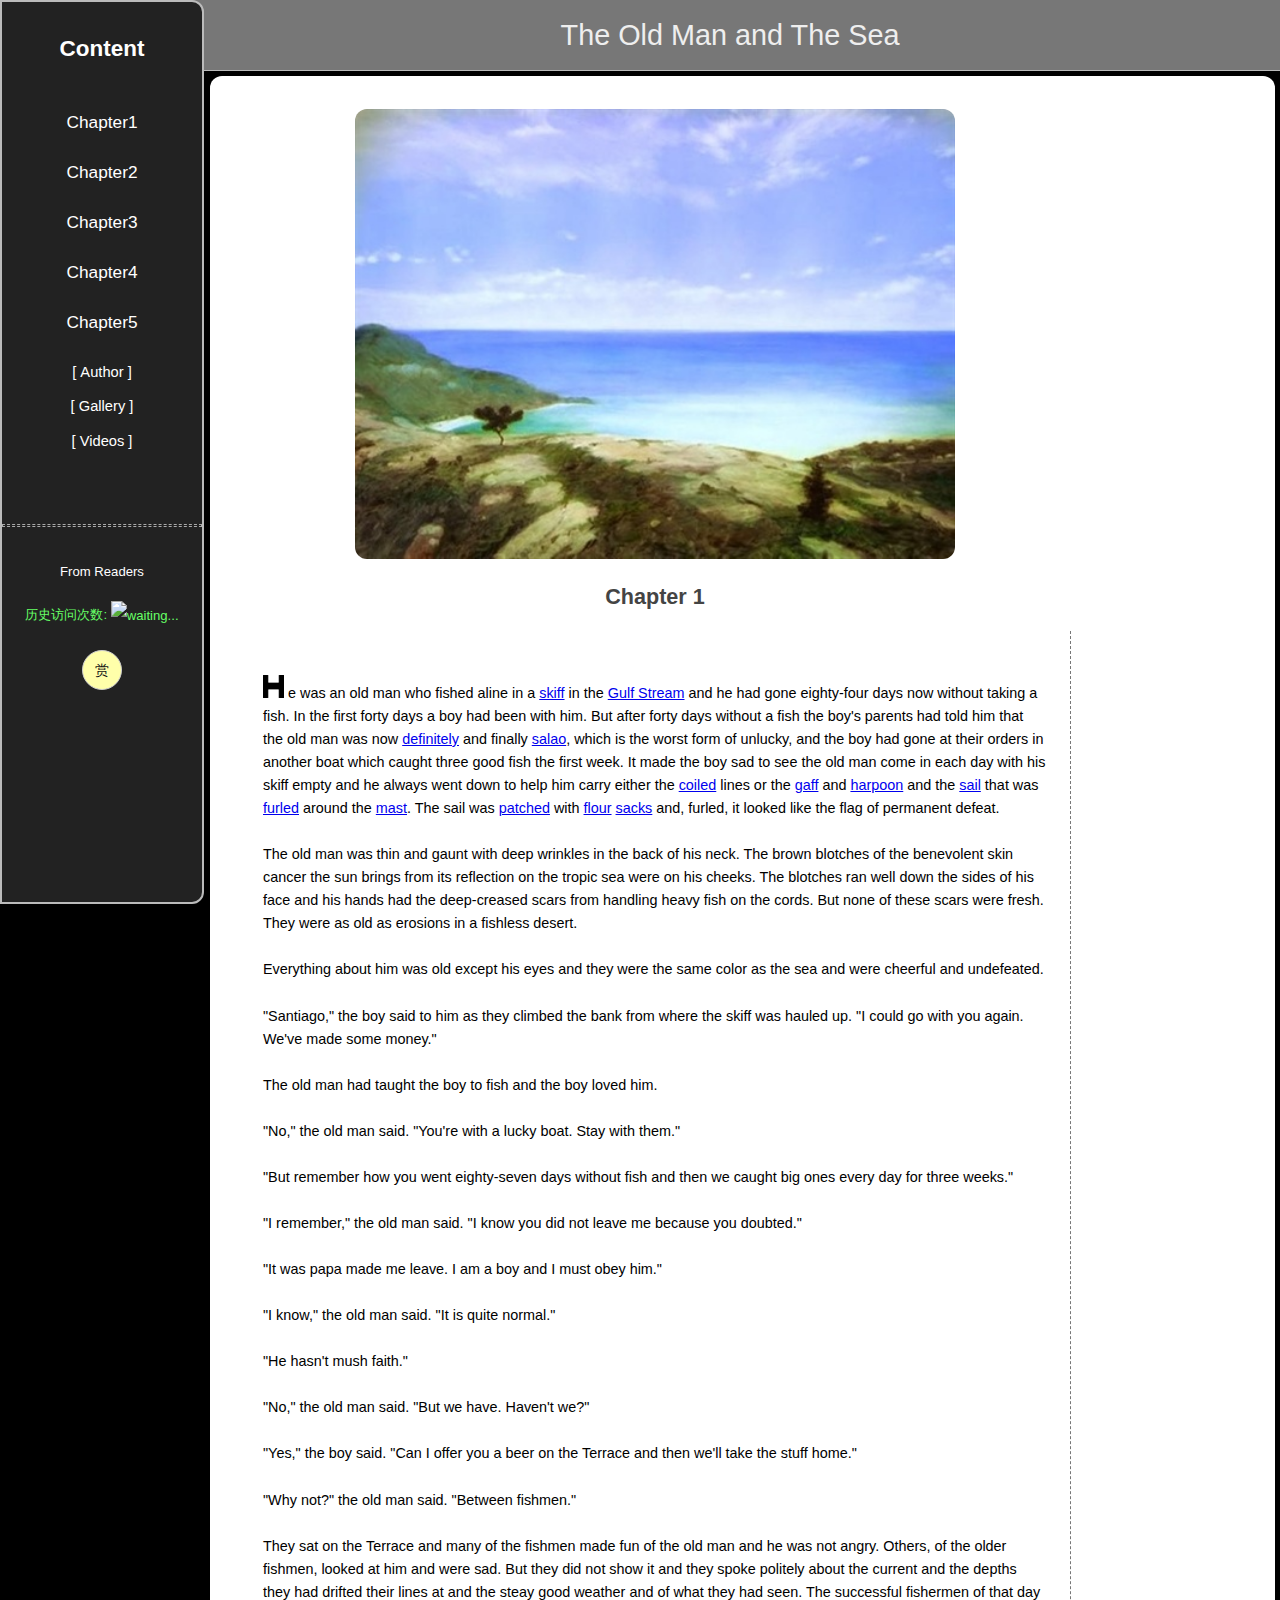
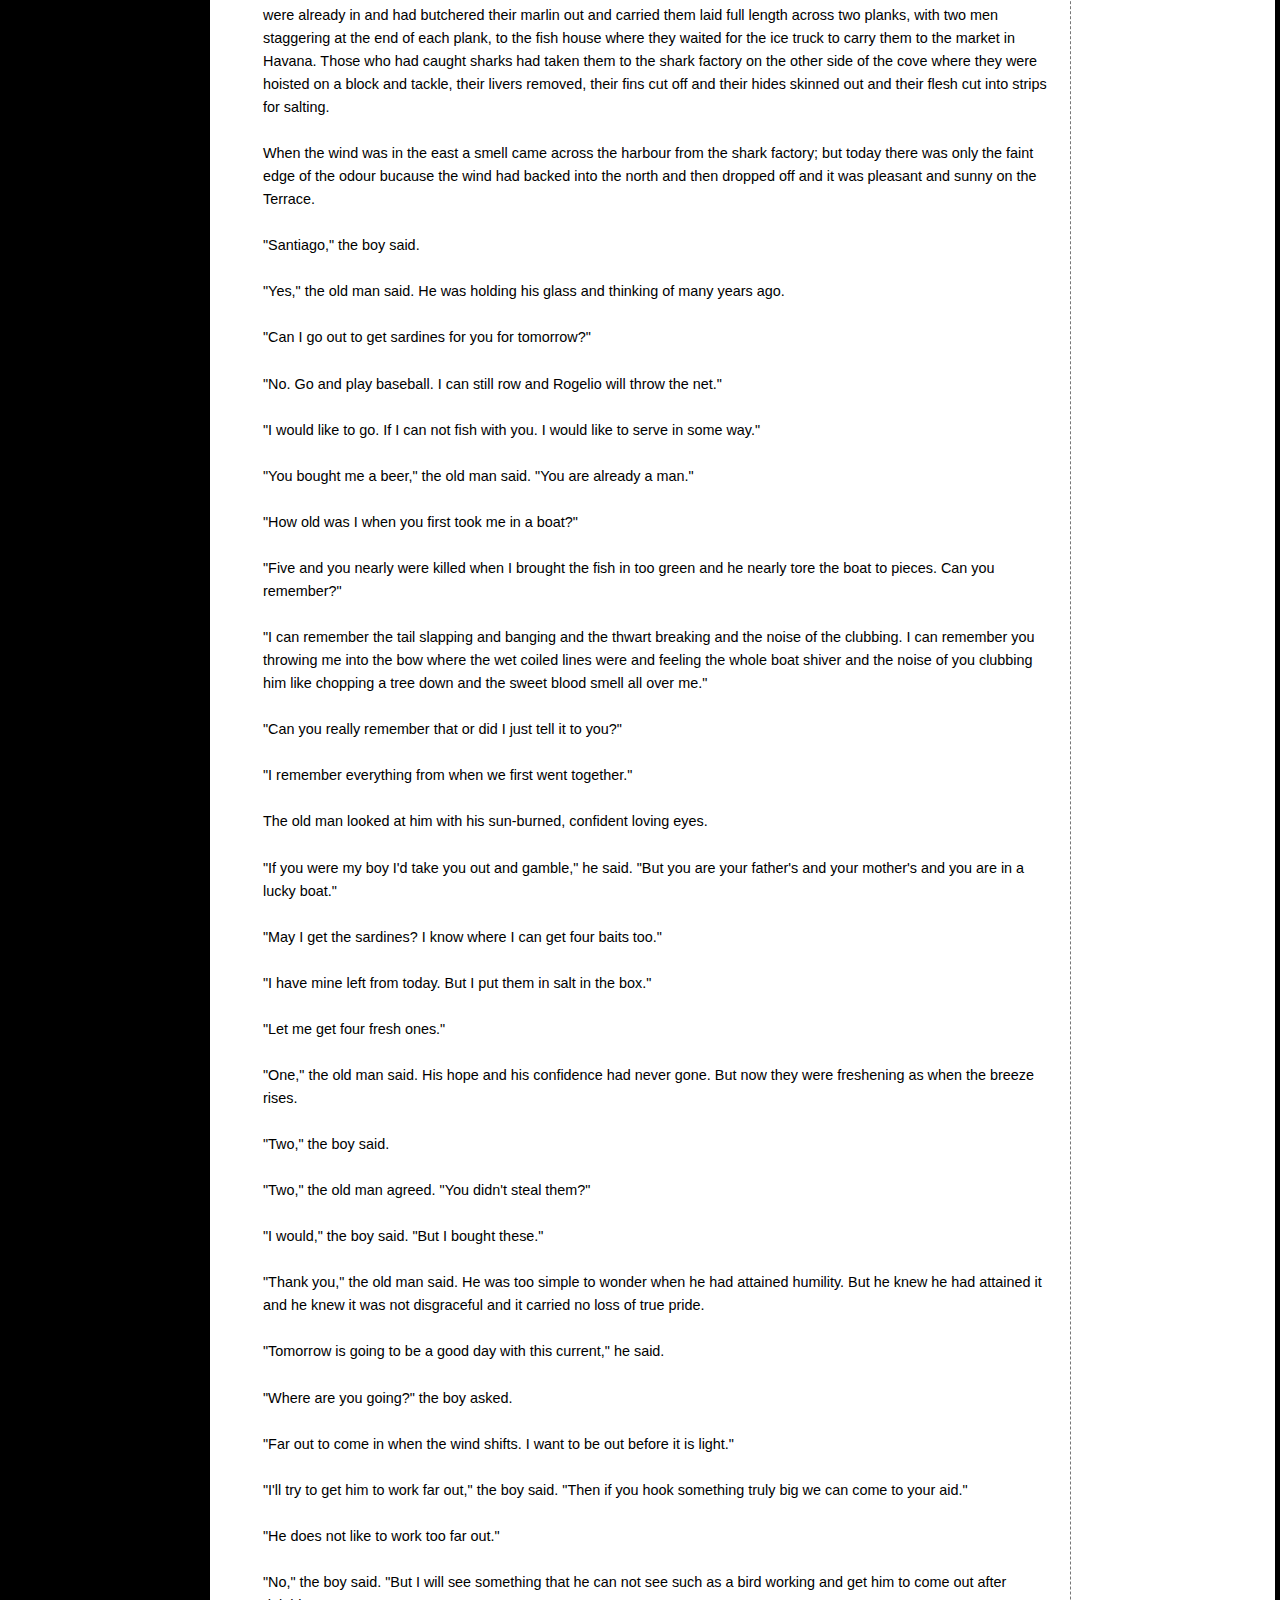
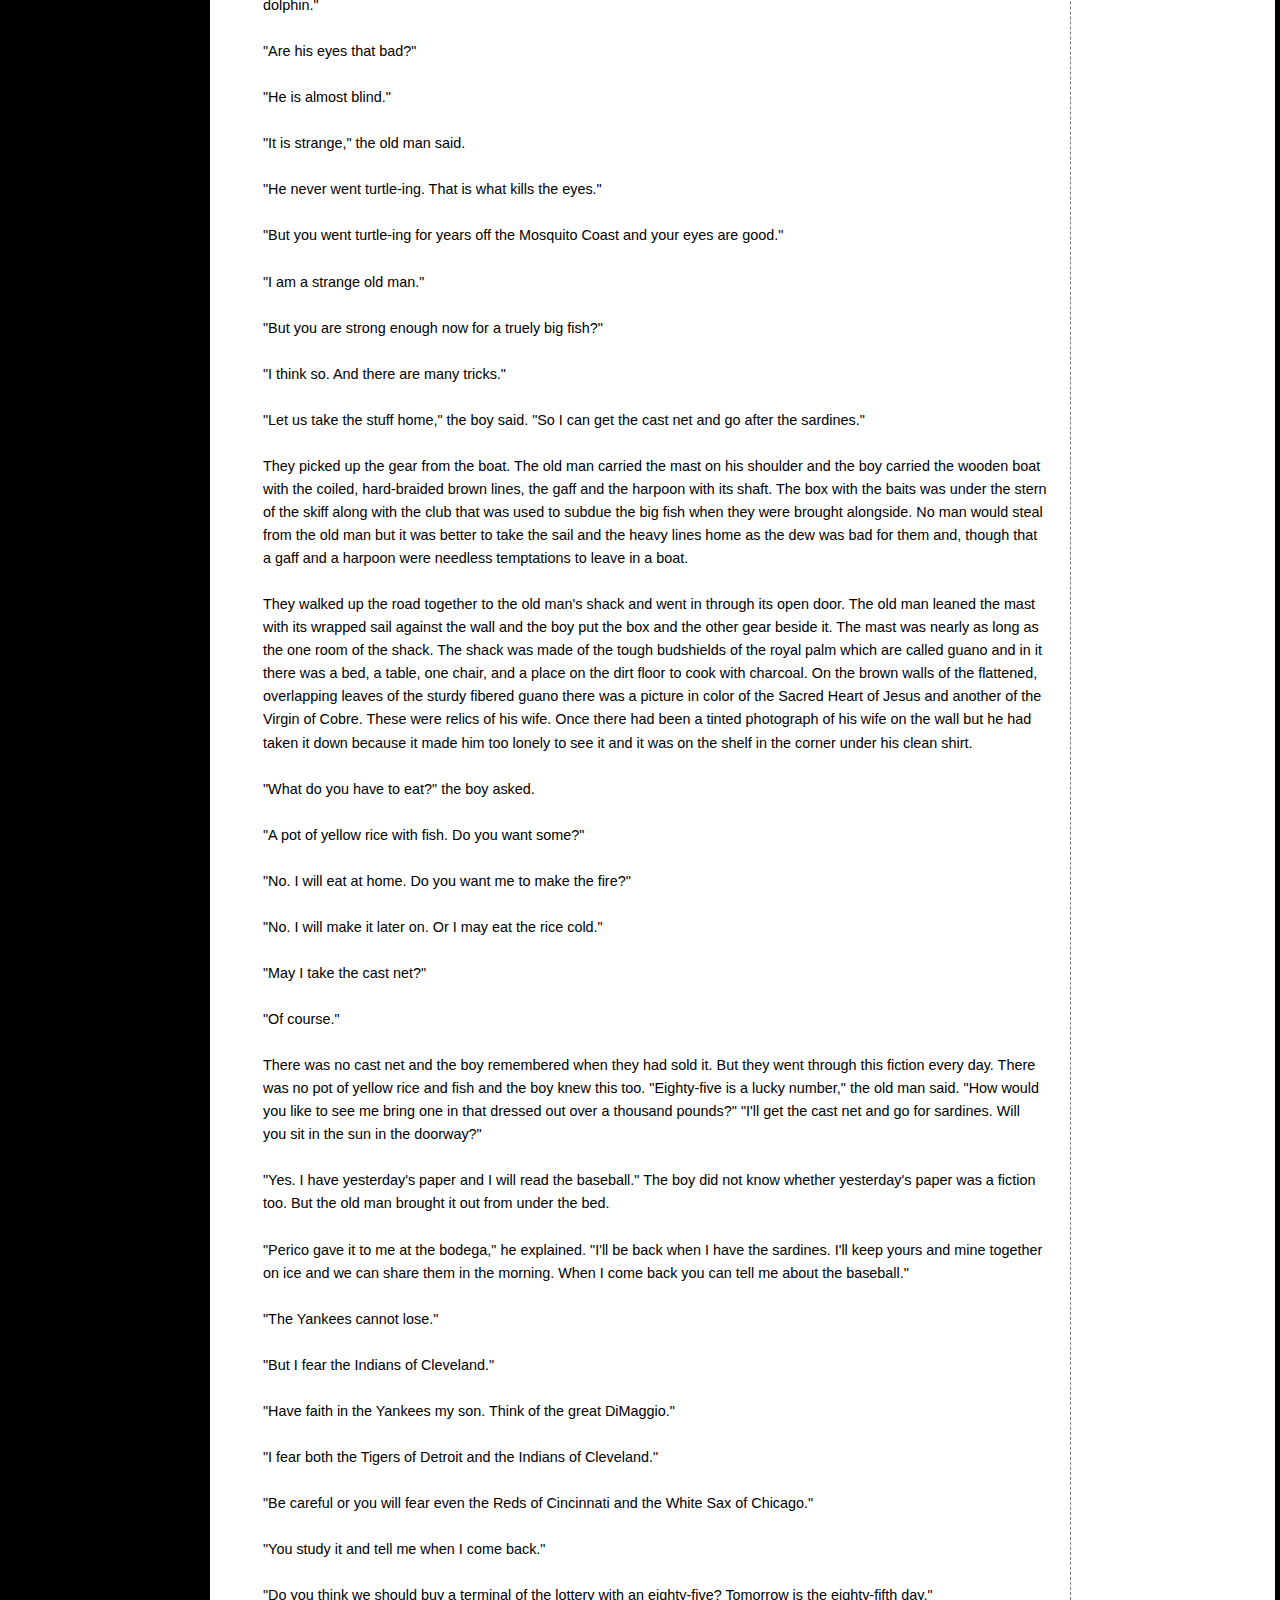
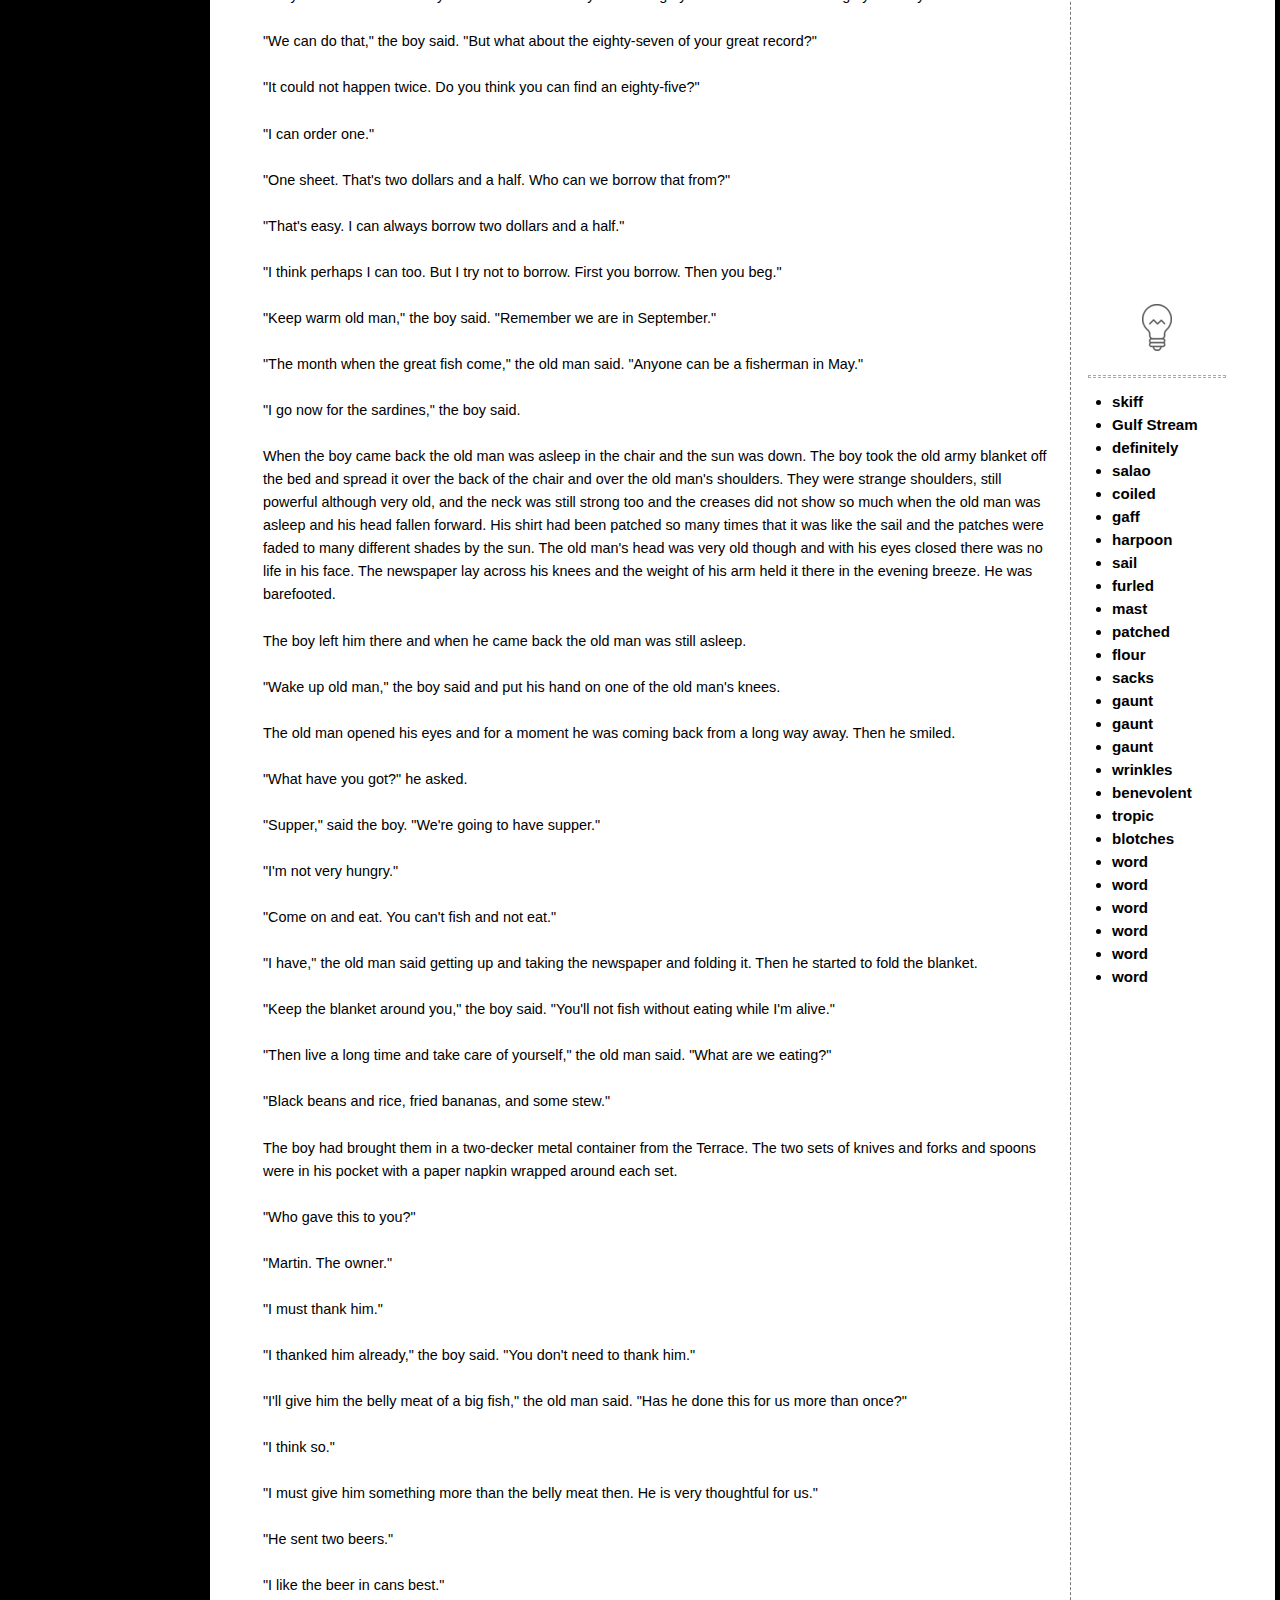
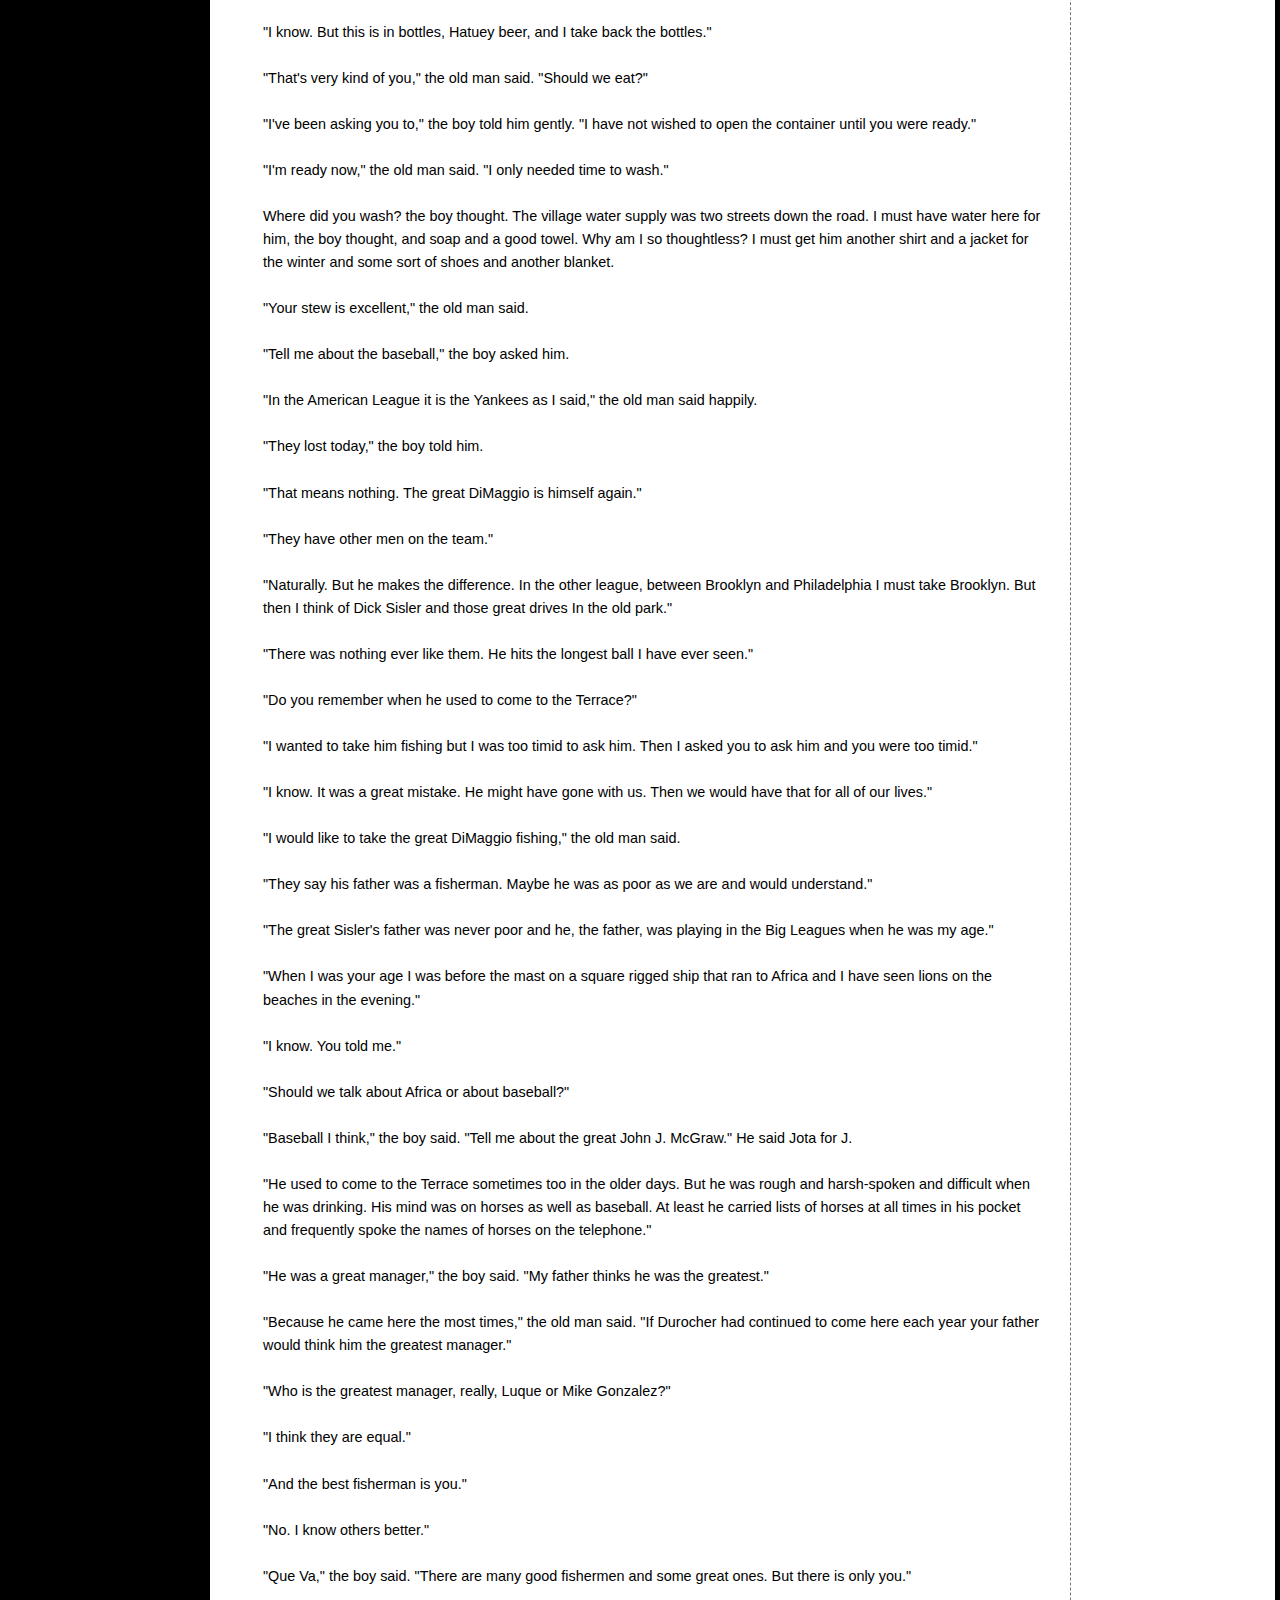
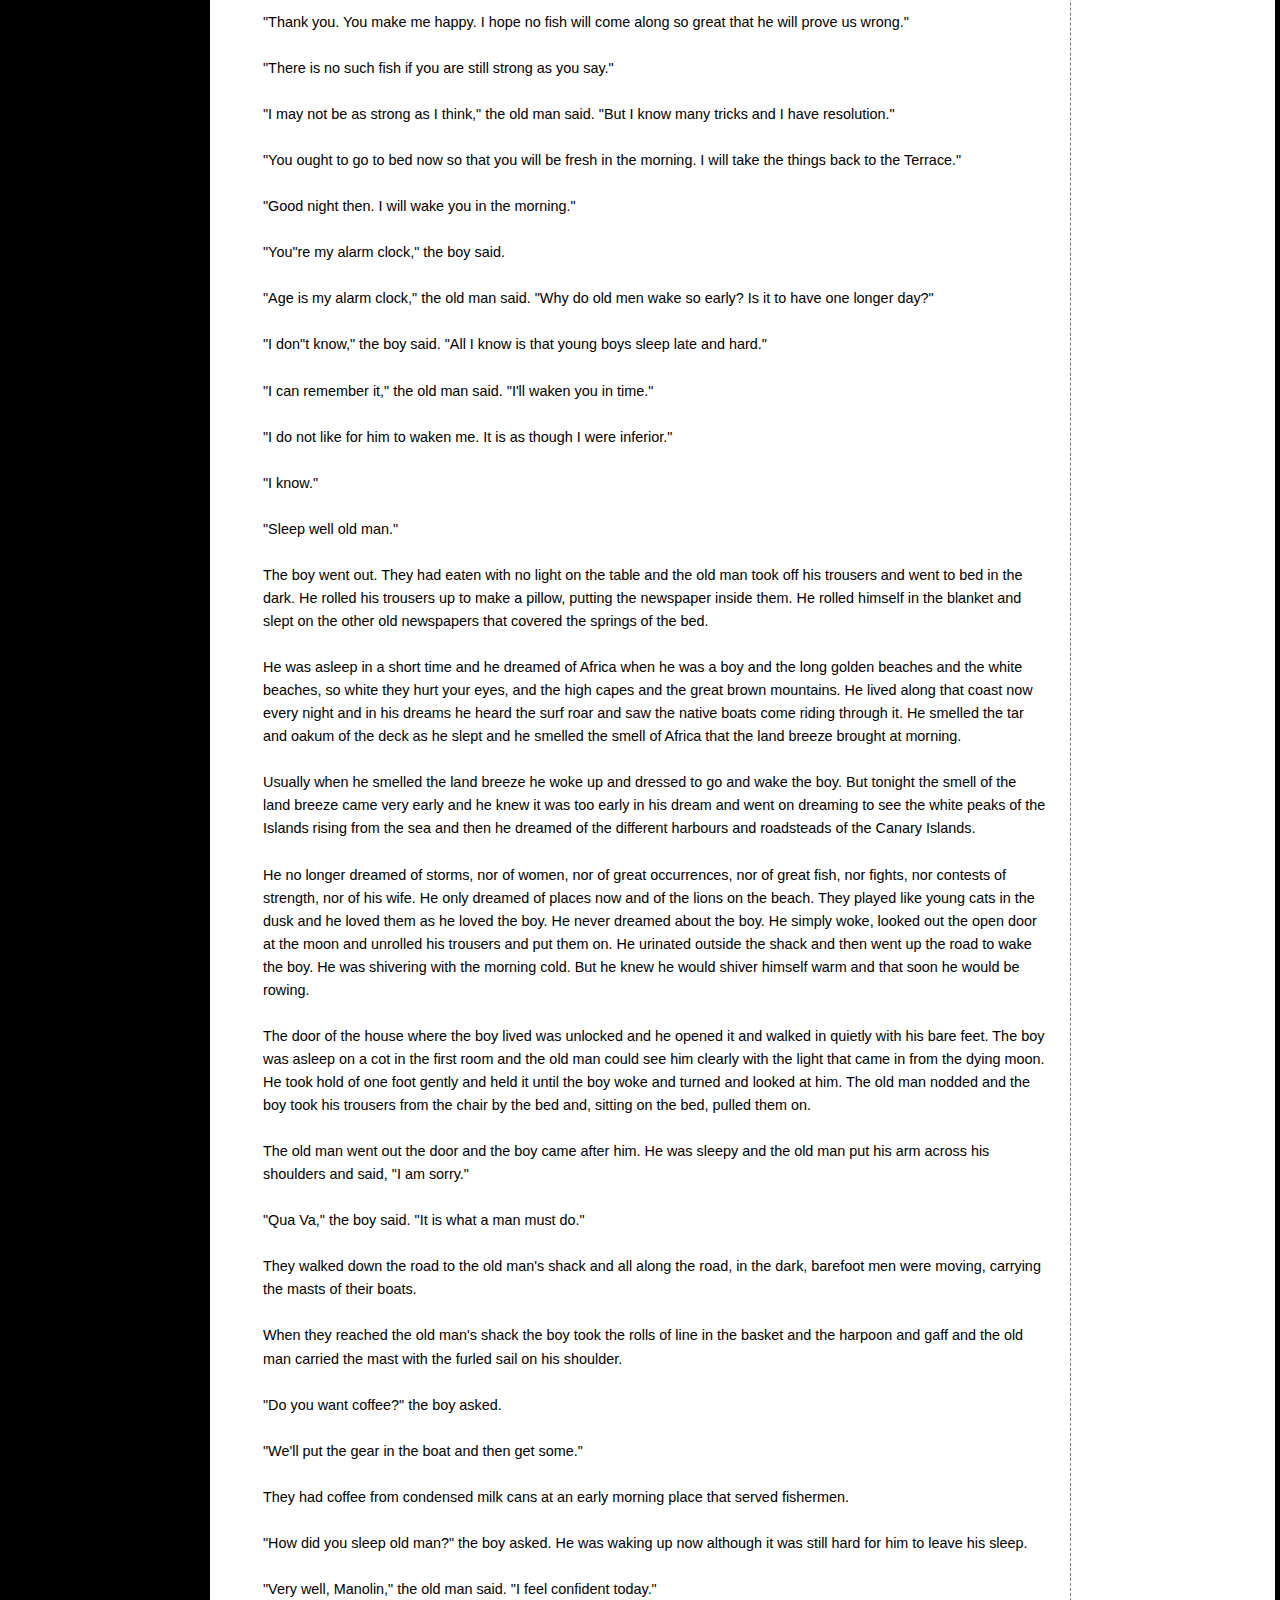
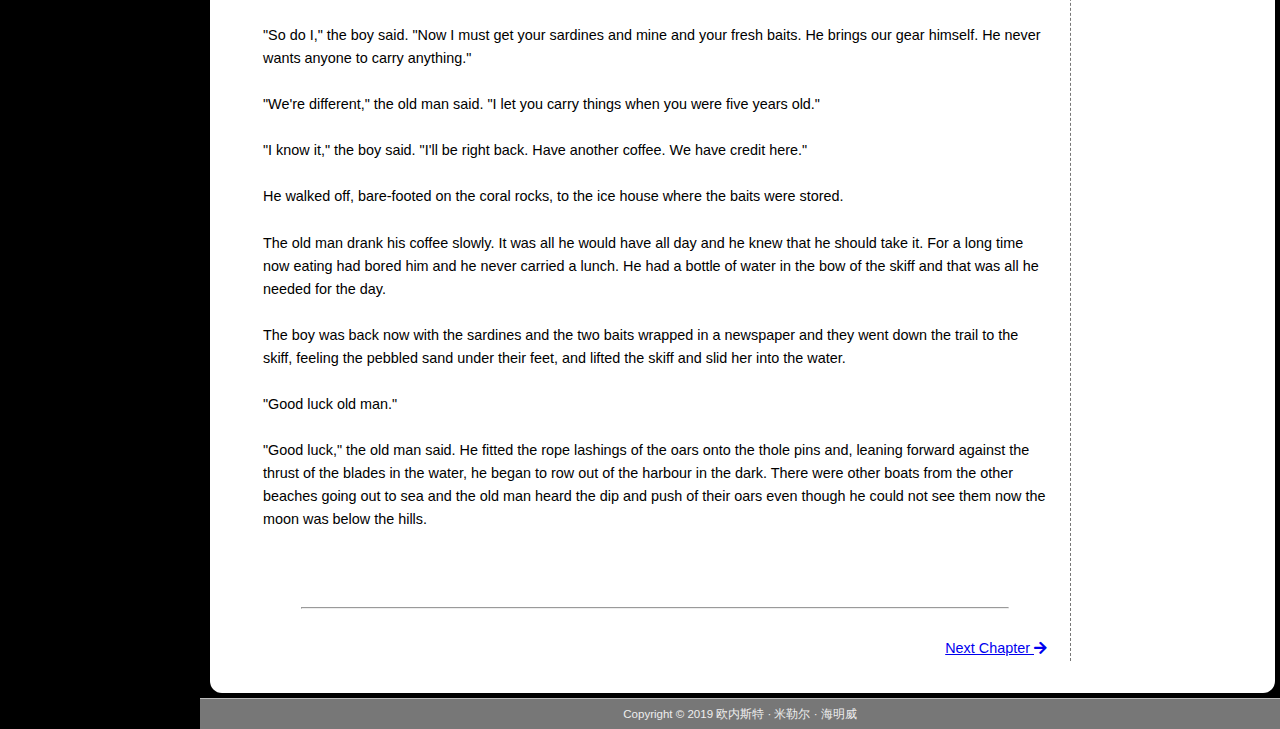
==== index.html @ b6fbca9b "add other pages" ====
<!doctype html>
<html lang="zh">

<head>
	<meta charset="UTF-8">
	<title>时间的朋友|老人与海</title>
	<link href="images/favicon_books.ico" rel="shortcut icon">
	<link href="css/head.css" type="text/css" rel="stylesheet">
	<link href="css/default.css" type="text/css" rel="stylesheet">
	<link href="css/foot.css" type="text/css" rel="stylesheet">
	<link href="css/all.css" rel="stylesheet">
	<link href="css/to-top.css" type="text/css" rel="stylesheet">

	<script src="js/jquery.js"></script>

</head>

<body>
	<!--页头-->
	<div class="head">
		The Old Man and The Sea
		<!--&nbsp;&nbsp;&nbsp;
		<i class="fas fa-water"></i><i class="fas fa-anchor"></i><i class="fas fa-water"></i><i class="fas fa-water"></i><i class="fas fa-water"></i>-->
	</div>

	<div id="leftmenu">
		<p id="content1">Content</p>
		<div id="chapters">
			<li><a href="index.html">Chapter1</a></li>
			<li><a href="chapter02.html">Chapter2</a></li>
			<li><a href="chapter03.html">Chapter3</a></li>
			<li><a href="chapter04.html">Chapter4</a></li>
			<li><a href="chapter05.html">Chapter5</a></li>
		</div>
		<p id="content2">
			<a href="about_author.html">[&nbsp;Author&nbsp;]</a>
		</p>
		<p id="content2">
			<a href="javascript:;">[&nbsp;Gallery&nbsp;]</a>
		</p>
		<p id="content2">
			<a href="javascript:;">[&nbsp;Videos&nbsp;]</a>
		</p>
		<br>
		<hr style="border:1px dashed #aaa; height:1px">
		<div id="author_and_readers_views">
			<div id="author_and_readers">
				<p><a href="javascript:;">From Readers</a></p>
			</div>
			<p>历史访问次数:
				<img style="display: inline-block; vertical-align: middle;" src="http://cc.amazingcounters.com/counter.php?i=3230484&c=9691765" alt="waiting...">
			</p>
		</div>

		<div class="banner">
			<a href="javascript:;" target="view_window" class="myButton-weixin" onmouseover="this.className = 'myButton-weixin on';" onmouseout="this.className = 'myButton-weixin';">
				 赏
				 <div class="weixin_nr">
					   <div class="arrow"></div>
						 <img src="images/Wechat.png" width="300" height="300" />
						 谢谢少侠，有机会请你吃甜筒🍦
				 </div>
			 </a>
		</div>
	</div>

	<div id='maintext'>
		<table>
			<tr>
				<th>
					<img class="images" src="images/chapter101.jpg" />
				</th>
			</tr>
			<tr>
				<th>
					<h2>Chapter 1</h2>
				</th>
			</tr>
			<tr>
				<td>
					<div class="passages">
						<br><img src="images/H.png" /> e was an old man who fished aline in a <a href="javascript:;" class="tooltip" title="n.小船">skiff</a> in the <a href="javascript:;" class="tooltip" title="n.墨西哥湾流">Gulf Stream</a> and he had gone eighty-four days now
						without taking a fish. In the first forty days a boy had been with him. But after forty days without a fish the boy's parents had told him that the old man was now <a href="javascript:;" class="tooltip" title="adv.明确地">definitely</a> and finally
						<a href="javascript:;" class="tooltip" title="n.傻逼(音译于西班牙语salado)">salao</a>, which is the worst form of unlucky, and the boy had gone at their orders in another boat which caught three good fish the first week. It made the boy sad to see the old
						man come in each day with his skiff empty and he always went down to help him carry either the <a href="javascript:;" class="tooltip" title="adj.盘绕的">coiled</a> lines or the <a href="javascript:;" class="tooltip" title="n.鱼叉(类钩子)">gaff</a> and
						<a href="javascript:;" class="tooltip" title="n.鱼叉(类标枪)">harpoon</a> and the <a href="javascript:;" class="tooltip" title="n.船帆">sail</a> that was <a href="javascript:;" class="tooltip" title="adj.叠，卷收">furled</a> around the <a href="javascript:;"
						  class="tooltip" title="n.桅杆">mast</a>. The sail was
						<a href="javascript:;" class="tooltip" title="adj.打补丁的">patched</a> with <a href="javascript:;" class="tooltip" title="n.面粉">flour</a> <a href="javascript:;" class="tooltip" title="n.麻布袋">sacks</a> and, furled, it looked like the flag of permanent
						defeat.
						<br><br> The old man was thin and gaunt with deep wrinkles in the back of his neck. The brown blotches of the benevolent skin cancer the sun brings from its reflection on the tropic sea were on his cheeks. The blotches ran well down the sides of
						his face and his hands had the deep-creased scars from handling heavy fish on the cords. But none of these scars were fresh. They were as old as erosions in a fishless desert.
						<br><br> Everything about him was old except his eyes and they were the same color as the sea and were cheerful and undefeated.
						<br><br> "Santiago," the boy said to him as they climbed the bank from where the skiff was hauled up. "I could go with you again. We've made some money."
						<br><br> The old man had taught the boy to fish and the boy loved him.
						<br><br> "No," the old man said. "You're with a lucky boat. Stay with them."
						<br><br> "But remember how you went eighty-seven days without fish and then we caught big ones every day for three weeks."
						<br><br> "I remember," the old man said. "I know you did not leave me because you doubted."
						<br><br> "It was papa made me leave. I am a boy and I must obey him."
						<br><br> "I know," the old man said. "It is quite normal."
						<br><br> "He hasn't mush faith."
						<br><br> "No," the old man said. "But we have. Haven't we?"
						<br><br> "Yes," the boy said. "Can I offer you a beer on the Terrace and then we'll take the stuff home."
						<br><br> "Why not?" the old man said. "Between fishmen."
						<br><br> They sat on the Terrace and many of the fishmen made fun of the old man and he was not angry. Others, of the older fishmen, looked at him and were sad. But they did not show it and they spoke politely about the current and the depths they
						had drifted their lines at and the steay good weather and of what they had seen. The successful fishermen of that day were already in and had butchered their marlin out and carried them laid full length across two planks, with two men staggering
						at the end of each plank, to the fish house where they waited for the ice truck to carry them to the market in Havana. Those who had caught sharks had taken them to the shark factory on the other side of the cove where they were hoisted on a block
						and tackle, their livers removed, their fins cut off and their hides skinned out and their flesh cut into strips for salting.
						<br><br> When the wind was in the east a smell came across the harbour from the shark factory; but today there was only the faint edge of the odour bucause the wind had backed into the north and then dropped off and it was pleasant and sunny on
						the Terrace.
						<br><br> "Santiago," the boy said.
						<br><br> "Yes," the old man said. He was holding his glass and thinking of many years ago.
						<br><br> "Can I go out to get sardines for you for tomorrow?"
						<br><br> "No. Go and play baseball. I can still row and Rogelio will throw the net."
						<br><br> "I would like to go. If I can not fish with you. I would like to serve in some way."
						<br><br> "You bought me a beer," the old man said. "You are already a man."
						<br><br> "How old was I when you first took me in a boat?"
						<br><br> "Five and you nearly were killed when I brought the fish in too green and he nearly tore the boat to pieces. Can you remember?"
						<br><br> "I can remember the tail slapping and banging and the thwart breaking and the noise of the clubbing. I can remember you throwing me into the bow where the wet coiled lines were and feeling the whole boat shiver and the noise of you clubbing
						him like chopping a tree down and the sweet blood smell all over me."
						<br><br> "Can you really remember that or did I just tell it to you?"
						<br><br> "I remember everything from when we first went together."
						<br><br> The old man looked at him with his sun-burned, confident loving eyes.
						<br><br> "If you were my boy I'd take you out and gamble," he said. "But you are your father's and your mother's and you are in a lucky boat."
						<br><br> "May I get the sardines? I know where I can get four baits too."
						<br><br> "I have mine left from today. But I put them in salt in the box."
						<br><br> "Let me get four fresh ones."
						<br><br> "One," the old man said. His hope and his confidence had never gone. But now they were freshening as when the breeze rises.
						<br><br> "Two," the boy said.
						<br><br> "Two," the old man agreed. "You didn't steal them?"
						<br><br> "I would," the boy said. "But I bought these."
						<br><br> "Thank you," the old man said. He was too simple to wonder when he had attained humility. But he knew he had attained it and he knew it was not disgraceful and it carried no loss of true pride.
						<br><br> "Tomorrow is going to be a good day with this current," he said.
						<br><br> "Where are you going?" the boy asked.
						<br><br> "Far out to come in when the wind shifts. I want to be out before it is light."
						<br><br> "I'll try to get him to work far out," the boy said. "Then if you hook something truly big we can come to your aid."
						<br><br> "He does not like to work too far out."
						<br><br> "No," the boy said. "But I will see something that he can not see such as a bird working and get him to come out after dolphin."
						<br><br> "Are his eyes that bad?"
						<br><br> "He is almost blind."
						<br><br> "It is strange," the old man said.
						<br><br> "He never went turtle-ing. That is what kills the eyes."
						<br><br> "But you went turtle-ing for years off the Mosquito Coast and your eyes are good."
						<br><br> "I am a strange old man."
						<br><br> "But you are strong enough now for a truely big fish?"
						<br><br> "I think so. And there are many tricks."
						<br><br> "Let us take the stuff home," the boy said. "So I can get the cast net and go after the sardines."
						<br><br> They picked up the gear from the boat. The old man carried the mast on his shoulder and the boy carried the wooden boat with the coiled, hard-braided brown lines, the gaff and the harpoon with its shaft. The box with the baits was under
						the stern of the skiff along with the club that was used to subdue the big fish when they were brought alongside. No man would steal from the old man but it was better to take the sail and the heavy lines home as the dew was bad for them and, though
						that a gaff and a harpoon were needless temptations to leave in a boat.
						<br><br> They walked up the road together to the old man's shack and went in through its open door. The old man leaned the mast with its wrapped sail against the wall and the boy put the box and the other gear beside it. The mast was nearly as long
						as the one room of the shack. The shack was made of the tough budshields of the royal palm which are called guano and in it there was a bed, a table, one chair, and a place on the dirt floor to cook with charcoal. On the brown walls of the flattened,
						overlapping leaves of the sturdy fibered guano there was a picture in color of the Sacred Heart of Jesus and another of the Virgin of Cobre. These were relics of his wife. Once there had been a tinted photograph of his wife on the wall but he had
						taken it down because it made him too lonely to see it and it was on the shelf in the corner under his clean shirt.
						<br><br> "What do you have to eat?" the boy asked.
						<br><br> "A pot of yellow rice with fish. Do you want some?"
						<br><br> "No. I will eat at home. Do you want me to make the fire?"
						<br><br> "No. I will make it later on. Or I may eat the rice cold."
						<br><br> "May I take the cast net?"
						<br><br> "Of course."
						<br><br> There was no cast net and the boy remembered when they had sold it. But they went through this fiction every day. There was no pot of yellow rice and fish and the boy knew this too. "Eighty-five is a lucky number," the old man said. "How
						would you like to see me bring one in that dressed out over a thousand pounds?" "I'll get the cast net and go for sardines. Will you sit in the sun in the doorway?"
						<br><br> "Yes. I have yesterday's paper and I will read the baseball." The boy did not know whether yesterday's paper was a fiction too. But the old man brought it out from under the bed.
						<br><br> "Perico gave it to me at the bodega," he explained. "I'll be back when I have the sardines. I'll keep yours and mine together on ice and we can share them in the morning. When I come back you can tell me about the baseball."
						<br><br> "The Yankees cannot lose."
						<br><br> "But I fear the Indians of Cleveland."
						<br><br> "Have faith in the Yankees my son. Think of the great DiMaggio."
						<br><br> "I fear both the Tigers of Detroit and the Indians of Cleveland."
						<br><br> "Be careful or you will fear even the Reds of Cincinnati and the White Sax of Chicago."
						<br><br> "You study it and tell me when I come back."
						<br><br> "Do you think we should buy a terminal of the lottery with an eighty-five? Tomorrow is the eighty-fifth day."
						<br><br> "We can do that," the boy said. "But what about the eighty-seven of your great record?"
						<br><br> "It could not happen twice. Do you think you can find an eighty-five?"
						<br><br> "I can order one."
						<br><br> "One sheet. That's two dollars and a half. Who can we borrow that from?"
						<br><br> "That's easy. I can always borrow two dollars and a half."
						<br><br> "I think perhaps I can too. But I try not to borrow. First you borrow. Then you beg."
						<br><br> "Keep warm old man," the boy said. "Remember we are in September."
						<br><br> "The month when the great fish come," the old man said. "Anyone can be a fisherman in May."
						<br><br> "I go now for the sardines," the boy said.
						<br><br> When the boy came back the old man was asleep in the chair and the sun was down. The boy took the old army blanket off the bed and spread it over the back of the chair and over the old man's shoulders. They were strange shoulders, still
						powerful although very old, and the neck was still strong too and the creases did not show so much when the old man was asleep and his head fallen forward. His shirt had been patched so many times that it was like the sail and the patches were faded
						to many different shades by the sun. The old man's head was very old though and with his eyes closed there was no life in his face. The newspaper lay across his knees and the weight of his arm held it there in the evening breeze. He was barefooted.
						<br><br> The boy left him there and when he came back the old man was still asleep.
						<br><br> "Wake up old man," the boy said and put his hand on one of the old man's knees.
						<br><br> The old man opened his eyes and for a moment he was coming back from a long way away. Then he smiled.
						<br><br> "What have you got?" he asked.
						<br><br> "Supper," said the boy. "We're going to have supper."
						<br><br> "I'm not very hungry."
						<br><br> "Come on and eat. You can't fish and not eat."
						<br><br> "I have," the old man said getting up and taking the newspaper and folding it. Then he started to fold the blanket.
						<br><br> "Keep the blanket around you," the boy said. "You'll not fish without eating while I'm alive."
						<br><br> "Then live a long time and take care of yourself," the old man said. "What are we eating?"
						<br><br> "Black beans and rice, fried bananas, and some stew."
						<br><br> The boy had brought them in a two-decker metal container from the Terrace. The two sets of knives and forks and spoons were in his pocket with a paper napkin wrapped around each set.
						<br><br> "Who gave this to you?"
						<br><br> "Martin. The owner."
						<br><br> "I must thank him."
						<br><br> "I thanked him already," the boy said. "You don't need to thank him."
						<br><br> "I'll give him the belly meat of a big fish," the old man said. "Has he done this for us more than once?"
						<br><br> "I think so."
						<br><br> "I must give him something more than the belly meat then. He is very thoughtful for us."
						<br><br> "He sent two beers."
						<br><br> "I like the beer in cans best."
						<br><br> "I know. But this is in bottles, Hatuey beer, and I take back the bottles."
						<br><br> "That's very kind of you," the old man said. "Should we eat?"
						<br><br> "I've been asking you to," the boy told him gently. "I have not wished to open the container until you were ready."
						<br><br> "I'm ready now," the old man said. "I only needed time to wash."
						<br><br> Where did you wash? the boy thought. The village water supply was two streets down the road. I must have water here for him, the boy thought, and soap and a good towel. Why am I so thoughtless? I must get him another shirt and a jacket
						for the winter and some sort of shoes and another blanket.
						<br><br> "Your stew is excellent," the old man said.
						<br><br> "Tell me about the baseball," the boy asked him.
						<br><br> "In the American League it is the Yankees as I said," the old man said happily.
						<br><br> "They lost today," the boy told him.
						<br><br> "That means nothing. The great DiMaggio is himself again."
						<br><br> "They have other men on the team."
						<br><br> "Naturally. But he makes the difference. In the other league, between Brooklyn and Philadelphia I must take Brooklyn. But then I think of Dick Sisler and those great drives In the old park."
						<br><br> "There was nothing ever like them. He hits the longest ball I have ever seen."
						<br><br> "Do you remember when he used to come to the Terrace?"
						<br><br> "I wanted to take him fishing but I was too timid to ask him. Then I asked you to ask him and you were too timid."
						<br><br> "I know. It was a great mistake. He might have gone with us. Then we would have that for all of our lives."
						<br><br> "I would like to take the great DiMaggio fishing," the old man said.
						<br><br> "They say his father was a fisherman. Maybe he was as poor as we are and would understand."
						<br><br> "The great Sisler's father was never poor and he, the father, was playing in the Big Leagues when he was my age."
						<br><br> "When I was your age I was before the mast on a square rigged ship that ran to Africa and I have seen lions on the beaches in the evening."
						<br><br> "I know. You told me."
						<br><br> "Should we talk about Africa or about baseball?"
						<br><br> "Baseball I think," the boy said. "Tell me about the great John J. McGraw." He said Jota for J.
						<br><br> "He used to come to the Terrace sometimes too in the older days. But he was rough and harsh-spoken and difficult when he was drinking. His mind was on horses as well as baseball. At least he carried lists of horses at all times in his pocket
						and frequently spoke the names of horses on the telephone."
						<br><br> "He was a great manager," the boy said. "My father thinks he was the greatest."
						<br><br> "Because he came here the most times," the old man said. "If Durocher had continued to come here each year your father would think him the greatest manager."
						<br><br> "Who is the greatest manager, really, Luque or Mike Gonzalez?"
						<br><br> "I think they are equal."
						<br><br> "And the best fisherman is you."
						<br><br> "No. I know others better."
						<br><br> "Que Va," the boy said. "There are many good fishermen and some great ones. But there is only you."
						<br><br> "Thank you. You make me happy. I hope no fish will come along so great that he will prove us wrong."
						<br><br> "There is no such fish if you are still strong as you say."
						<br><br> "I may not be as strong as I think," the old man said. "But I know many tricks and I have resolution."
						<br><br> "You ought to go to bed now so that you will be fresh in the morning. I will take the things back to the Terrace."
						<br><br> "Good night then. I will wake you in the morning."
						<br><br> "You"re my alarm clock," the boy said.
						<br><br> "Age is my alarm clock," the old man said. "Why do old men wake so early? Is it to have one longer day?"
						<br><br> "I don"t know," the boy said. "All I know is that young boys sleep late and hard."
						<br><br> "I can remember it," the old man said. "I'll waken you in time."
						<br><br> "I do not like for him to waken me. It is as though I were inferior."
						<br><br> "I know."
						<br><br> "Sleep well old man."
						<br><br> The boy went out. They had eaten with no light on the table and the old man took off his trousers and went to bed in the dark. He rolled his trousers up to make a pillow, putting the newspaper inside them. He rolled himself in the blanket
						and slept on the other old newspapers that covered the springs of the bed.
						<br><br> He was asleep in a short time and he dreamed of Africa when he was a boy and the long golden beaches and the white beaches, so white they hurt your eyes, and the high capes and the great brown mountains. He lived along that coast now every
						night and in his dreams he heard the surf roar and saw the native boats come riding through it. He smelled the tar and oakum of the deck as he slept and he smelled the smell of Africa that the land breeze brought at morning.
						<br><br> Usually when he smelled the land breeze he woke up and dressed to go and wake the boy. But tonight the smell of the land breeze came very early and he knew it was too early in his dream and went on dreaming to see the white peaks of the
						Islands rising from the sea and then he dreamed of the different harbours and roadsteads of the Canary Islands.
						<br><br> He no longer dreamed of storms, nor of women, nor of great occurrences, nor of great fish, nor fights, nor contests of strength, nor of his wife. He only dreamed of places now and of the lions on the beach. They played like young cats in
						the dusk and he loved them as he loved the boy. He never dreamed about the boy. He simply woke, looked out the open door at the moon and unrolled his trousers and put them on. He urinated outside the shack and then went up the road to wake the boy.
						He was shivering with the morning cold. But he knew he would shiver himself warm and that soon he would be rowing.
						<br><br> The door of the house where the boy lived was unlocked and he opened it and walked in quietly with his bare feet. The boy was asleep on a cot in the first room and the old man could see him clearly with the light that came in from the dying
						moon. He took hold of one foot gently and held it until the boy woke and turned and looked at him. The old man nodded and the boy took his trousers from the chair by the bed and, sitting on the bed, pulled them on.
						<br><br> The old man went out the door and the boy came after him. He was sleepy and the old man put his arm across his shoulders and said, "I am sorry."
						<br><br> "Qua Va," the boy said. "It is what a man must do."
						<br><br> They walked down the road to the old man's shack and all along the road, in the dark, barefoot men were moving, carrying the masts of their boats.
						<br><br> When they reached the old man's shack the boy took the rolls of line in the basket and the harpoon and gaff and the old man carried the mast with the furled sail on his shoulder.
						<br><br> "Do you want coffee?" the boy asked.
						<br><br> "We'll put the gear in the boat and then get some."
						<br><br> They had coffee from condensed milk cans at an early morning place that served fishermen.
						<br><br> "How did you sleep old man?" the boy asked. He was waking up now although it was still hard for him to leave his sleep.
						<br><br> "Very well, Manolin," the old man said. "I feel confident today."
						<br><br> "So do I," the boy said. "Now I must get your sardines and mine and your fresh baits. He brings our gear himself. He never wants anyone to carry anything."
						<br><br> "We're different," the old man said. "I let you carry things when you were five years old."
						<br><br> "I know it," the boy said. "I'll be right back. Have another coffee. We have credit here."
						<br><br> He walked off, bare-footed on the coral rocks, to the ice house where the baits were stored.
						<br><br> The old man drank his coffee slowly. It was all he would have all day and he knew that he should take it. For a long time now eating had bored him and he never carried a lunch. He had a bottle of water in the bow of the skiff and that was
						all he needed for the day.
						<br><br> The boy was back now with the sardines and the two baits wrapped in a newspaper and they went down the trail to the skiff, feeling the pebbled sand under their feet, and lifted the skiff and slid her into the water.
						<br><br> "Good luck old man."
						<br><br> "Good luck," the old man said. He fitted the rope lashings of the oars onto the thole pins and, leaning forward against the thrust of the blades in the water, he began to row out of the harbour in the dark. There were other boats from the
						other beaches going out to sea and the old man heard the dip and push of their oars even though he could not see them now the moon was below the hills.
						<br><br>
						<br><br>

						<hr width=90%>
						<div id="previouschapter">
						</div>
						<div id="nextchapter">
							<a href="chapter02.html">
									Next Chapter&nbsp;<i class="fas fa-arrow-right"></i>
								</a>
						</div>

					</div>
				</td>

				<td class="help">
					<h2><img src="images/ideas.png"/></h2>
					<hr style="border:1px dashed #aaa; height:1px" width=80%>
					<ul>
						<li>skiff</li>
						<li>Gulf Stream</li>
						<li>definitely</li>
						<li>salao</li>
						<li>coiled</li>
						<li>gaff</li>
						<li>harpoon</li>
						<li>sail</li>
						<li>furled</li>
						<li>mast</li>
						<li>patched</li>
						<li>flour</li>
						<li>sacks</li>

						<li>gaunt</li>
						<li>gaunt</li>
						<li>gaunt</li>
						<li>wrinkles</li>
						<li>benevolent</li>
						<li>tropic</li>
						<li>blotches</li>
						<li>word</li>
						<li>word</li>
						<li>word</li>
						<li>word</li>
						<li>word</li>
						<li>word</li>
					</ul>
				</td>

			</tr>
		</table>

		<div onclick="topFunction()" id="toTop" title="back to top"><img src="images/top.png" width="122" height="122" /></div>
	</div>

	<script type="text/javascript">
		var x = 10;
		var y = 20;
		var newtitle = '';
		$('a.tooltip').mouseover(function(e) {
			newtitle = this.title;
			this.title = '';
			$('body').append('<div id="tooltip">' + newtitle + '</div>');
			$('#tooltip').css({
				'left': (e.pageX + x + 'px'),
				'top': (e.pageY + y + 'px')
			}).show();
		}).mouseout(function() {
			this.title = newtitle;
			$('#tooltip').remove();
		}).mousemove(function(e) {
			$('#tooltip').css({
				'left': (e.pageX + x + 'px'),
				'top': (e.pageY + y + 'px')
			}).show();
		})

		window.onscroll = function() {
			scrollFunction()
		};

		function scrollFunction() {
			console.log(121);
			if (document.body.scrollTop > 20 || document.documentElement.scrollTop > 20) {
				document.getElementById("toTop").style.display = "block";
			} else {
				document.getElementById("toTop").style.display = "none";
			}
		}

		function topFunction() {
			document.body.scrollTop = 0;
			document.documentElement.scrollTop = 0;
		}
	</script>

	<!--页脚-->
	<div class="foot">
		Copyright © 2019 欧内斯特 · 米勒尔 · 海明威
	</div>
</body>

</html>
---- css/head.css ----
.head {
    margin-left: 180px;
    margin-bottom: 5px;
    height: 70px;
    top: 0px;
    background-color: #777;
    border-bottom: 1px solid #bbb;
    /*border-bottom-left-radius: 12px;
    border-bottom-right-radius: 12px;*/
    text-align: center;
    color: #eee;
    line-height: 70px;
    font-weight: 300;
    font-size: 2em;
    font-family: "Helvetica Neue", Arial, Helvetica, sans-serif;
}
---- css/default.css ----
body {
    font-size: 0.9em;
    font-family: verdana, arial, sans-serif;
    background-color: #000;
    margin: auto;
}

#tooltip{
    position:absolute;
    border: 1px solid #ccc;
    border-radius: 5px;
    background:#ffa;
    padding:6px 8px;
    color:#111;
    display:none;
}

button {
    width: 130px;
    height: 30px;
    margin: 10px 30px 0px 30px;
    border-radius: 5px;
    background-color: #eee;
    font-size: 0.9em;
}

#leftmenu {
    position:fixed;
    top:0;
    left:0;
    width:200px;
    height:100%;
    background-color:#222;
    border: 2px solid #bbb;
    /*border-top: 2px solid #bbb;
    border-bottom: 2px solid #bbb;*/
    border-top-right-radius: 12px;
    border-bottom-right-radius: 12px;
    text-align: center;
    color: #eee;
    line-height: 50px;
    font-weight: 300;
    font-size: 1.2em;
    font-family: "Helvetica Neue", Arial, Helvetica, sans-serif;
}

#content1 {
    font-size: 1.3em;
    color: #fff;
    font-weight: bold;
}

#content2 {
    line-height: 20px;
    font-size: 0.85em;
}

#content2 a{
    color: #fff;
    text-decoration:none;
}

#chapters a{
    color: #fff;
    text-decoration:none;
}

#author_and_readers_views {
	margin-top: 30px;
    font-size: 0.76em;
    color: #6f6;
    line-height: 30px;
}

#author_and_readers {
    color: #fff;
}

#author_and_readers a{
    color: #fff;
    text-decoration:none;
}

#maintext {
    margin-left: 210px;
    margin-right: 5px;
    padding: 30px;
    width: auto;
    min-width: 800px;
    height:auto;
    background-color: #fff;
    border-radius: 12px;
}

#maintext .images{
	width: 100%;
  max-width: 600px;
  border-radius: 12px;
}

#maintext .images-author{
	width: 100%;
  max-width: 300px;
  border-radius: 12px;
}

.passages {
	padding: 20px;
  line-height: 160%;
}

.banner {
    text-align: center;
}

.myButton {
    background-color: #222;
    -moz-border-radius: 28px;
    -webkit-border-radius: 28px;
    border-radius: 12px;
    display: inline-block;
    cursor: pointer;
    color: #ffffff;
    font-family: Arial;
    font-size: 14px;
    padding: 12px;
    text-decoration: none;
    width: 150px;
    line-height: 14px;
}

.myButton:hover {
    background-color: #44c767;
    font-size: 15px;
}

.messageout {
    margin-top: 20px;
    text-align: center;
}

h2 {
    color: #444;
    text-align: center;
}

#previouschapter{
    float: left;
    margin-top: 20px;
    display: inline;
}

#nextchapter{
    float: right;
    margin-top: 20px;
    display: inline;
}

td.help {
    border-left: 1px dashed #777;
    width: 170px;
}

td.help li {
    color: #000;
    padding-bottom: 6px;
    font-size: 1.05em;
    font-weight:bold;
}

.myButton-weixin {
    background-color: #ffa;
    -moz-border-radius: 50%;
    -webkit-border-radius: 50%;
    border-radius: 50%;
    border: 1px solid #ccc;
    display: inline-block;
    cursor: pointer;
    color: #111;
    text-decoration: none;
    font-family: Arial;
    font-size: 14px;
    padding: 12px;
    width: 14px;
    line-height: 14px;
}

.myButton-weixin:hover {
    background-color: #ff0;
    border: 1.2px solid #fc3;
    color: #000;
}

.myButton-weixin .weixin_nr {
    width: 300px;
    height: 320px;
    padding: 10px;
    border-radius: 10px;
    background: #777;
    color: #fff;
    text-align: center;
    position: absolute;
    margin: 22px auto;
    display: none;
    font-weight: 200;
}

.myButton-weixin .weixin_nr img {
    margin-bottom: 5px;
}

.myButton-weixin .arrow {
    width: 0;
    height: 0;
    border-right: 10px solid #ff0;
    border-top: 10px solid transparent;
    border-bottom: 10px solid transparent;
    position: absolute;
    left: -10px;
    top: 160px;
}

.myButton-weixin.on .weixin_nr {
    display: block;
    left: 130px;
    top: 475px;
    border: 1.2px solid #ffa;
}
---- css/foot.css ----
.foot {
    margin-top: 5px;
    margin-left: 200px;
    height: 30px;
    bottom: 0px;
    background-color: #777;
    border-top: 1px solid #bbb;
    /*border-top-left-radius: 12px;
    border-top-right-radius: 12px;*/
    text-align: center;
    color: #eee;
    line-height: 30px;
    font-size: 0.8em;
    font-weight: 300;
    font-family: "Helvetica Neue", Arial, Helvetica, sans-serif;
}
.foot a {
    margin: 5px;
    color: #ccc;
}

#main404 {
    margin-left: 210px;
    margin-right: 5px;
    padding: 30px;
    width: auto;
    min-width: 800px;
    height:auto;
    border-radius: 12px;
}

.text404 {
    margin-left: 40px auto;
    padding: 30px;
    width: auto;
    min-width: 800px;
    height:auto;
    border-radius: 12px;
    text-align: center;
    color: #eee;
}

#quote {
    margin: 50px 200px 20px 200px;
    padding: 2.0em;
    border: 3px solid #eee;
    border-radius: 6px;
}
---- css/to-top.css ----
#toTop {
  display: none;
  position: fixed;
  bottom: 50px;
  right: 50px;
  z-index: 99;
  border: none;
  outline: none;
  cursor: pointer;
  border-radius: 50%;
}

#toTop:hover {
  padding-bottom: 20px;
}
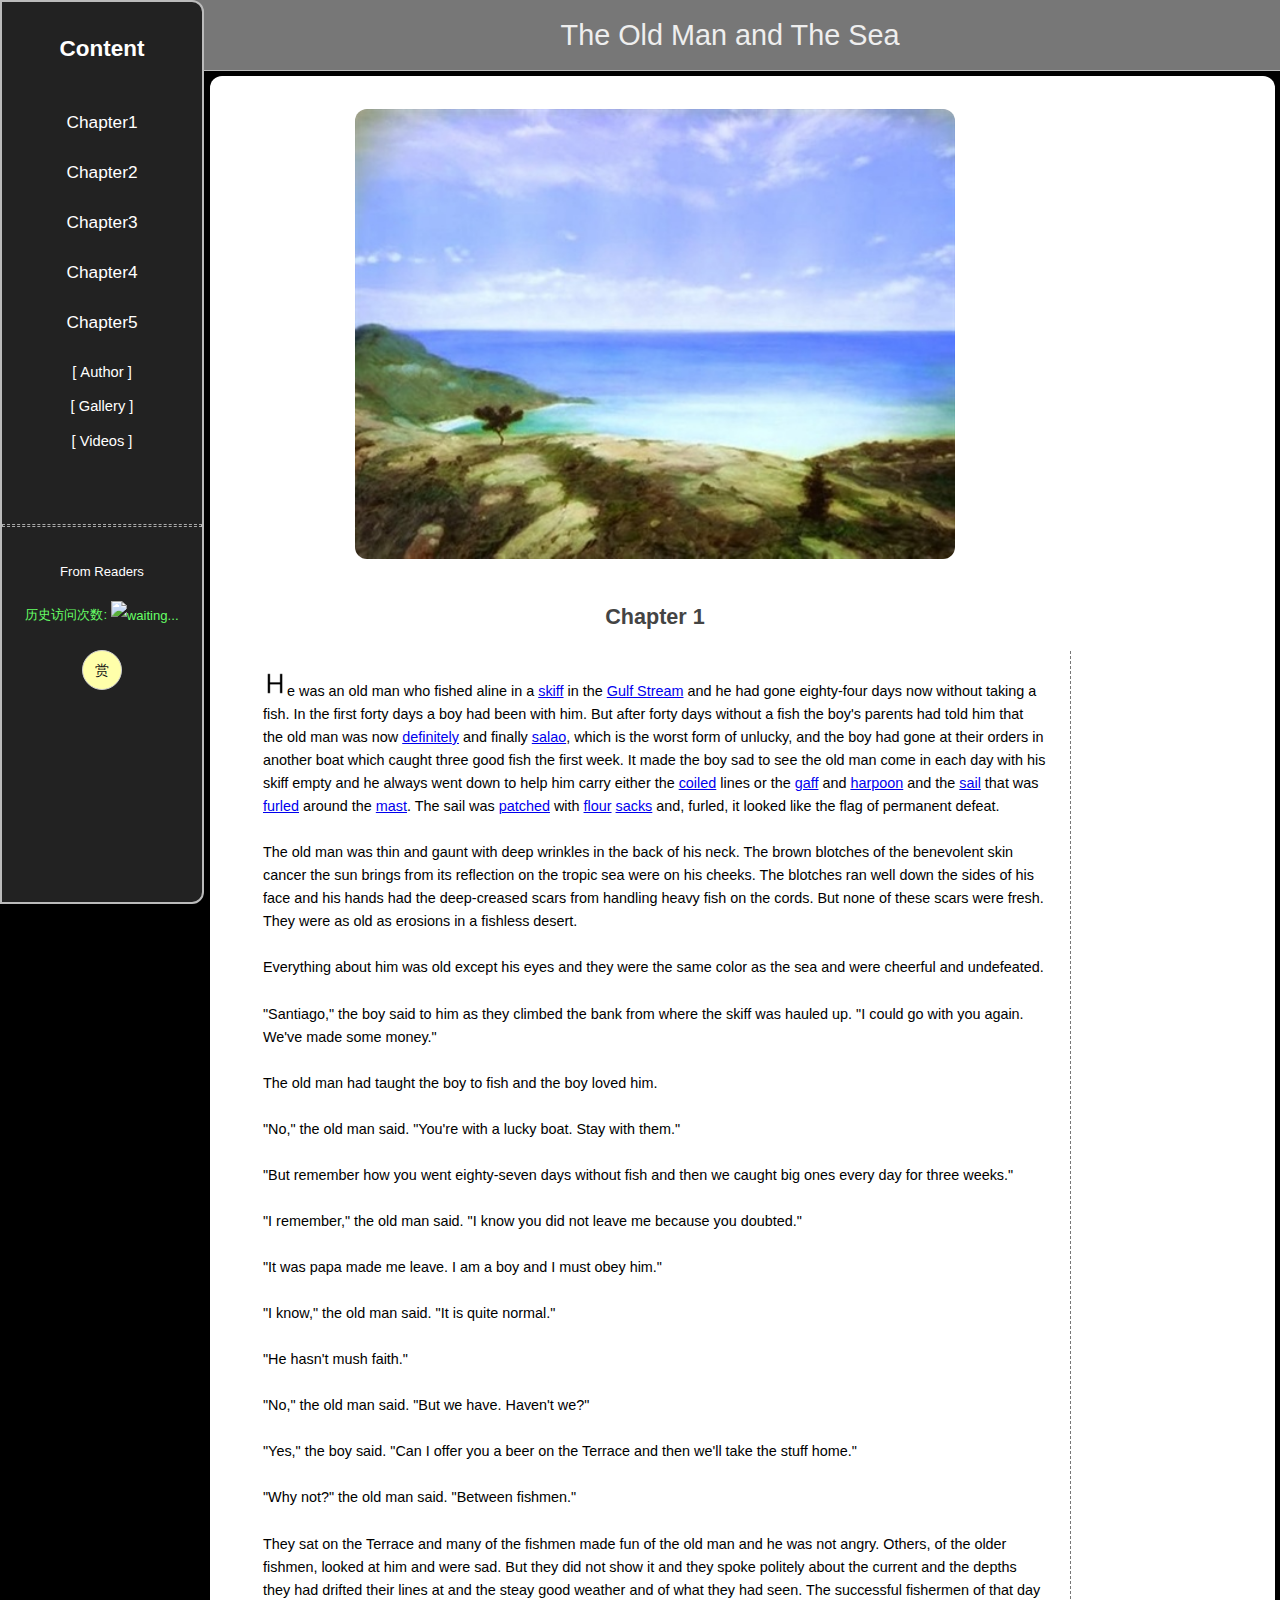
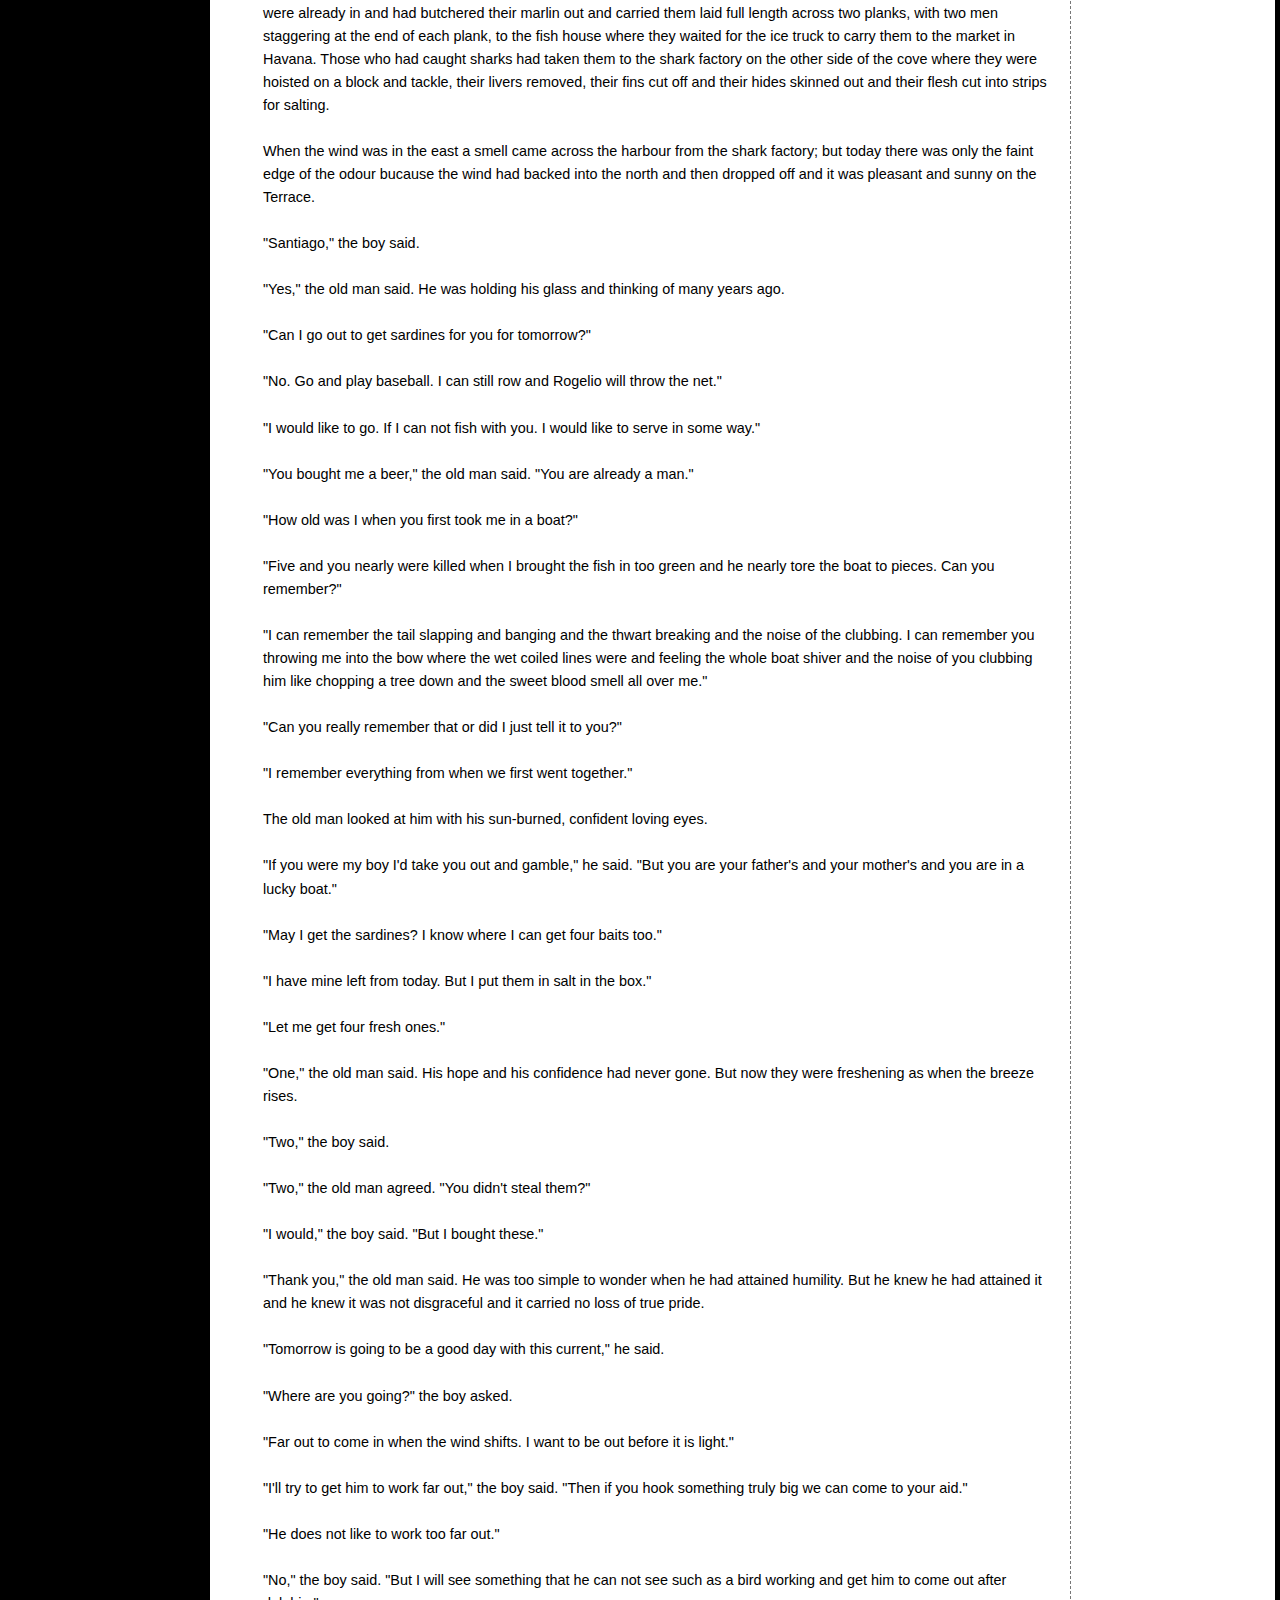
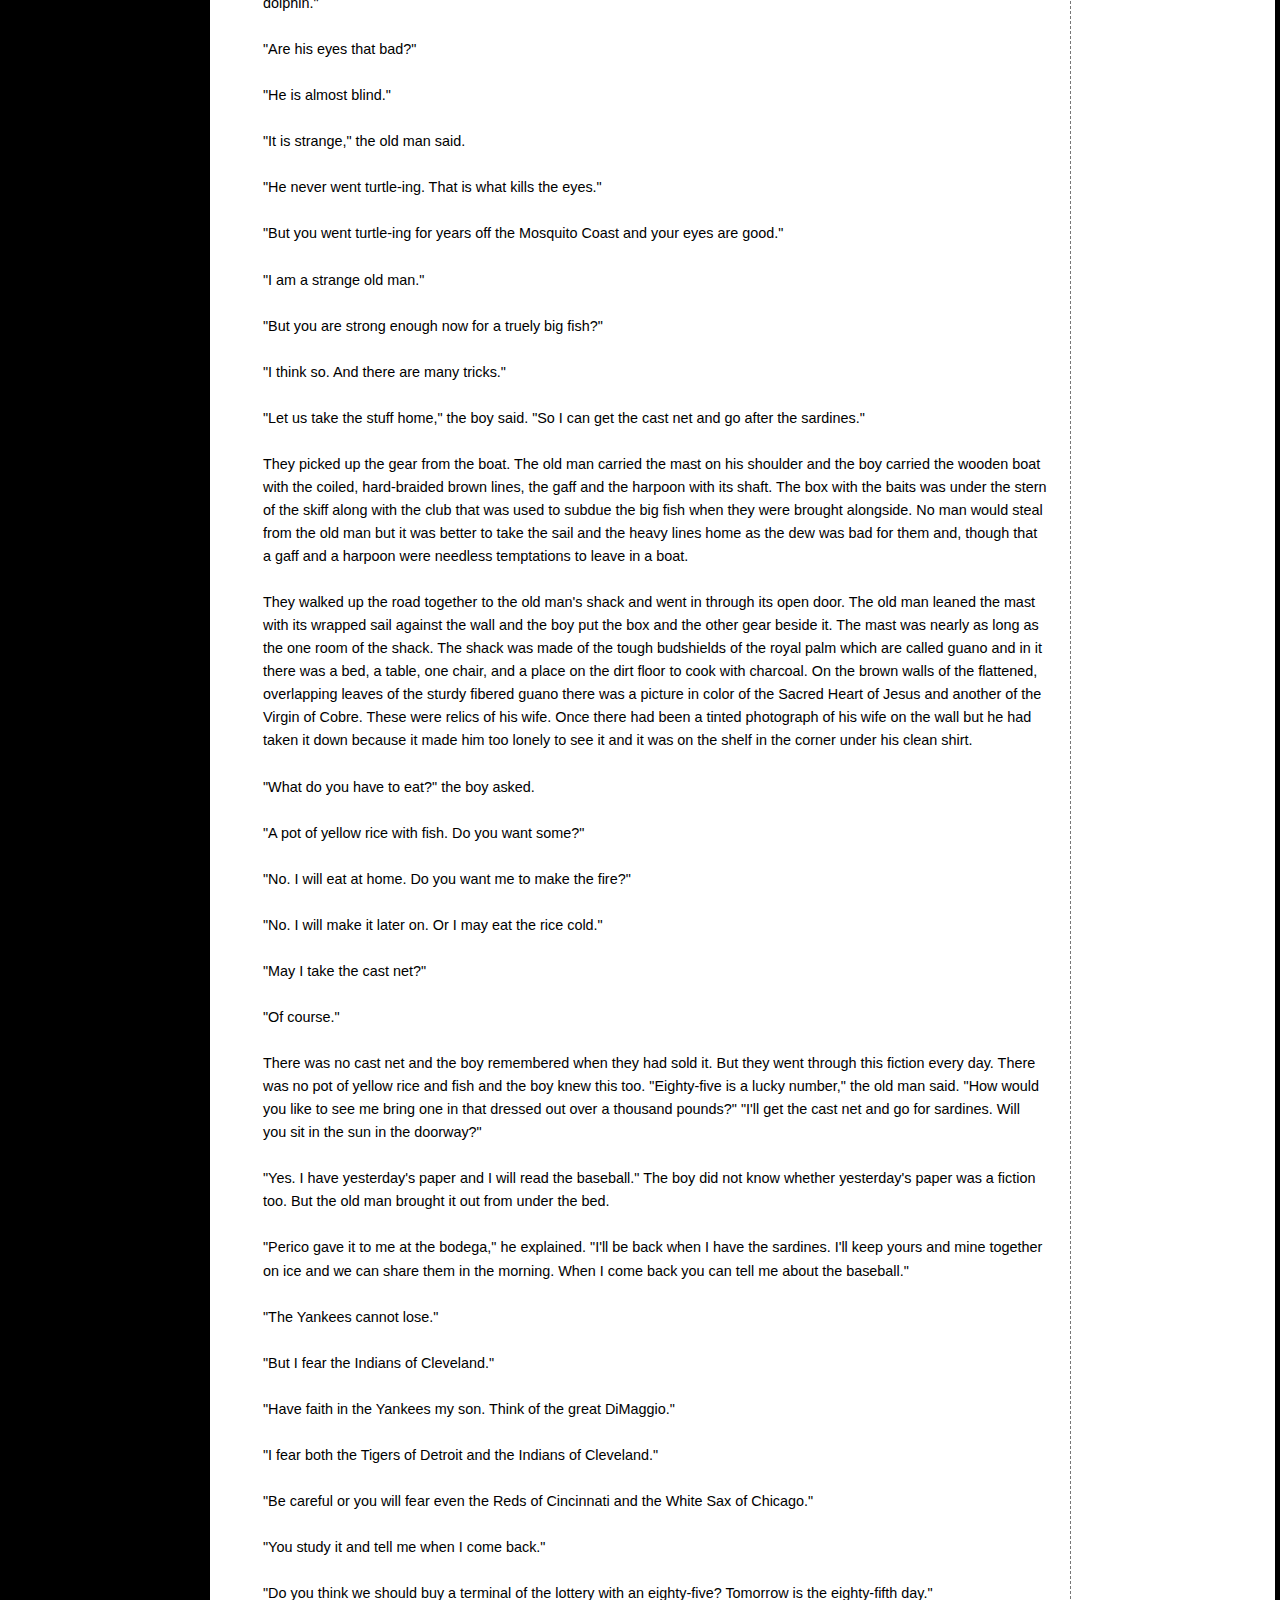
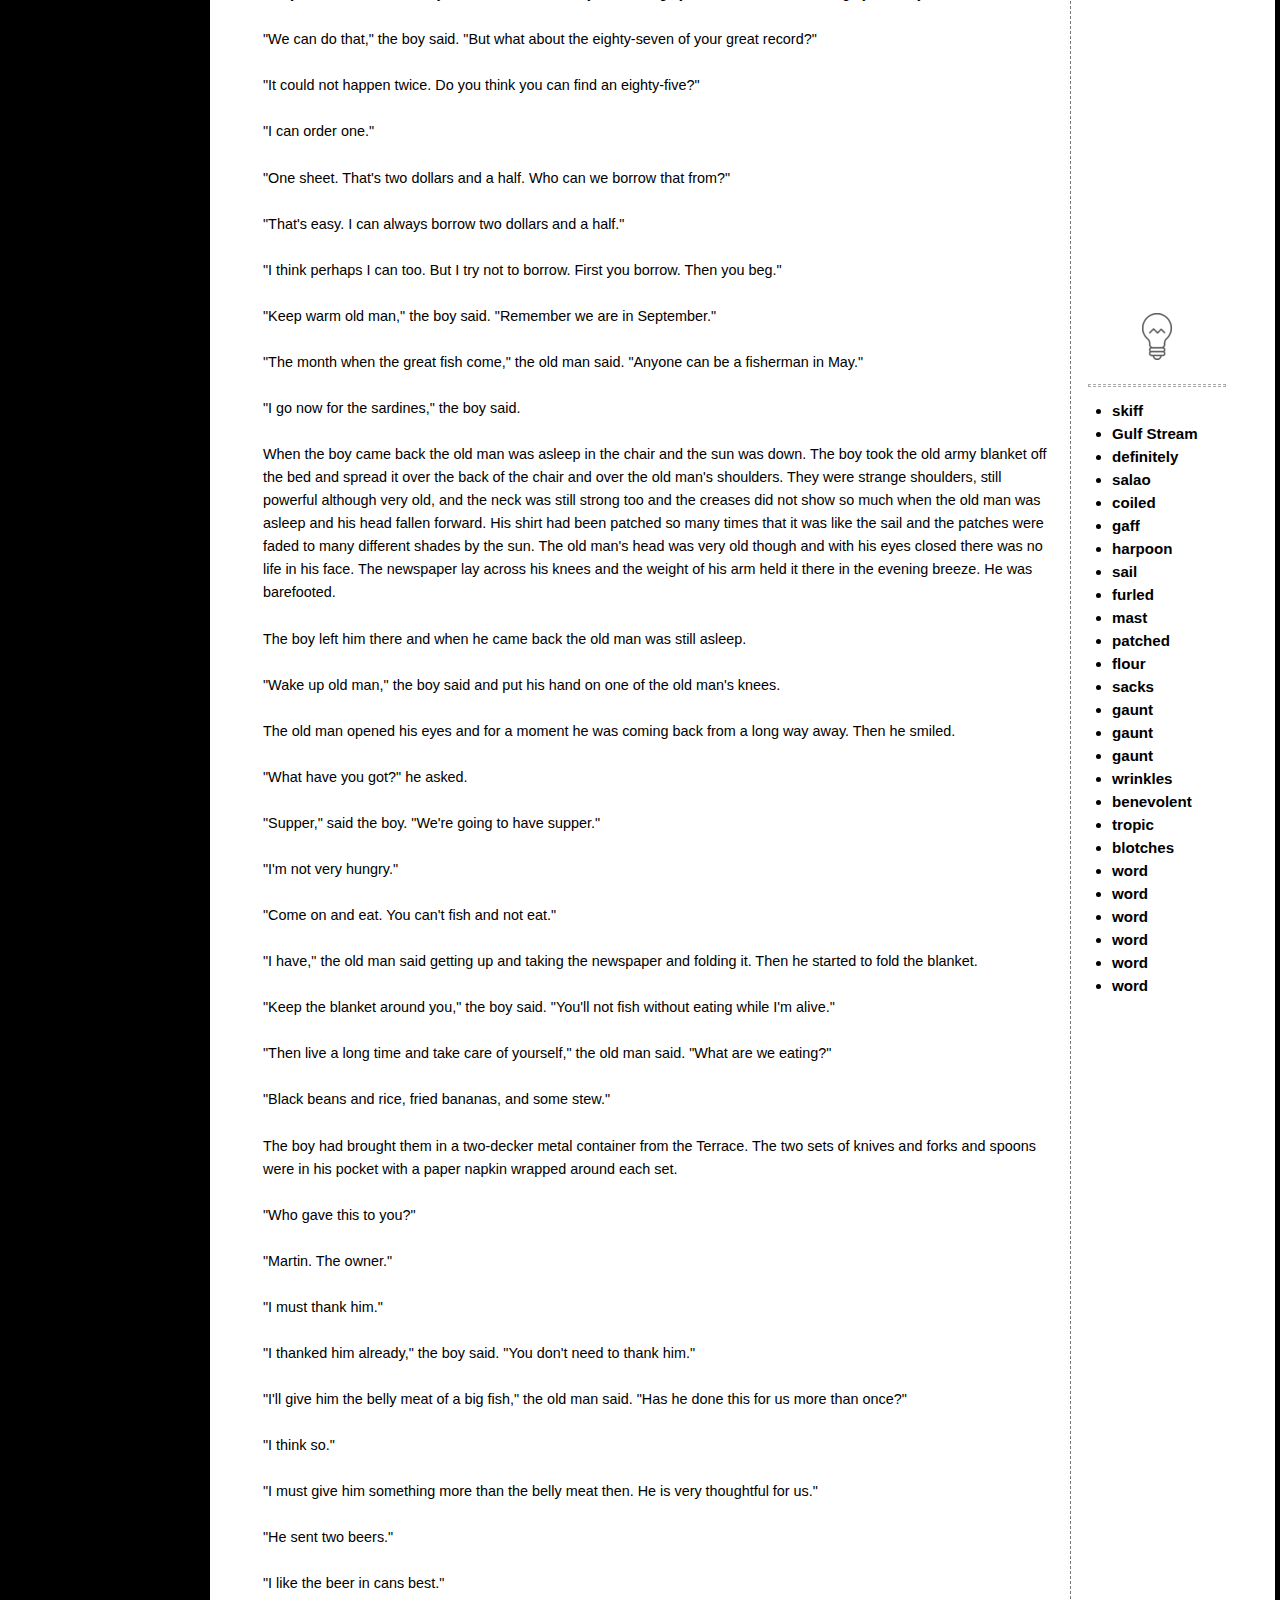
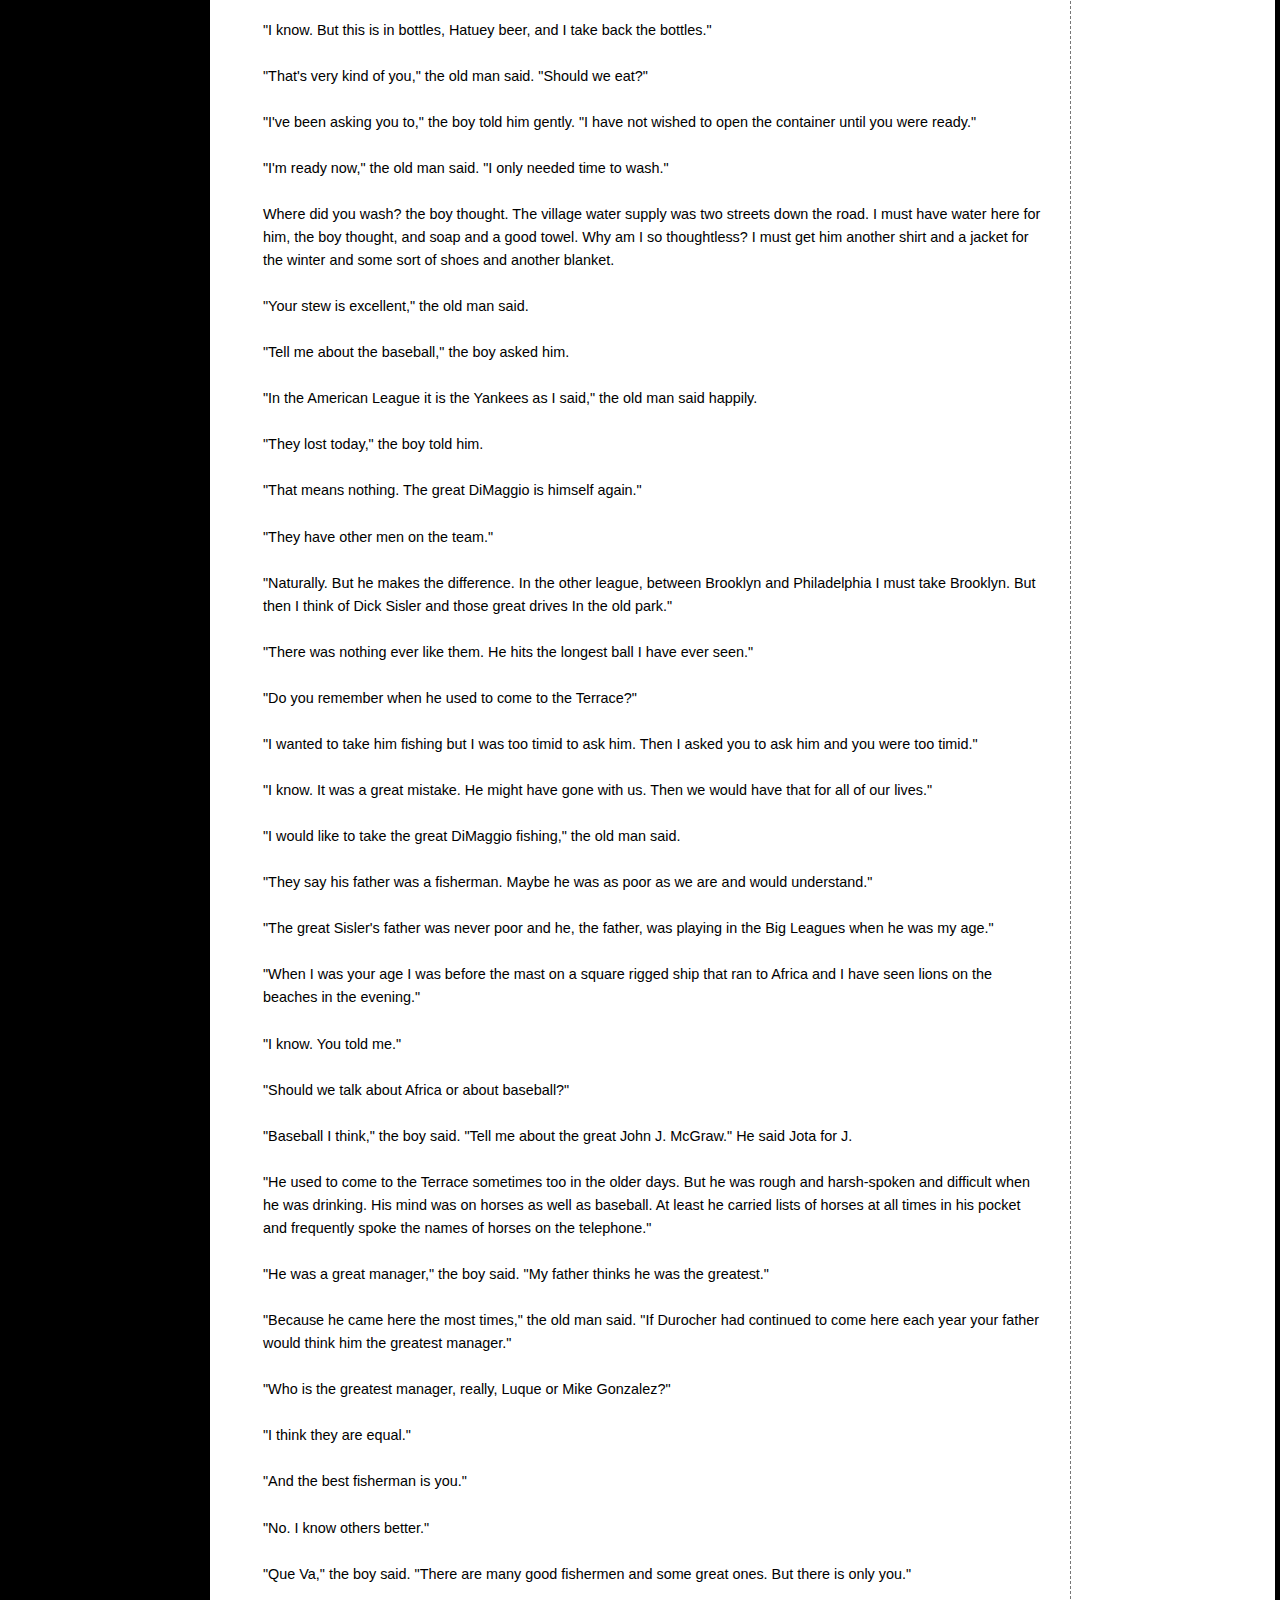
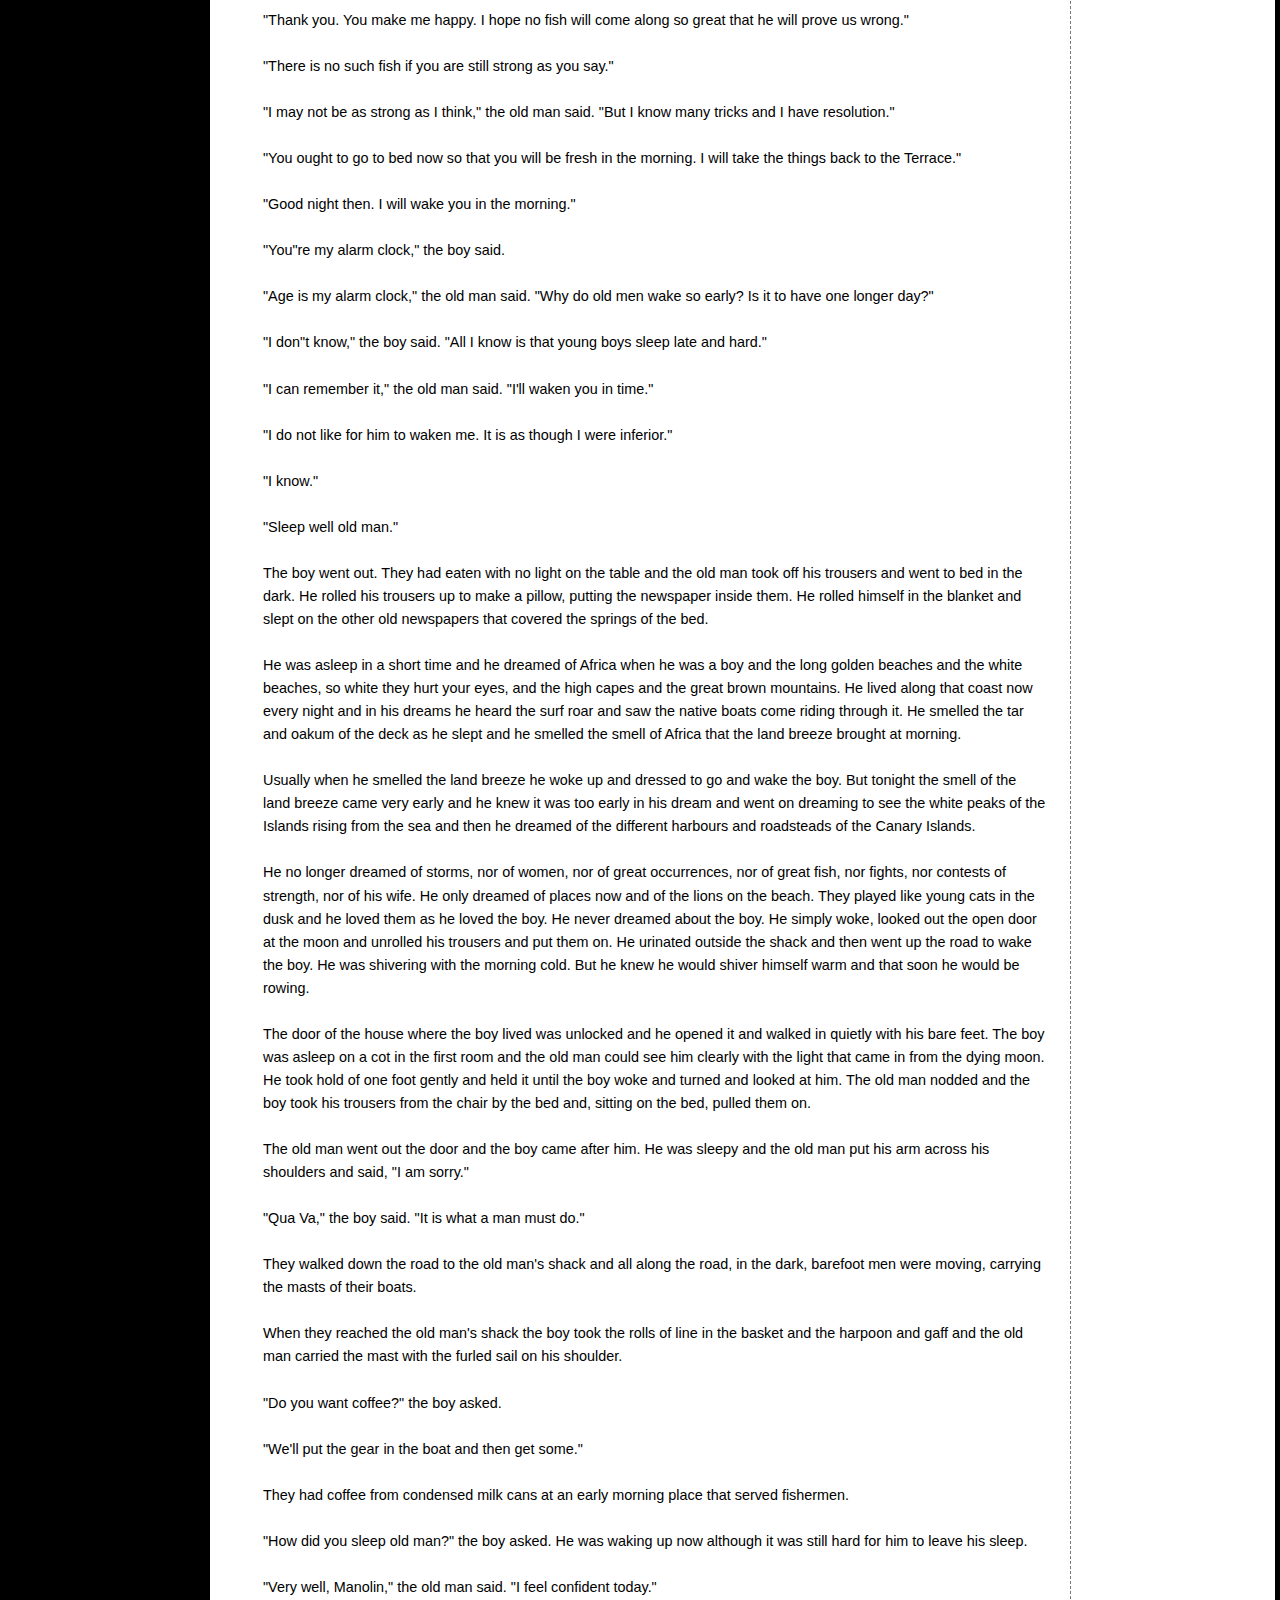
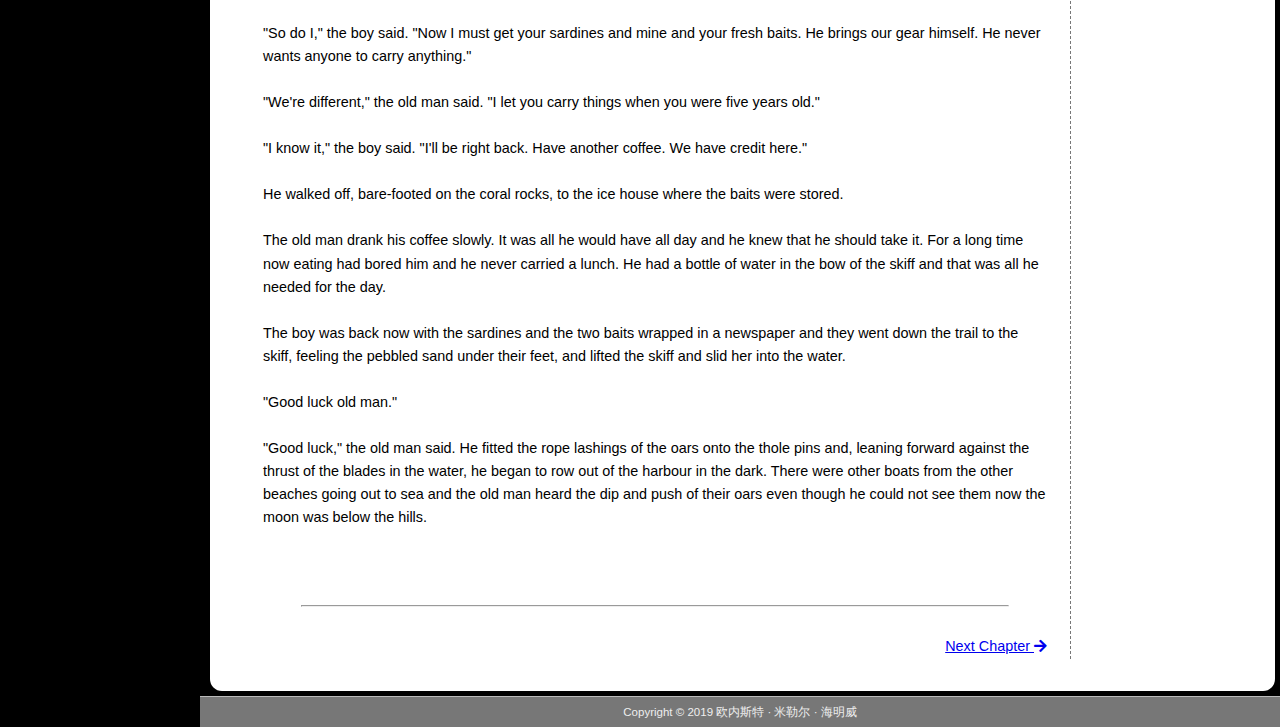
==== commit ed735011: "add chapter3" ====
--- a/index.html
+++ b/index.html
@@ -79,8 +79,8 @@
 			<tr>
 				<td>
 					<div class="passages">
-						<br><img src="images/H.png" /> e was an old man who fished aline in a <a href="javascript:;" class="tooltip" title="n.小船">skiff</a> in the <a href="javascript:;" class="tooltip" title="n.墨西哥湾流">Gulf Stream</a> and he had gone eighty-four days now
-						without taking a fish. In the first forty days a boy had been with him. But after forty days without a fish the boy's parents had told him that the old man was now <a href="javascript:;" class="tooltip" title="adv.明确地">definitely</a> and finally
+						<img src="images/H.png" />e was an old man who fished aline in a <a href="javascript:;" class="tooltip" title="n.小船">skiff</a> in the <a href="javascript:;" class="tooltip" title="n.墨西哥湾流">Gulf Stream</a> and he had gone eighty-four days now without
+						taking a fish. In the first forty days a boy had been with him. But after forty days without a fish the boy's parents had told him that the old man was now <a href="javascript:;" class="tooltip" title="adv.明确地">definitely</a> and finally
 						<a href="javascript:;" class="tooltip" title="n.傻逼(音译于西班牙语salado)">salao</a>, which is the worst form of unlucky, and the boy had gone at their orders in another boat which caught three good fish the first week. It made the boy sad to see the old
 						man come in each day with his skiff empty and he always went down to help him carry either the <a href="javascript:;" class="tooltip" title="adj.盘绕的">coiled</a> lines or the <a href="javascript:;" class="tooltip" title="n.鱼叉(类钩子)">gaff</a> and
 						<a href="javascript:;" class="tooltip" title="n.鱼叉(类标枪)">harpoon</a> and the <a href="javascript:;" class="tooltip" title="n.船帆">sail</a> that was <a href="javascript:;" class="tooltip" title="adj.叠，卷收">furled</a> around the <a href="javascript:;"
--- a/css/default.css
+++ b/css/default.css
@@ -96,6 +96,7 @@
 	width: 100%;
   max-width: 600px;
   border-radius: 12px;
+  margin-bottom: 20px;
 }
 
 #maintext .images-author{
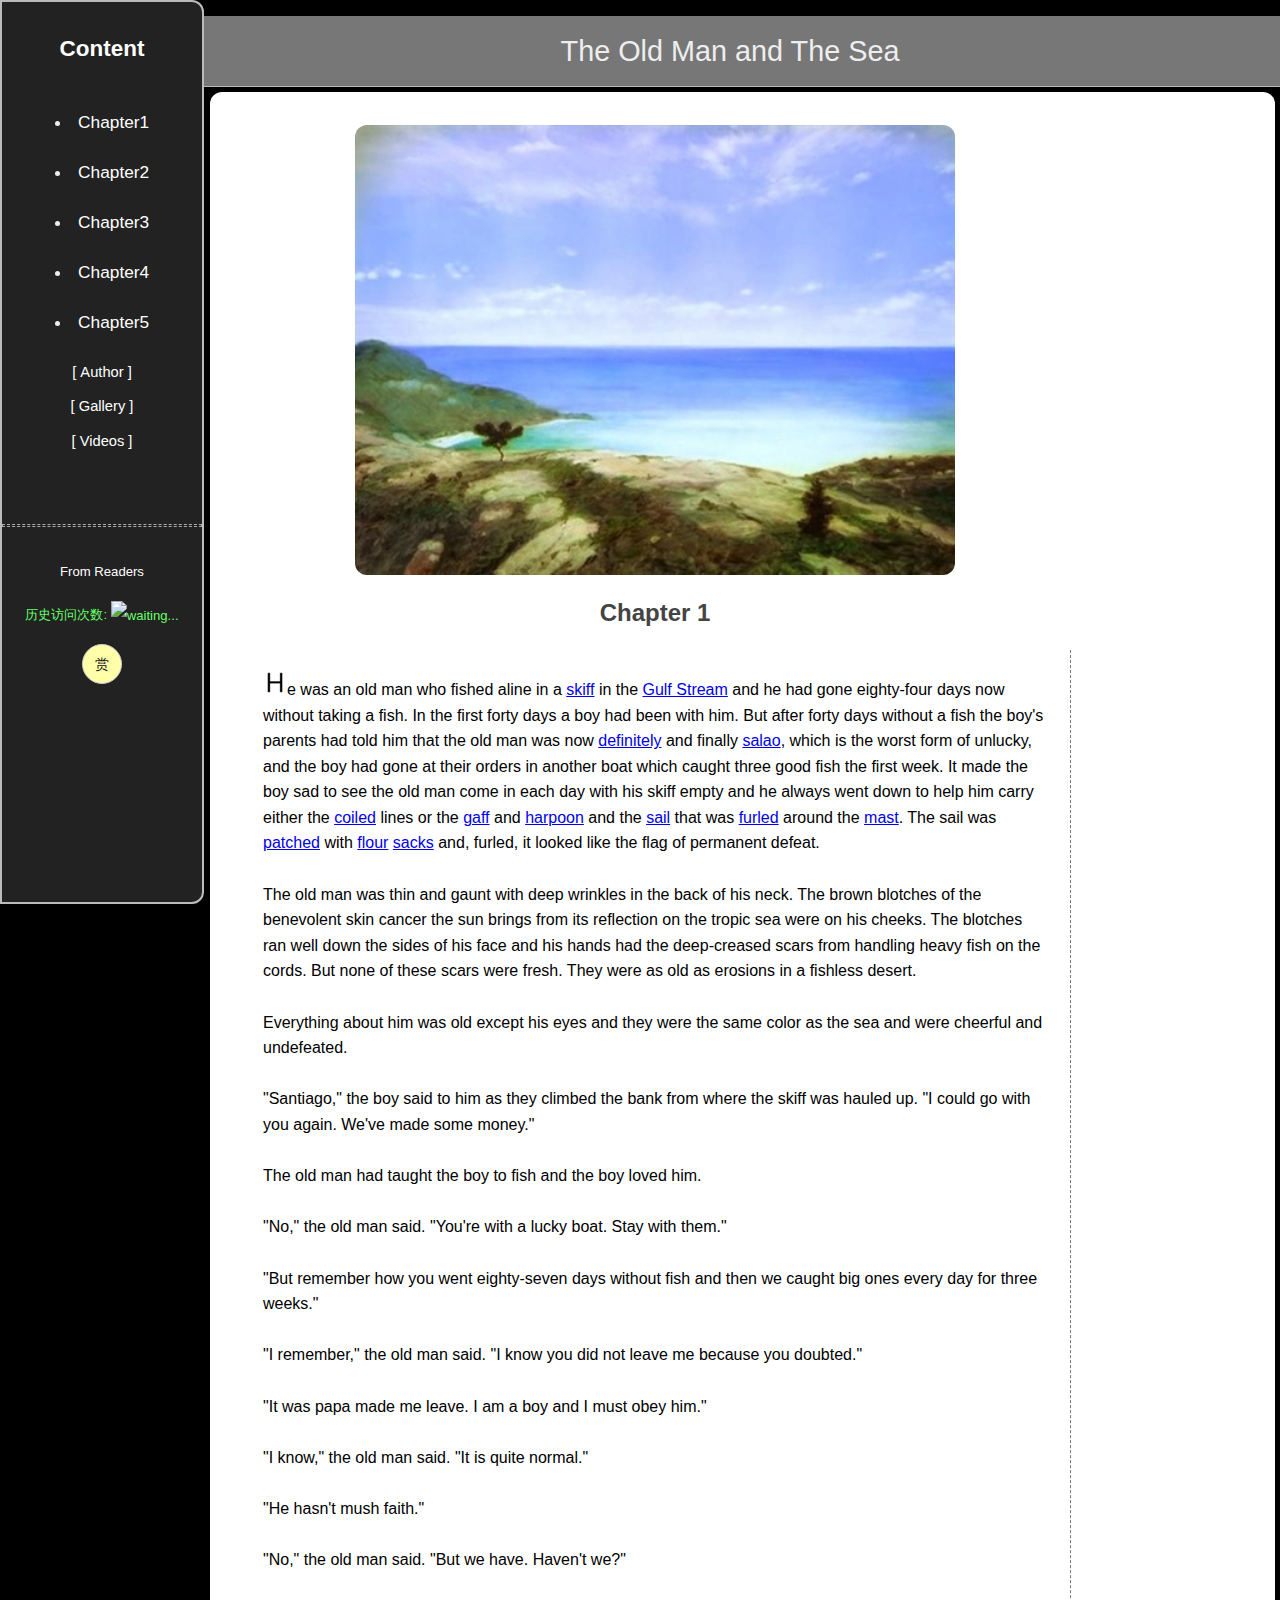
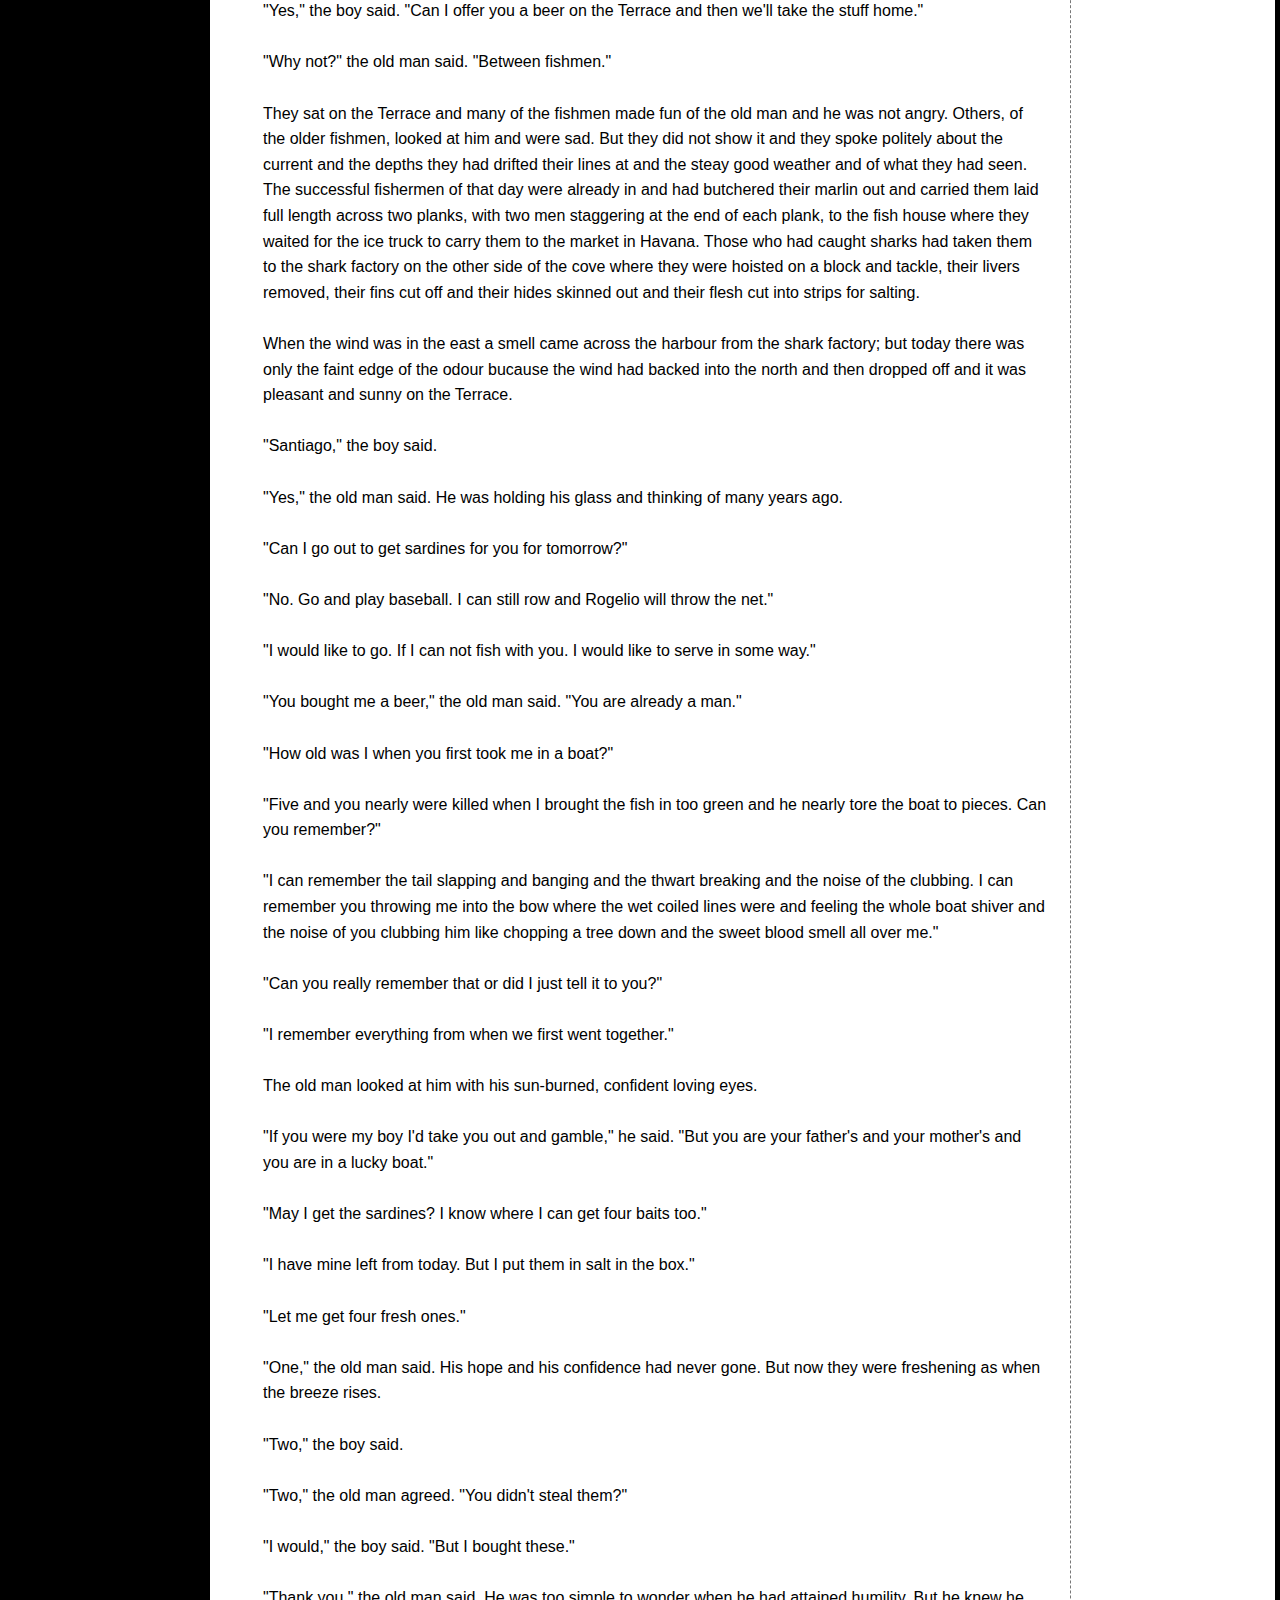
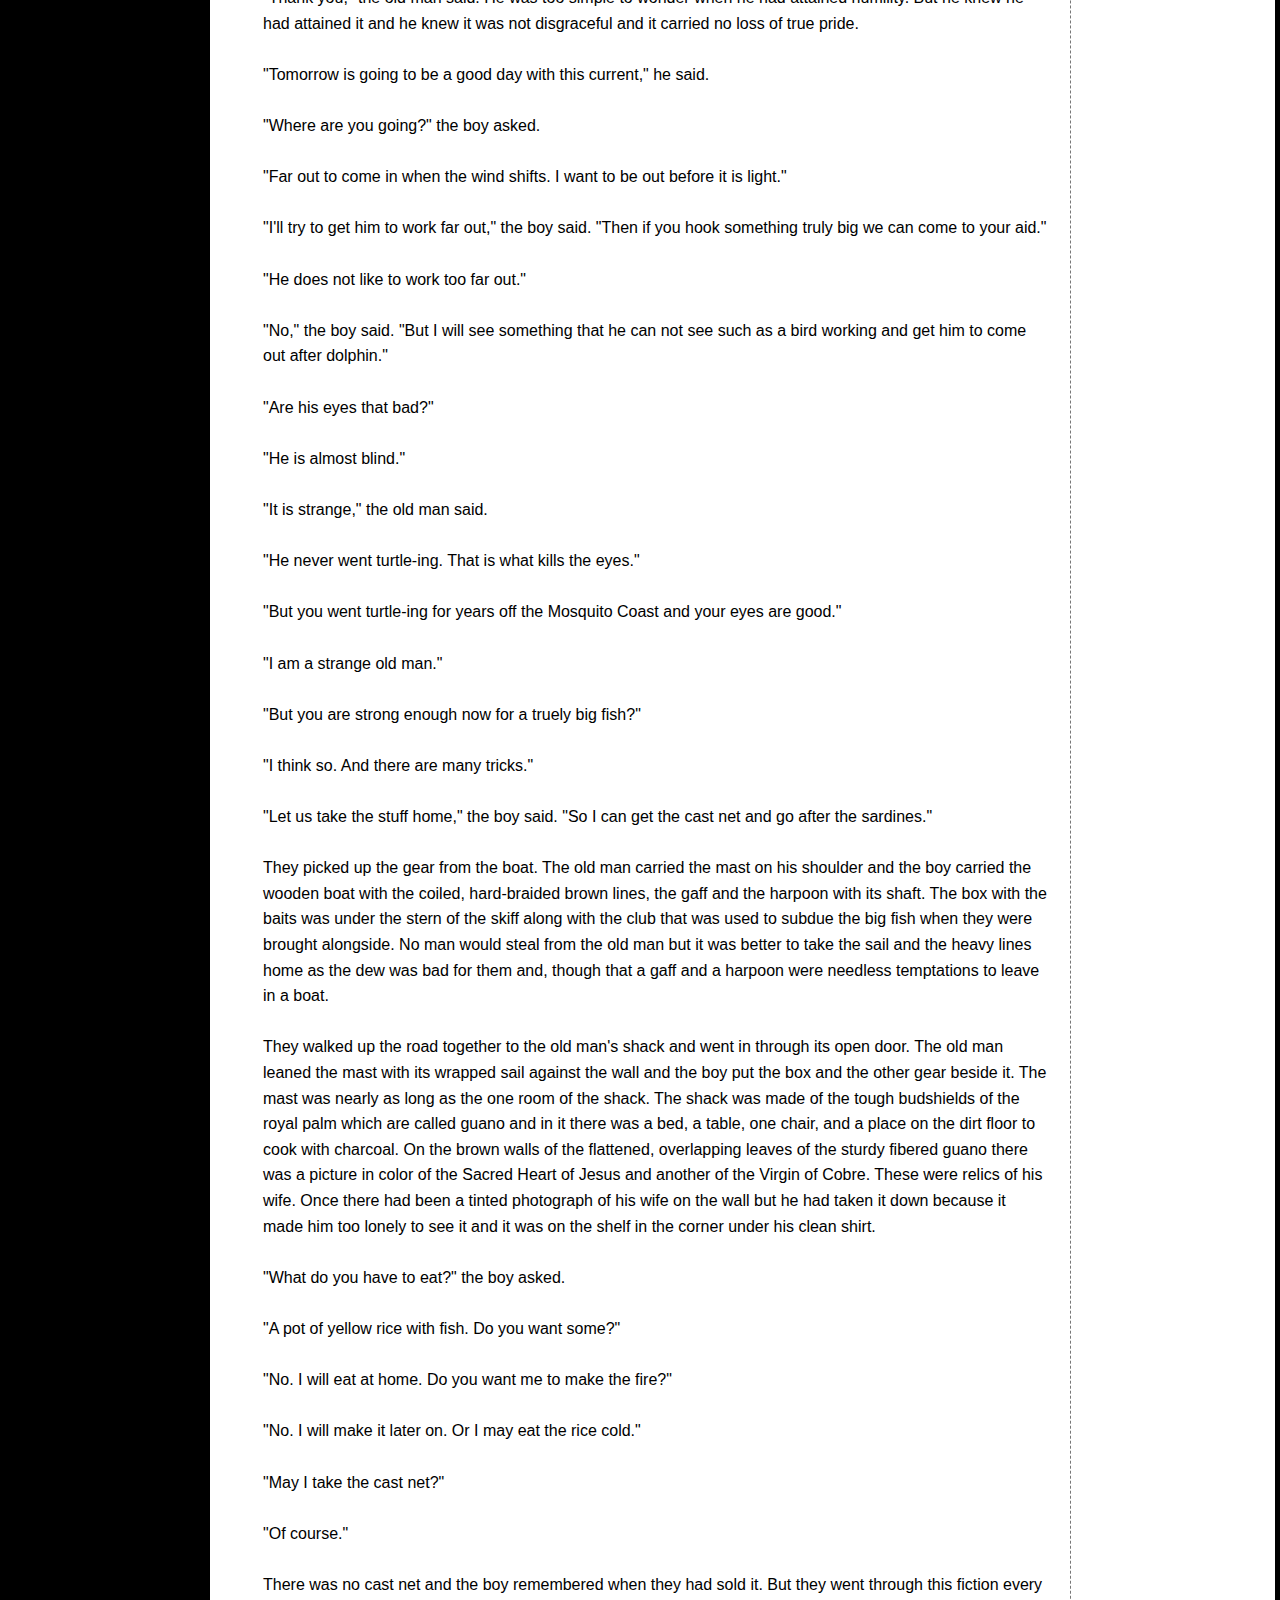
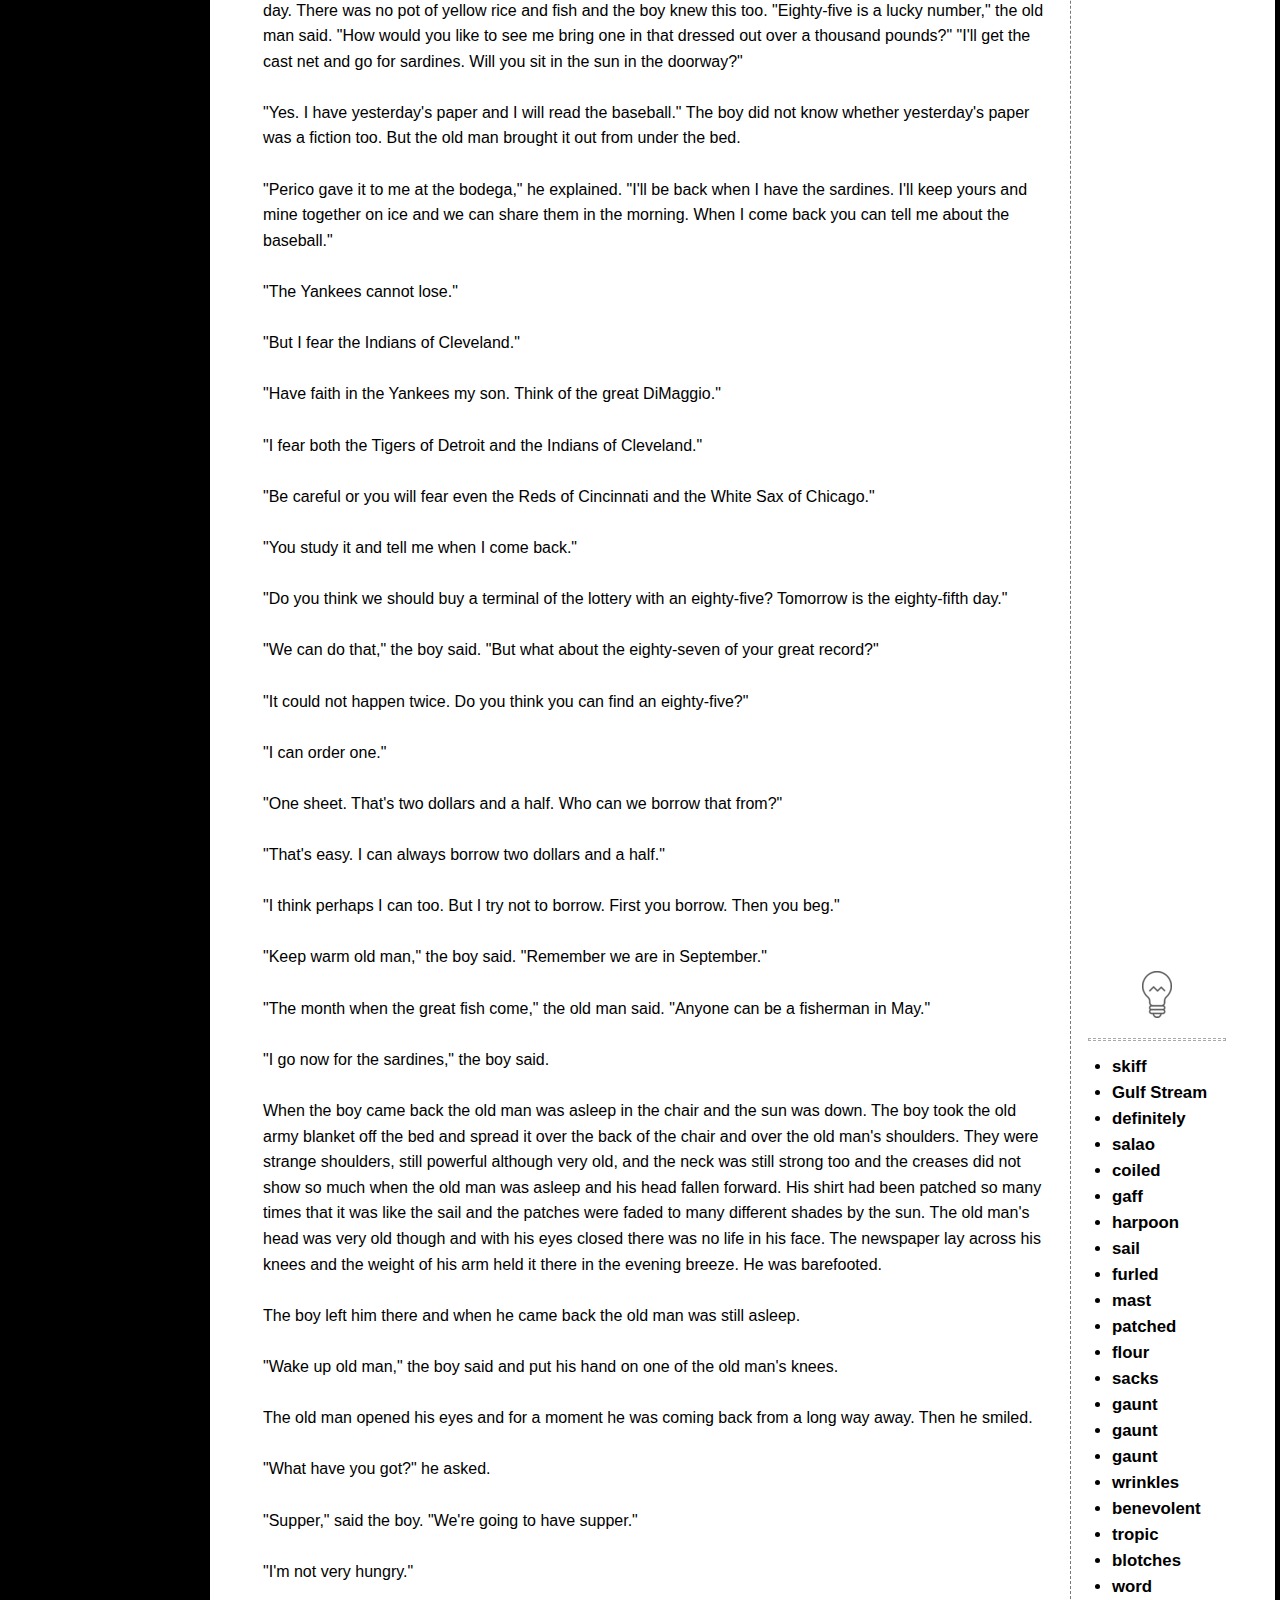
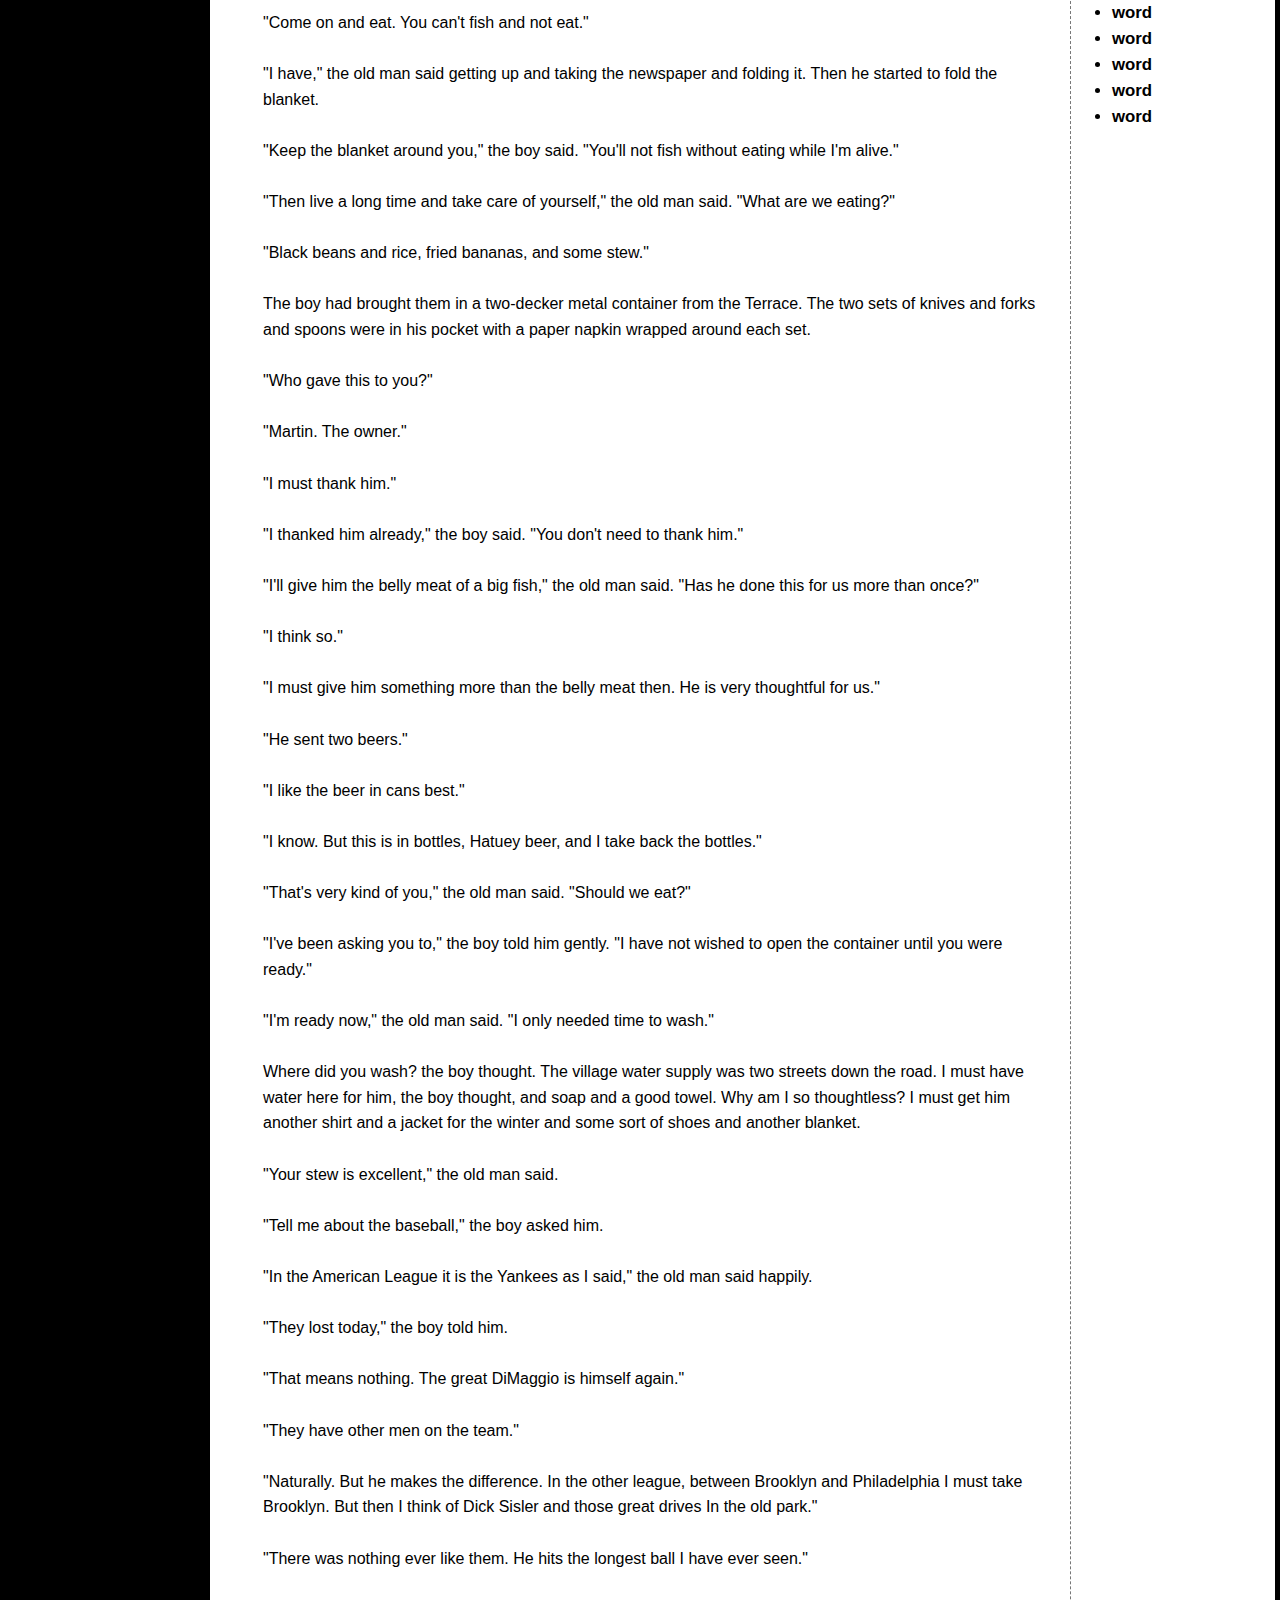
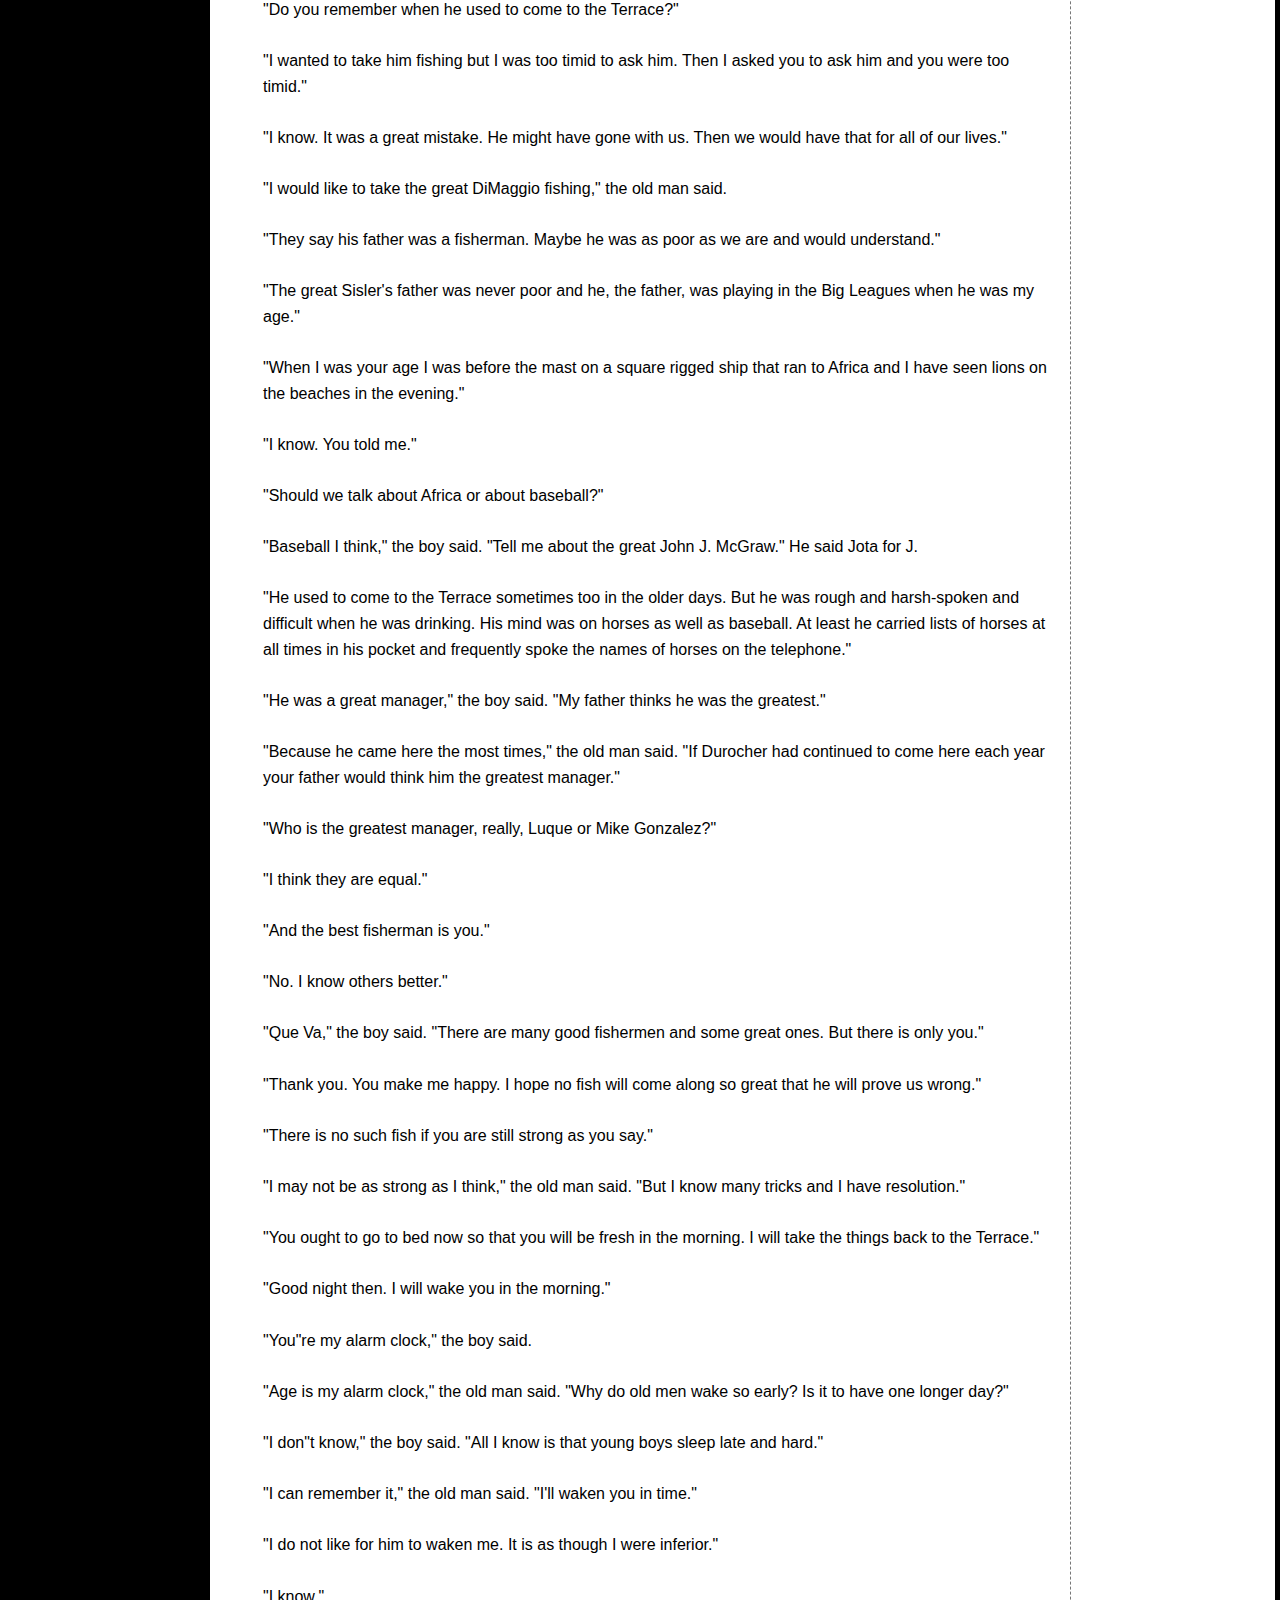
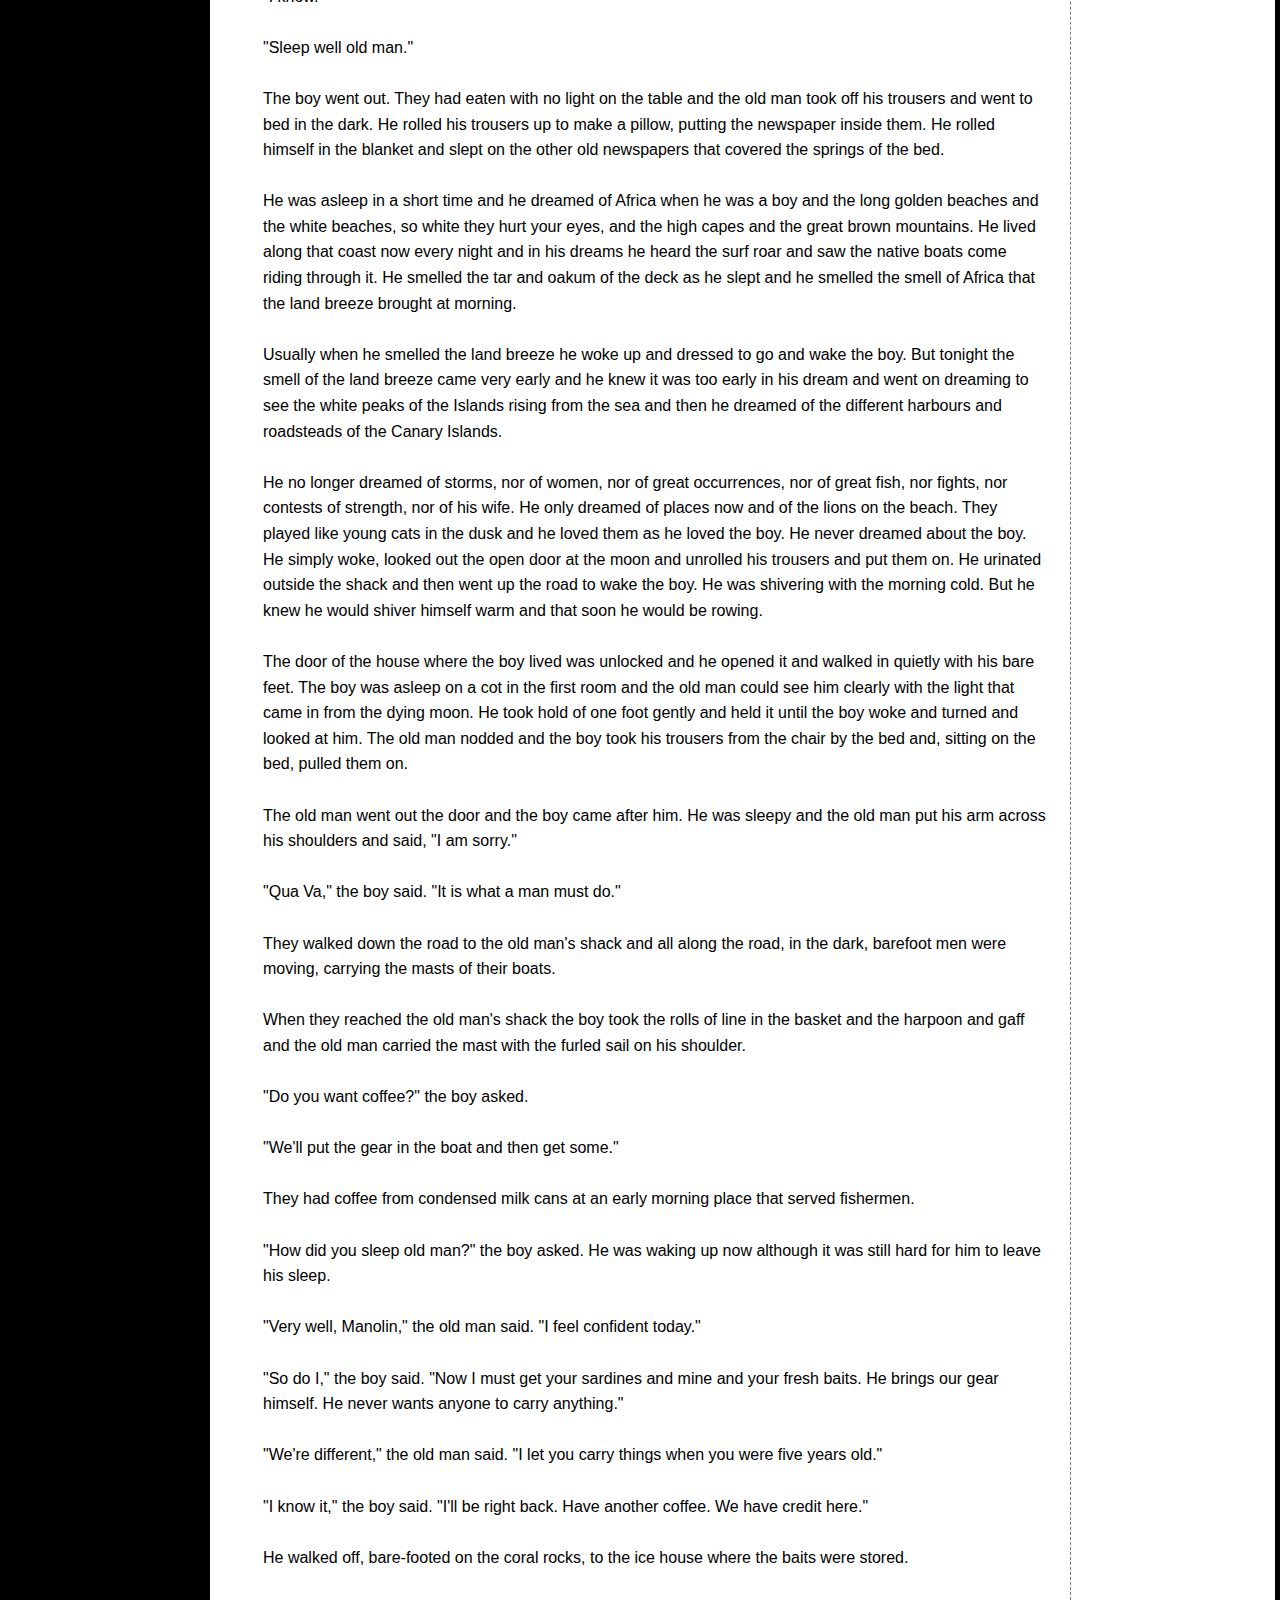
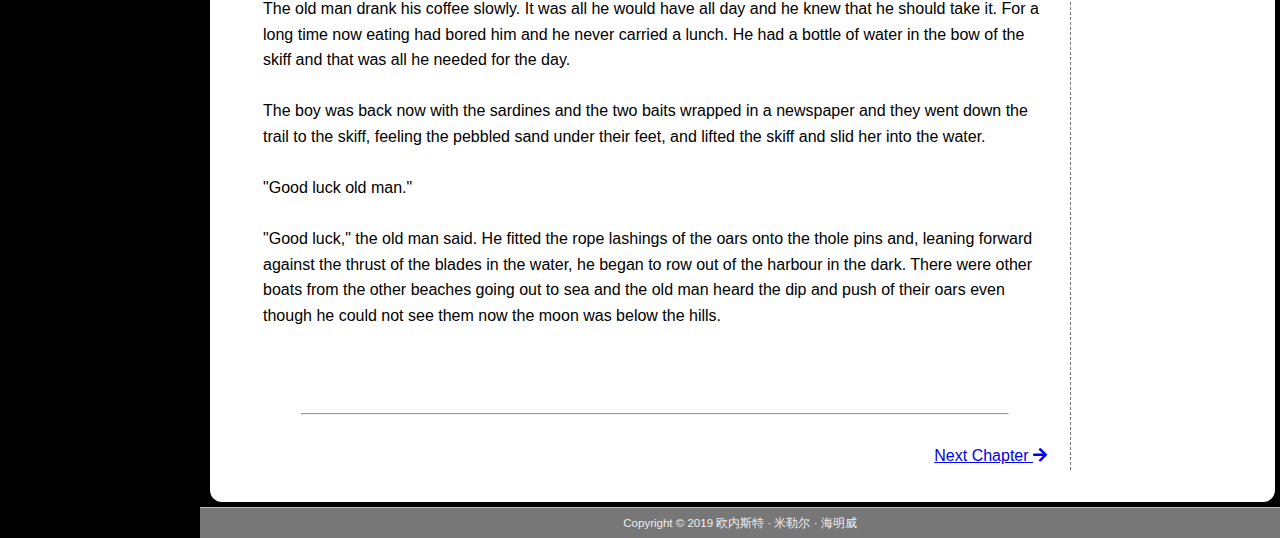
==== commit 9753e94d: "modify html id err" ====
--- a/index.html
+++ b/index.html
@@ -1,3 +1,4 @@
+class
 <!doctype html>
 <html lang="zh">
 
@@ -24,7 +25,7 @@
 	</div>
 
 	<div id="leftmenu">
-		<p id="content1">Content</p>
+		<p class="content1">Content</p>
 		<div id="chapters">
 			<li><a href="index.html">Chapter1</a></li>
 			<li><a href="chapter02.html">Chapter2</a></li>
@@ -32,13 +33,13 @@
 			<li><a href="chapter04.html">Chapter4</a></li>
 			<li><a href="chapter05.html">Chapter5</a></li>
 		</div>
-		<p id="content2">
+		<p class="content2">
 			<a href="about_author.html">[&nbsp;Author&nbsp;]</a>
 		</p>
-		<p id="content2">
+		<p class="content2">
 			<a href="javascript:;">[&nbsp;Gallery&nbsp;]</a>
 		</p>
-		<p id="content2">
+		<p class="content2">
 			<a href="javascript:;">[&nbsp;Videos&nbsp;]</a>
 		</p>
 		<br>
--- a/css/default.css
+++ b/css/default.css
@@ -44,18 +44,18 @@
     font-family: "Helvetica Neue", Arial, Helvetica, sans-serif;
 }
 
-#content1 {
+.content1 {
     font-size: 1.3em;
     color: #fff;
     font-weight: bold;
 }
 
-#content2 {
+.content2 {
     line-height: 20px;
     font-size: 0.85em;
 }
 
-#content2 a{
+.content2 a{
     color: #fff;
     text-decoration:none;
 }
@@ -100,8 +100,7 @@
 }
 
 #maintext .images-author{
-	width: 100%;
-  max-width: 300px;
+  max-width: 600px;
   border-radius: 12px;
 }
 
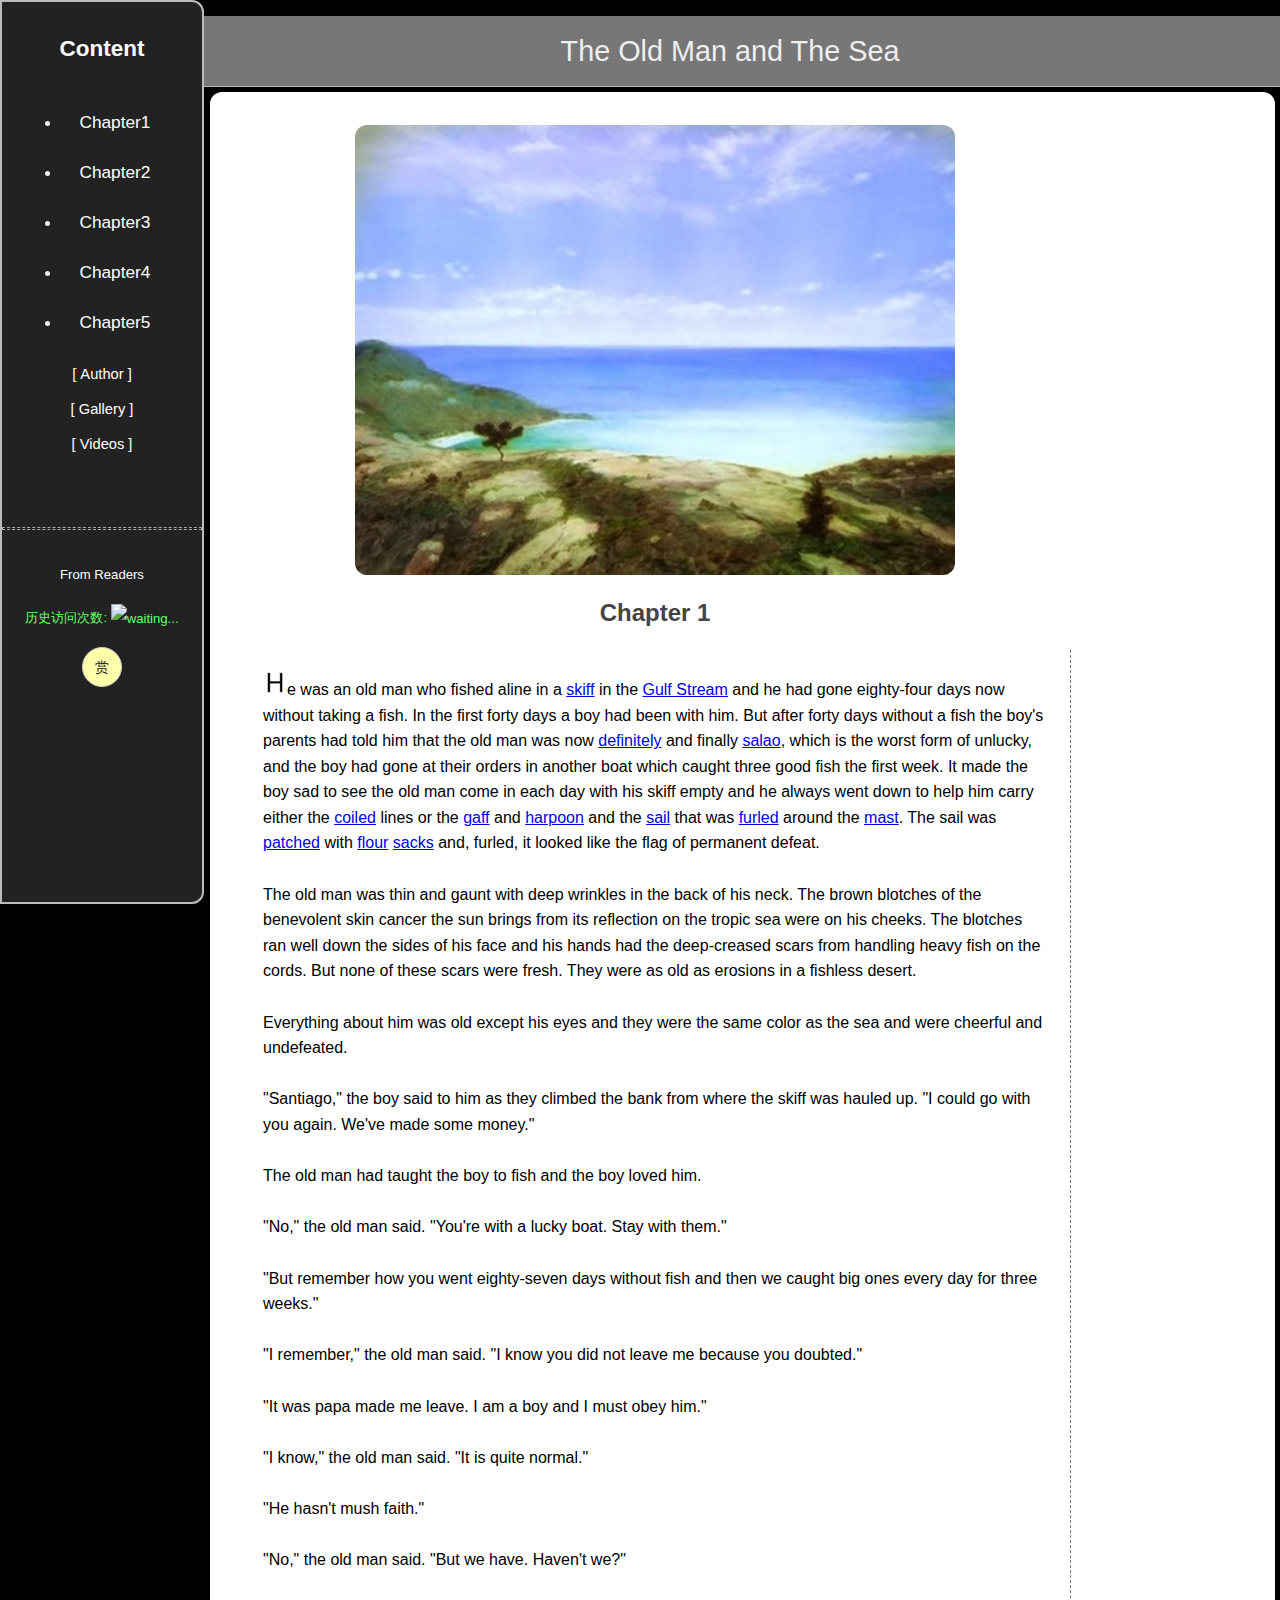
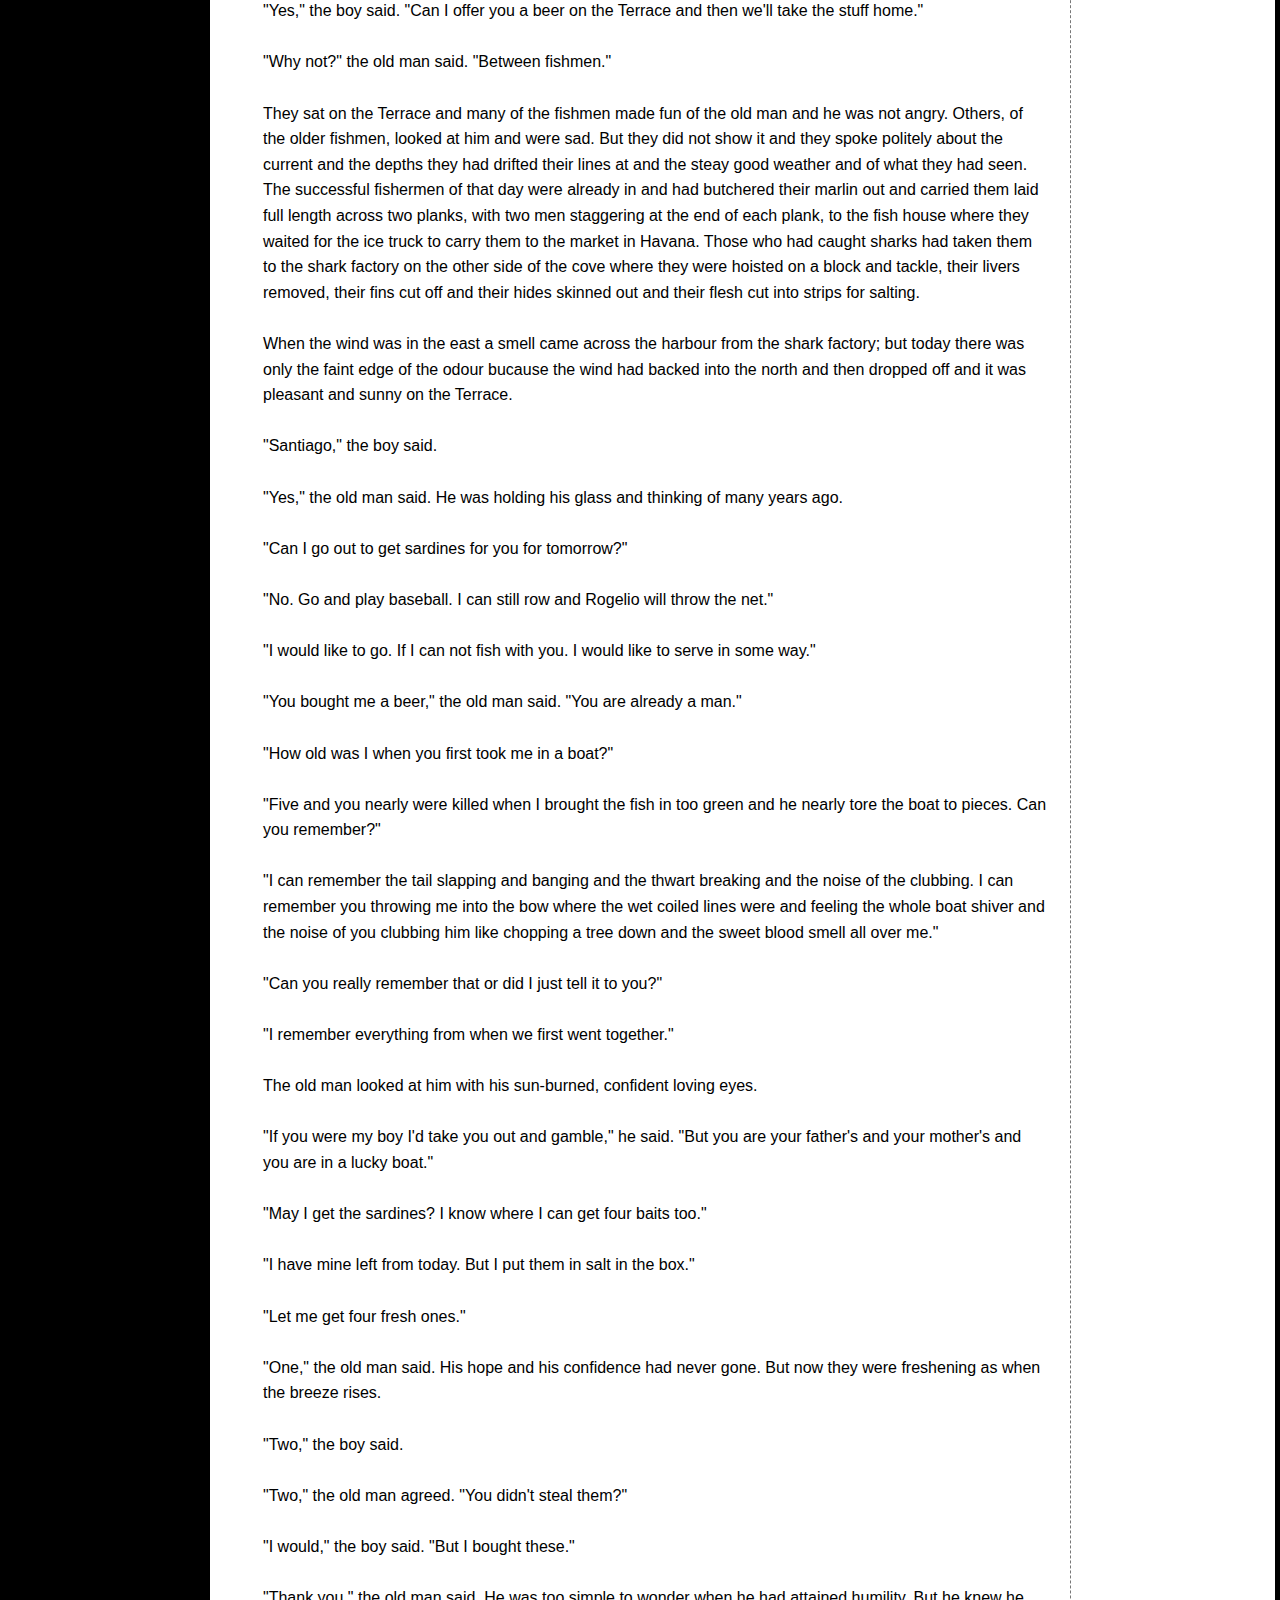
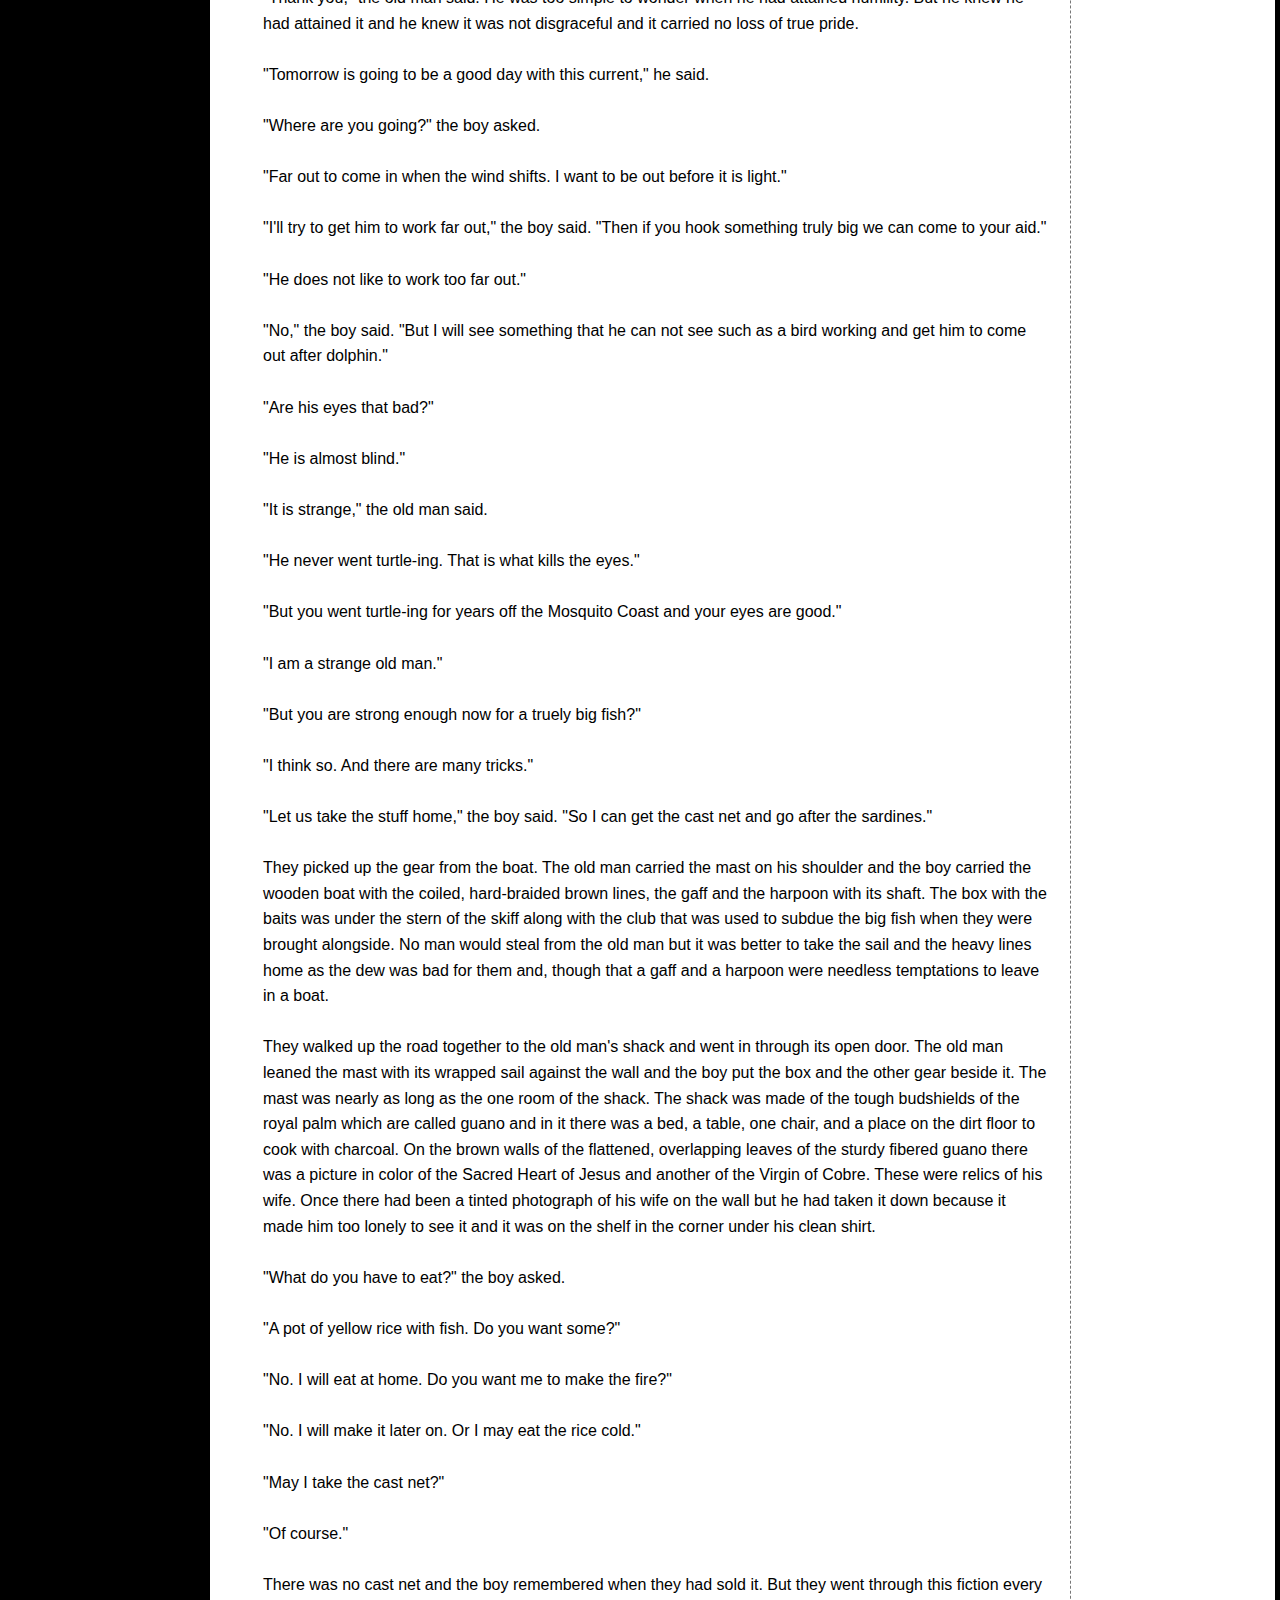
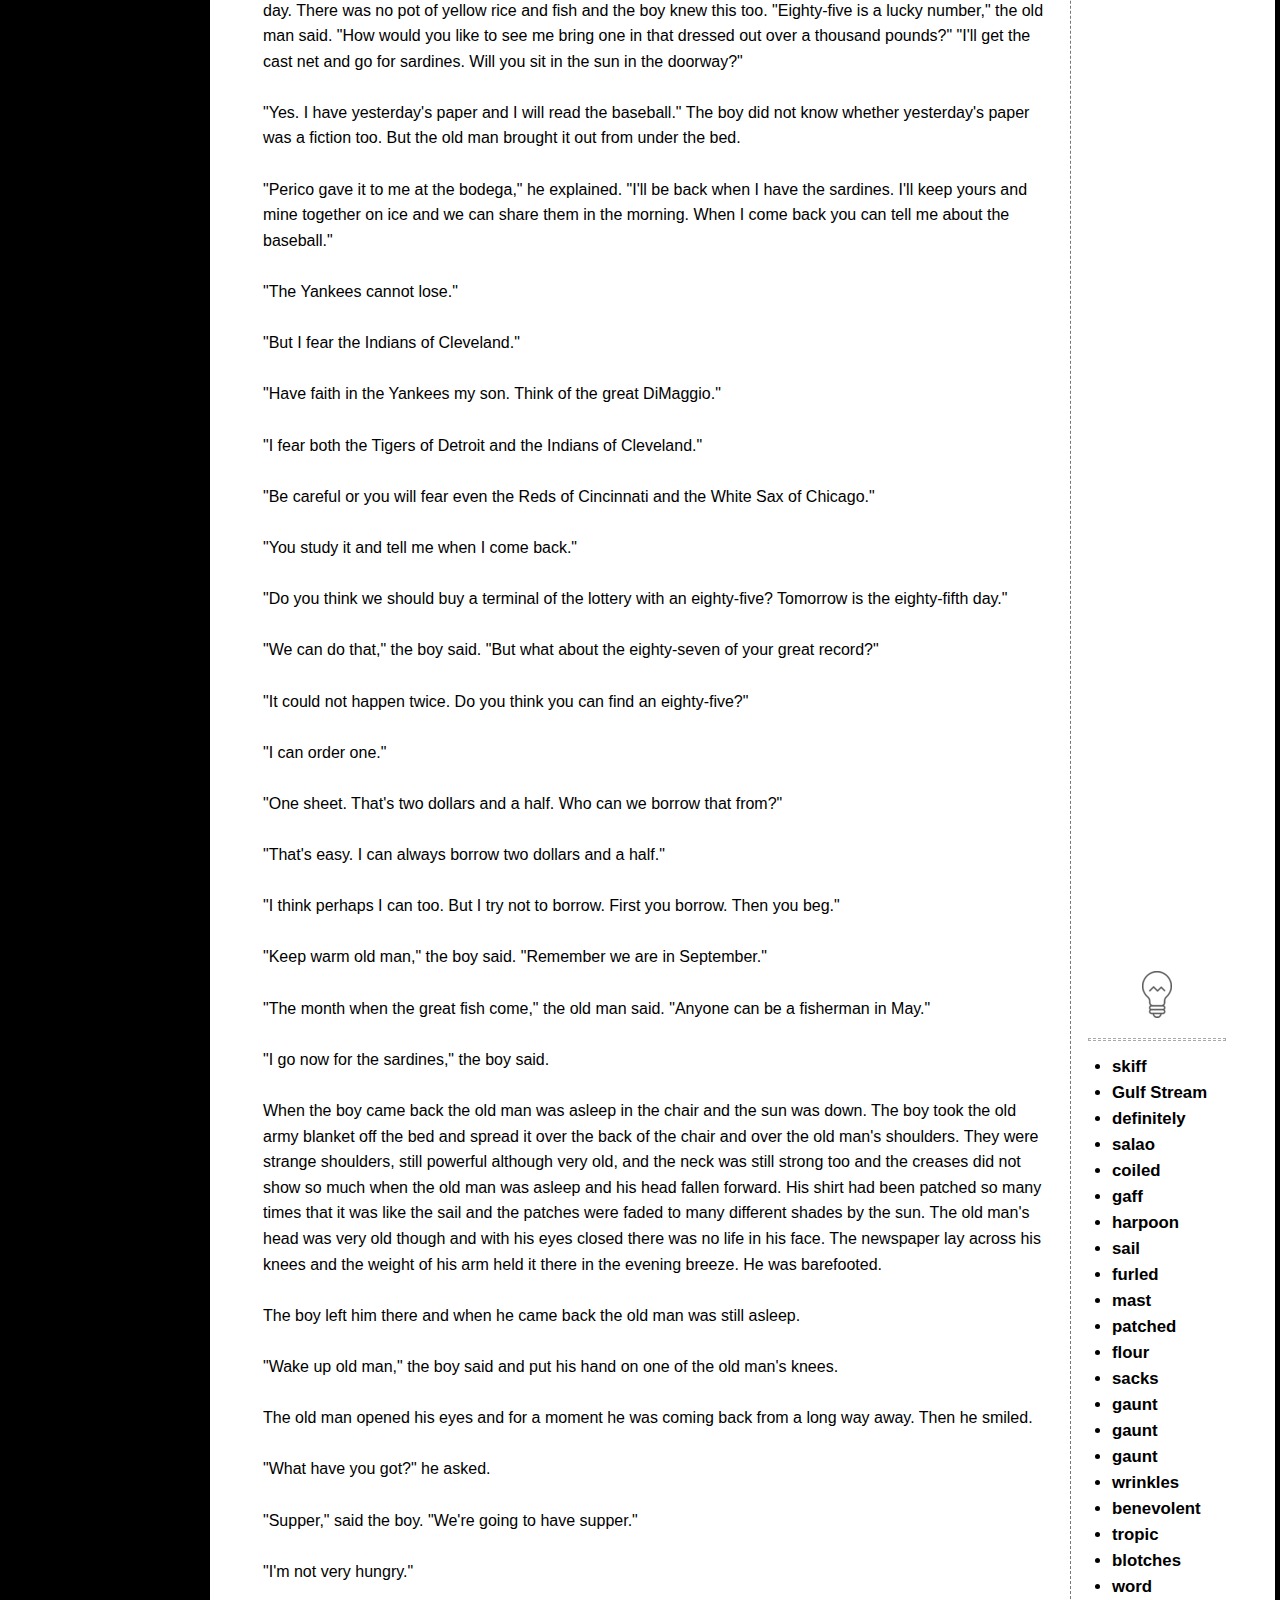
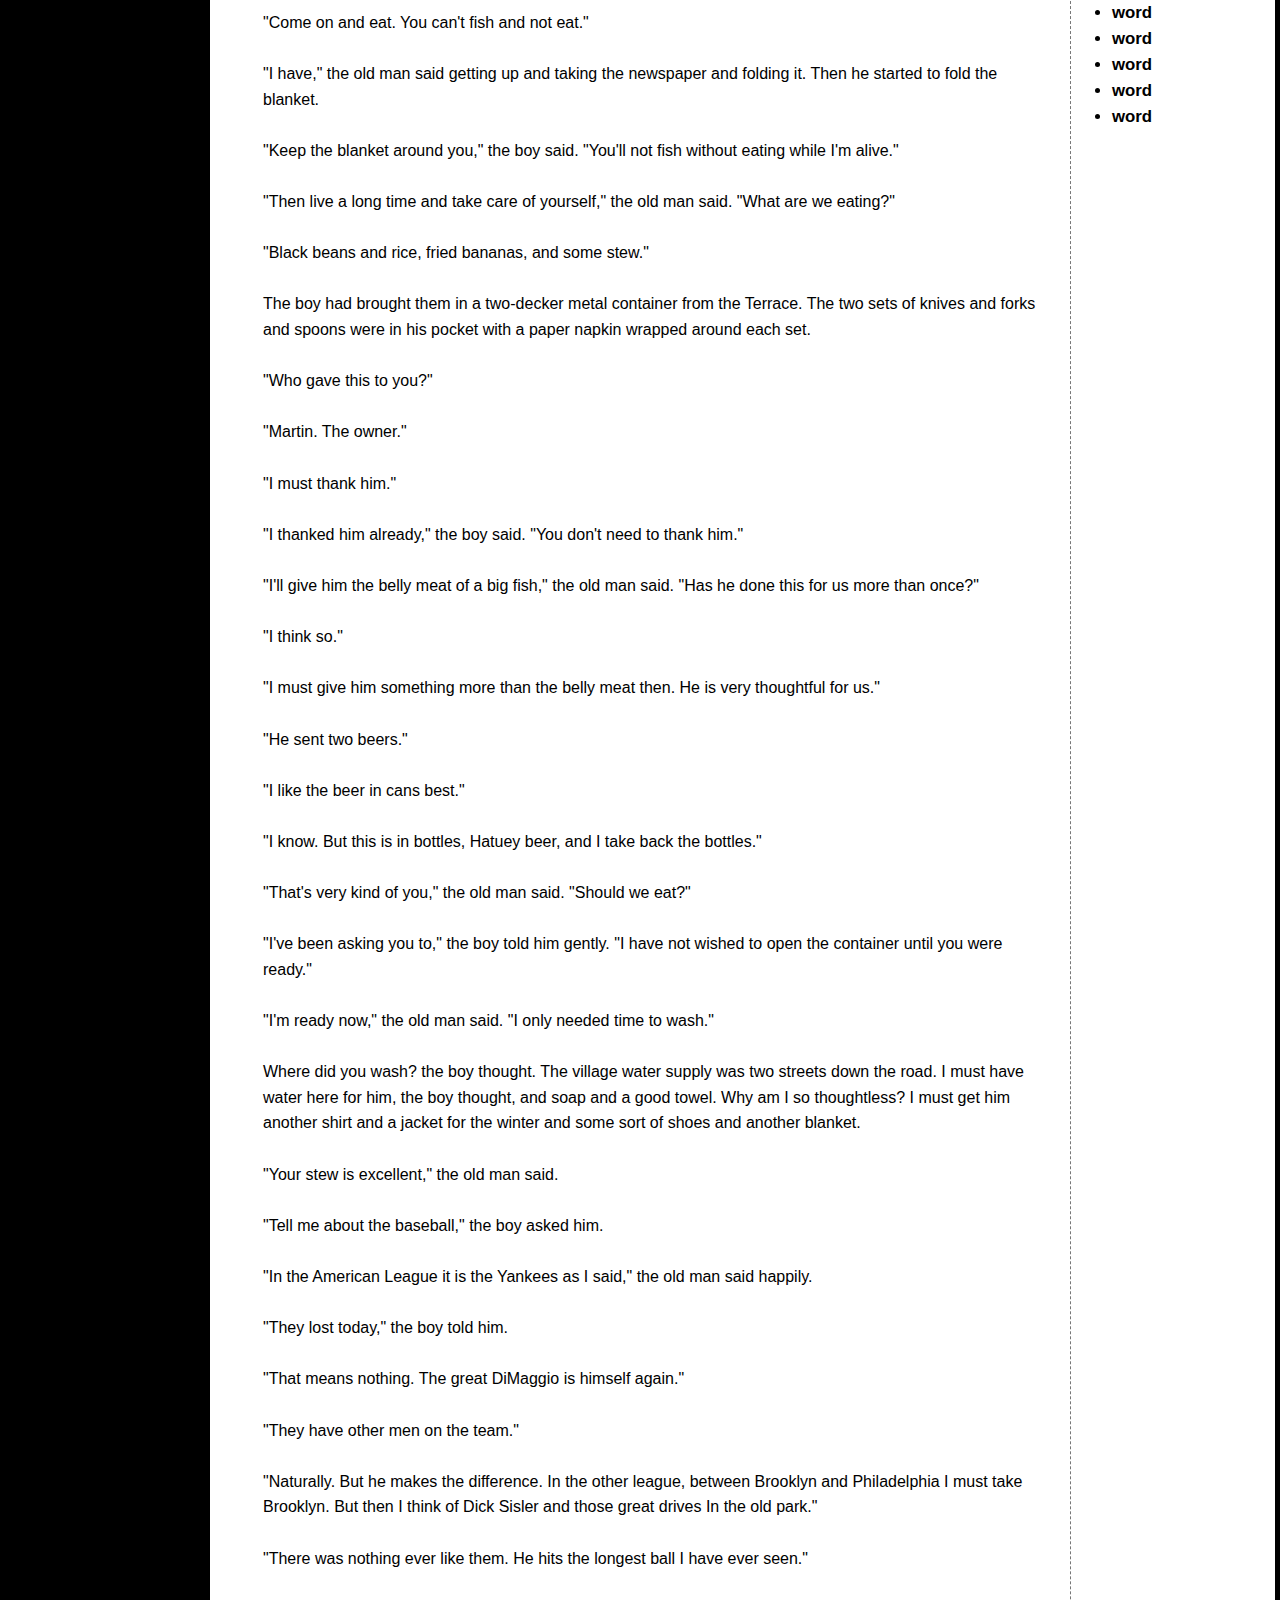
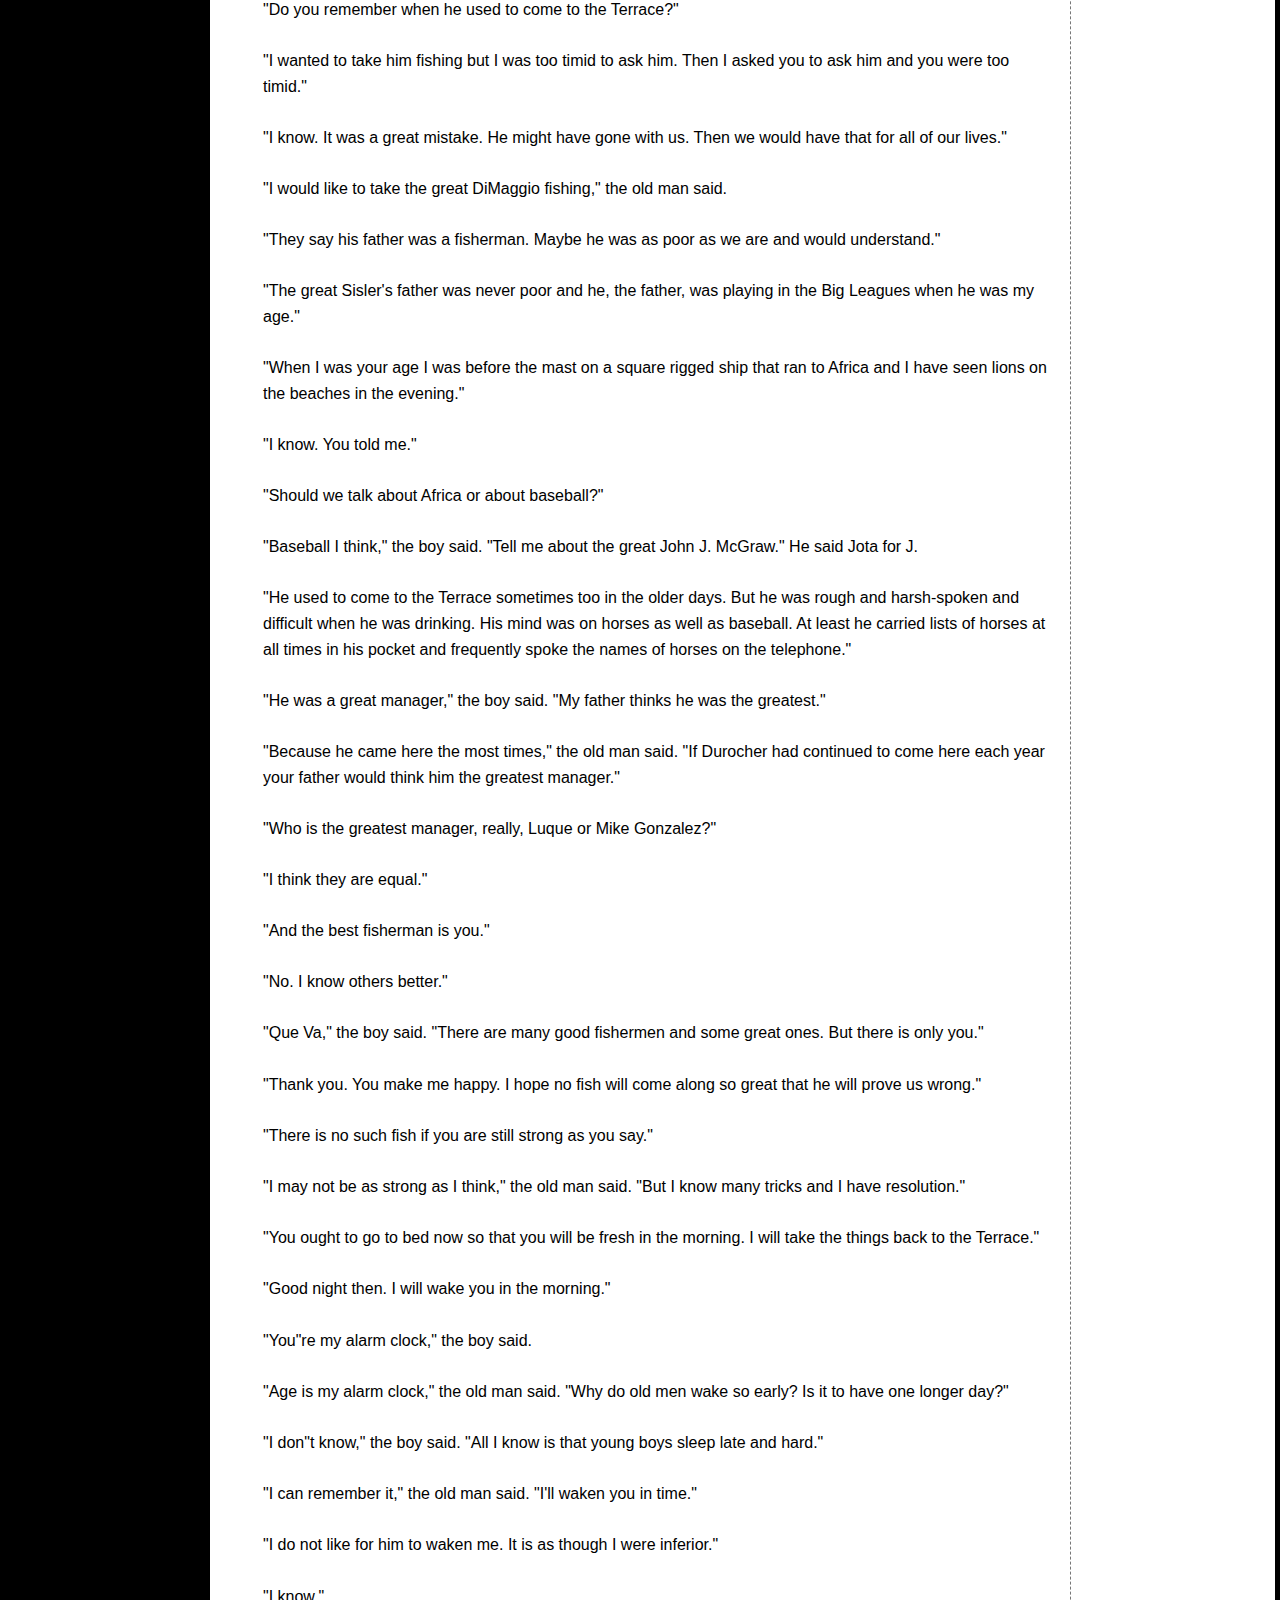
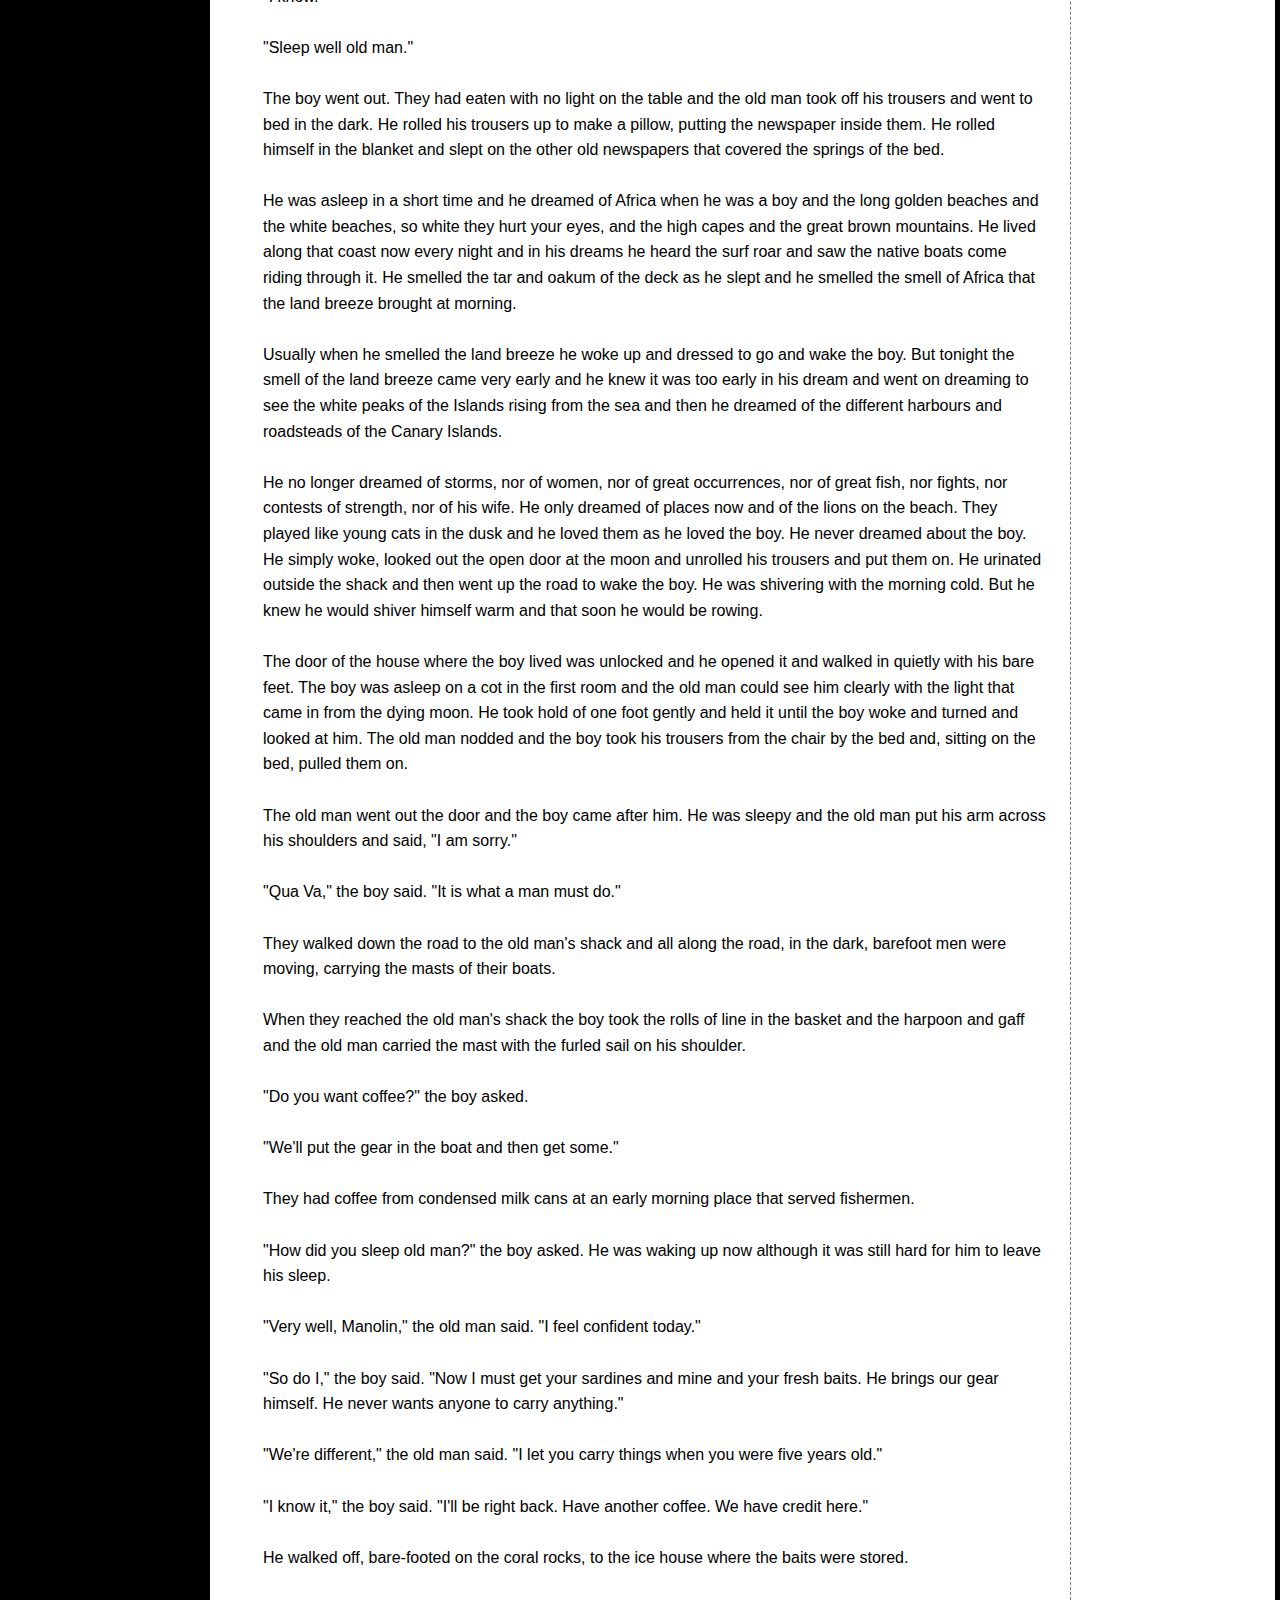
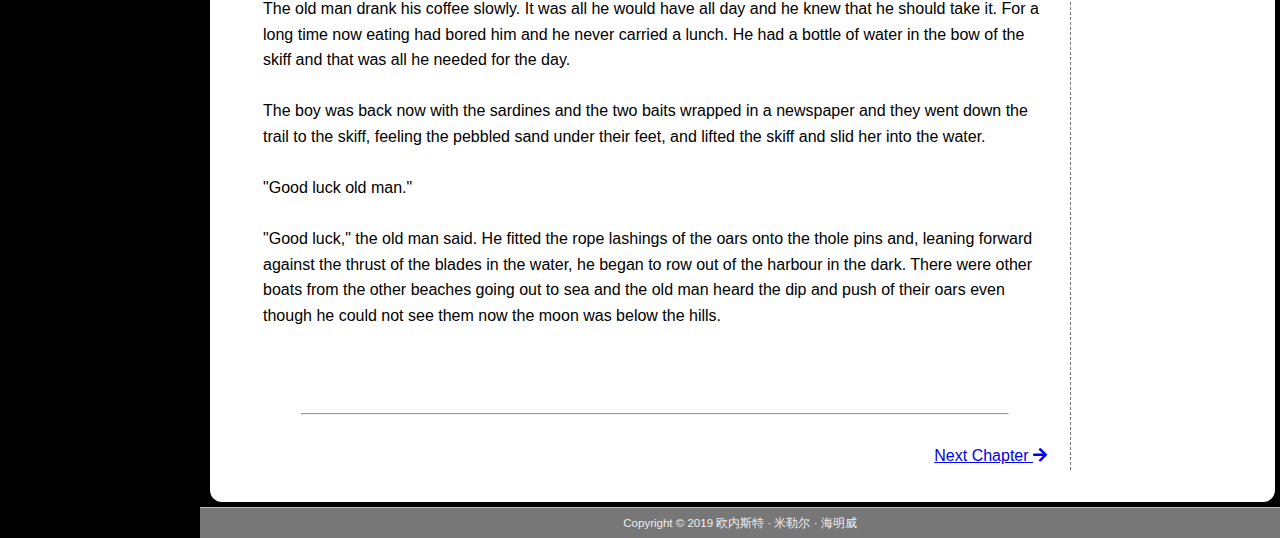
==== commit 062dcd98: "modify <ul>" ====
--- a/index.html
+++ b/index.html
@@ -26,13 +26,13 @@
 
 	<div id="leftmenu">
 		<p class="content1">Content</p>
-		<div id="chapters">
+		<ul id="chapters">
 			<li><a href="index.html">Chapter1</a></li>
 			<li><a href="chapter02.html">Chapter2</a></li>
 			<li><a href="chapter03.html">Chapter3</a></li>
 			<li><a href="chapter04.html">Chapter4</a></li>
 			<li><a href="chapter05.html">Chapter5</a></li>
-		</div>
+		</ul>
 		<p class="content2">
 			<a href="about_author.html">[&nbsp;Author&nbsp;]</a>
 		</p>
--- a/css/default.css
+++ b/css/default.css
@@ -58,6 +58,10 @@
 .content2 a{
     color: #fff;
     text-decoration:none;
+}
+
+#chapters {
+    padding: 0em 2em 0em 3.5em;
 }
 
 #chapters a{
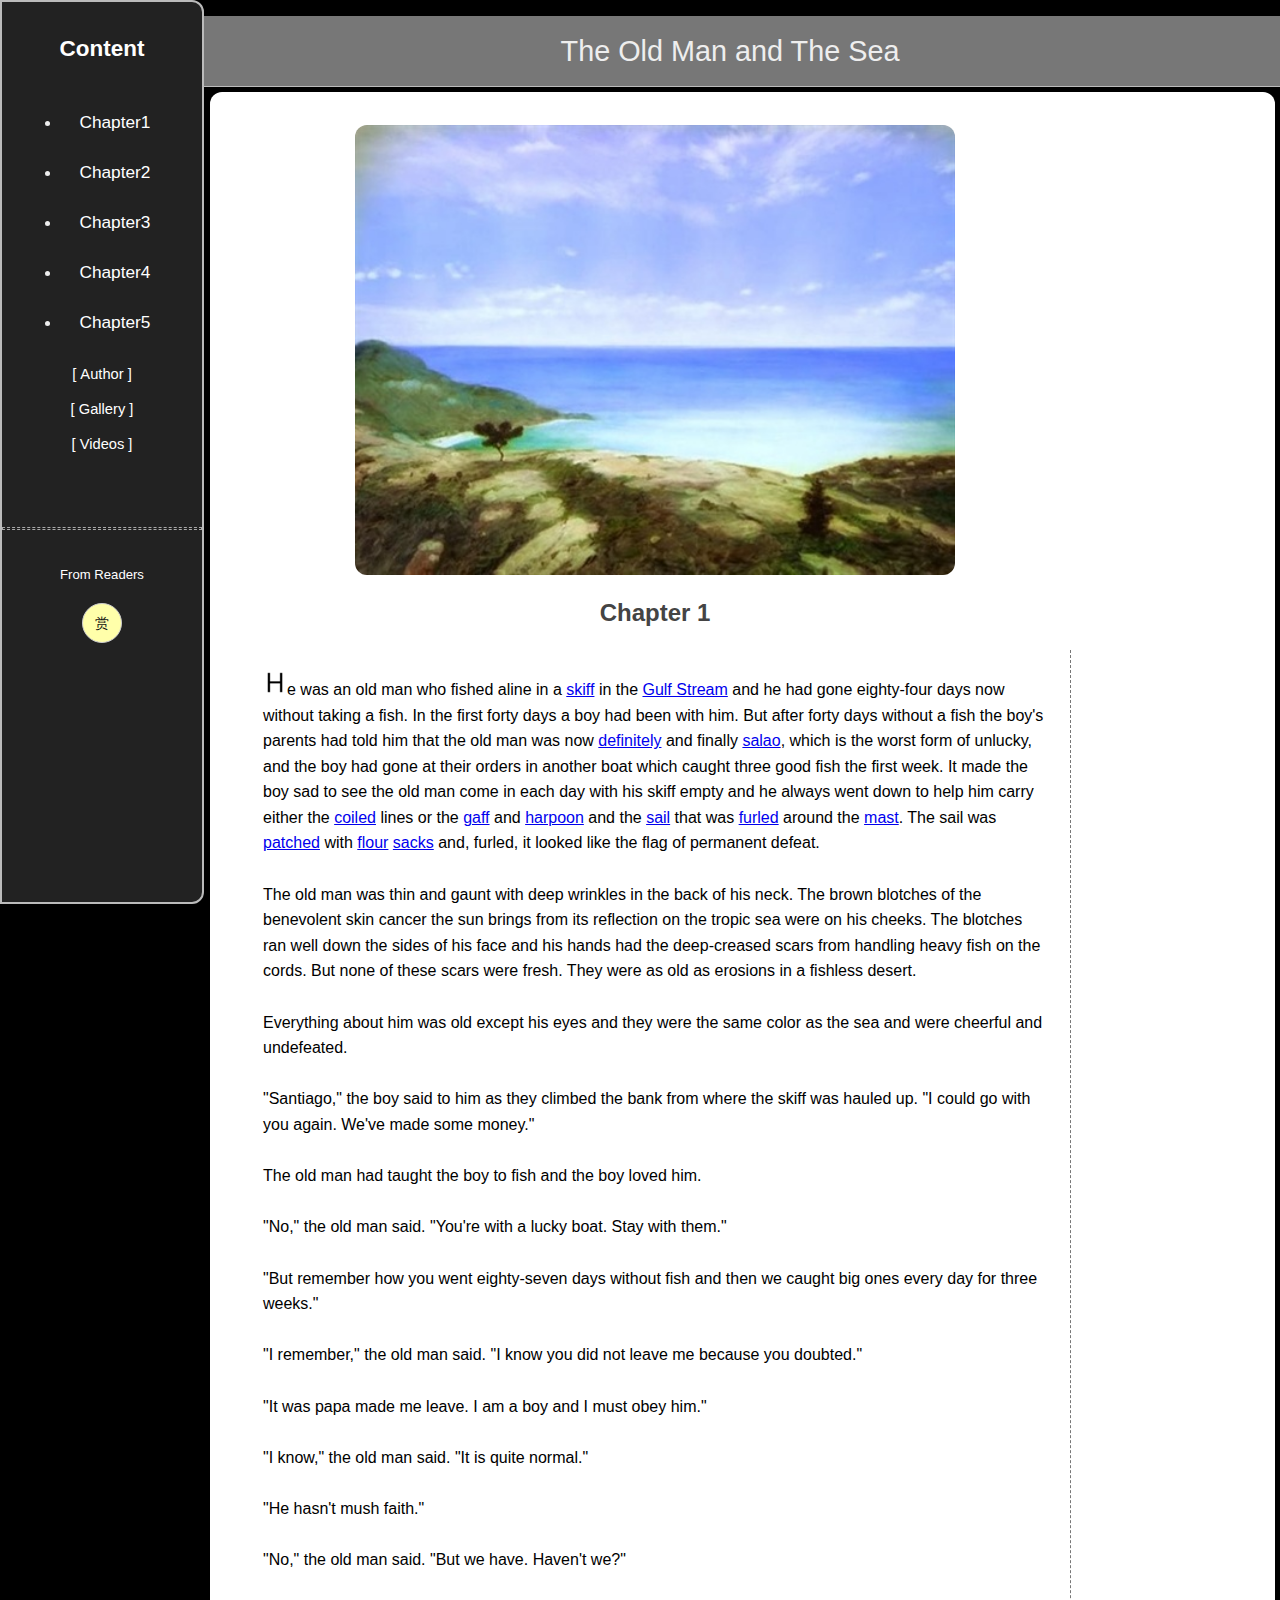
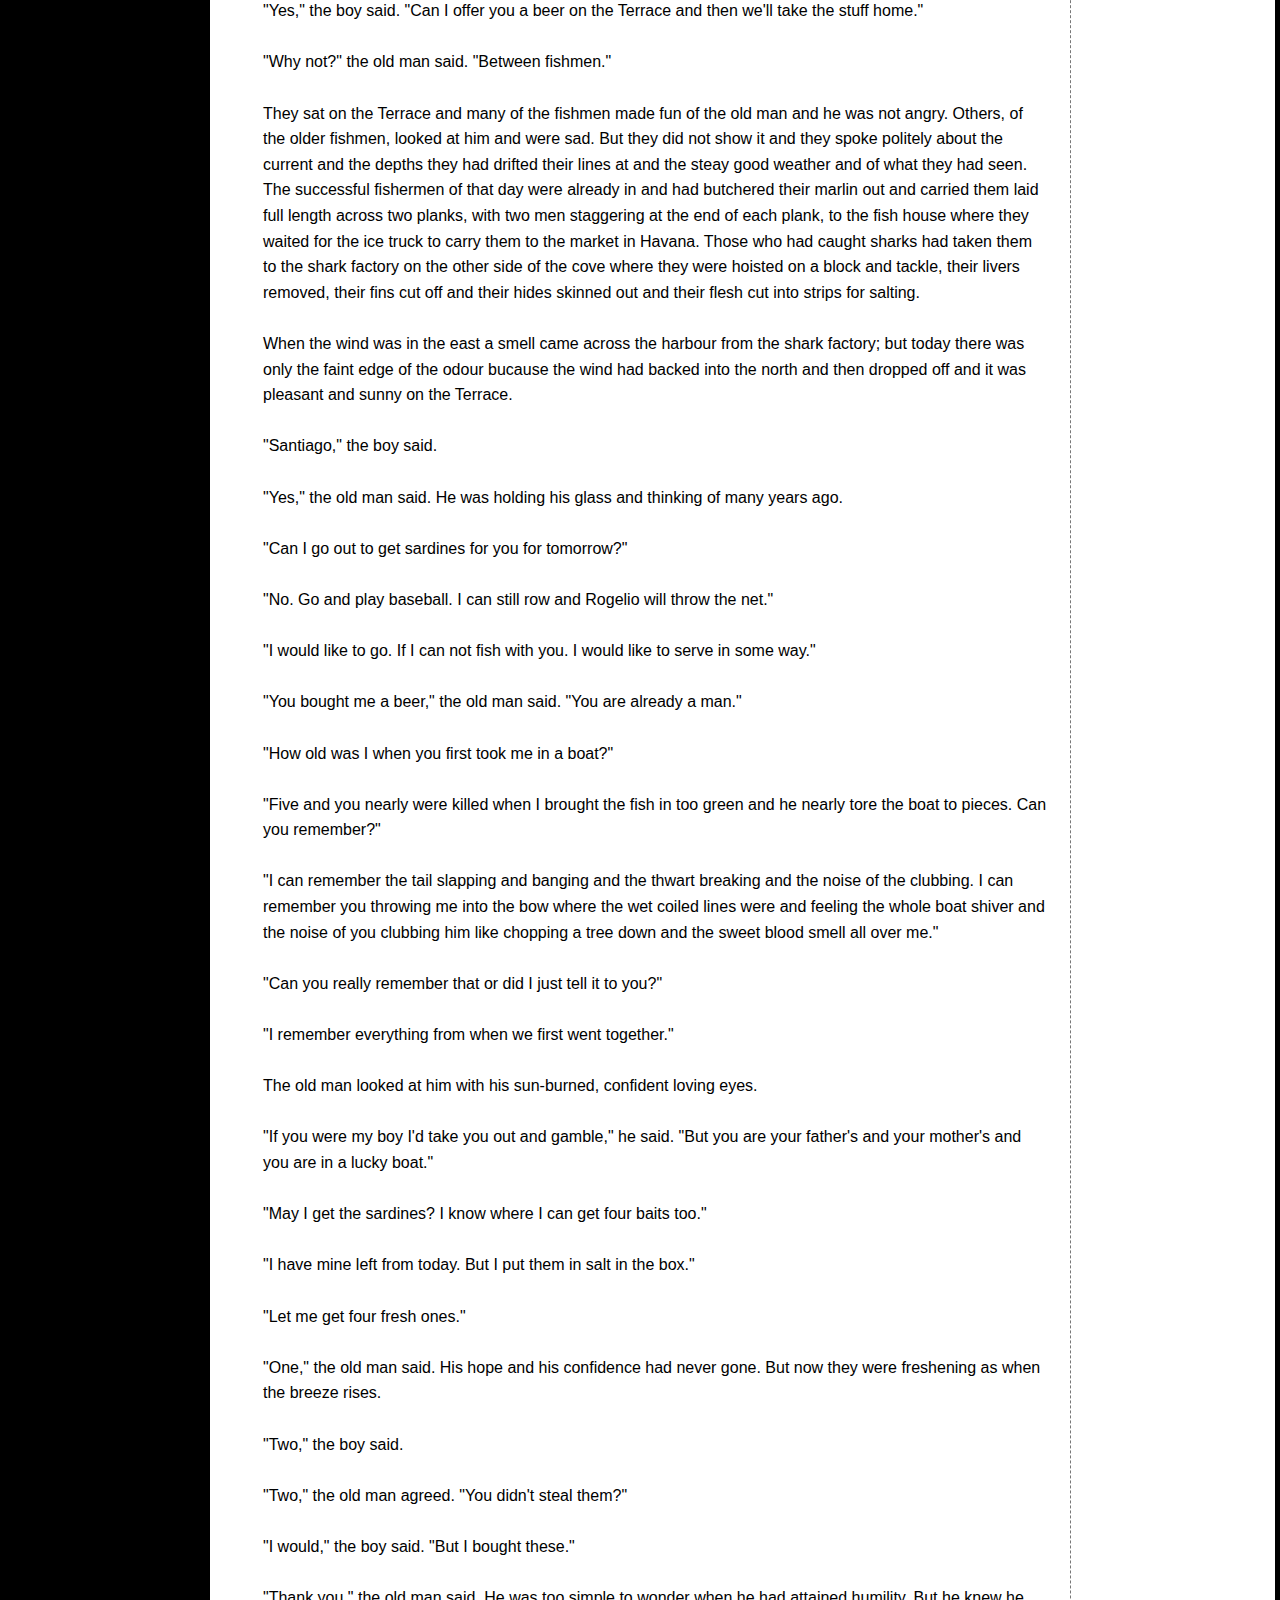
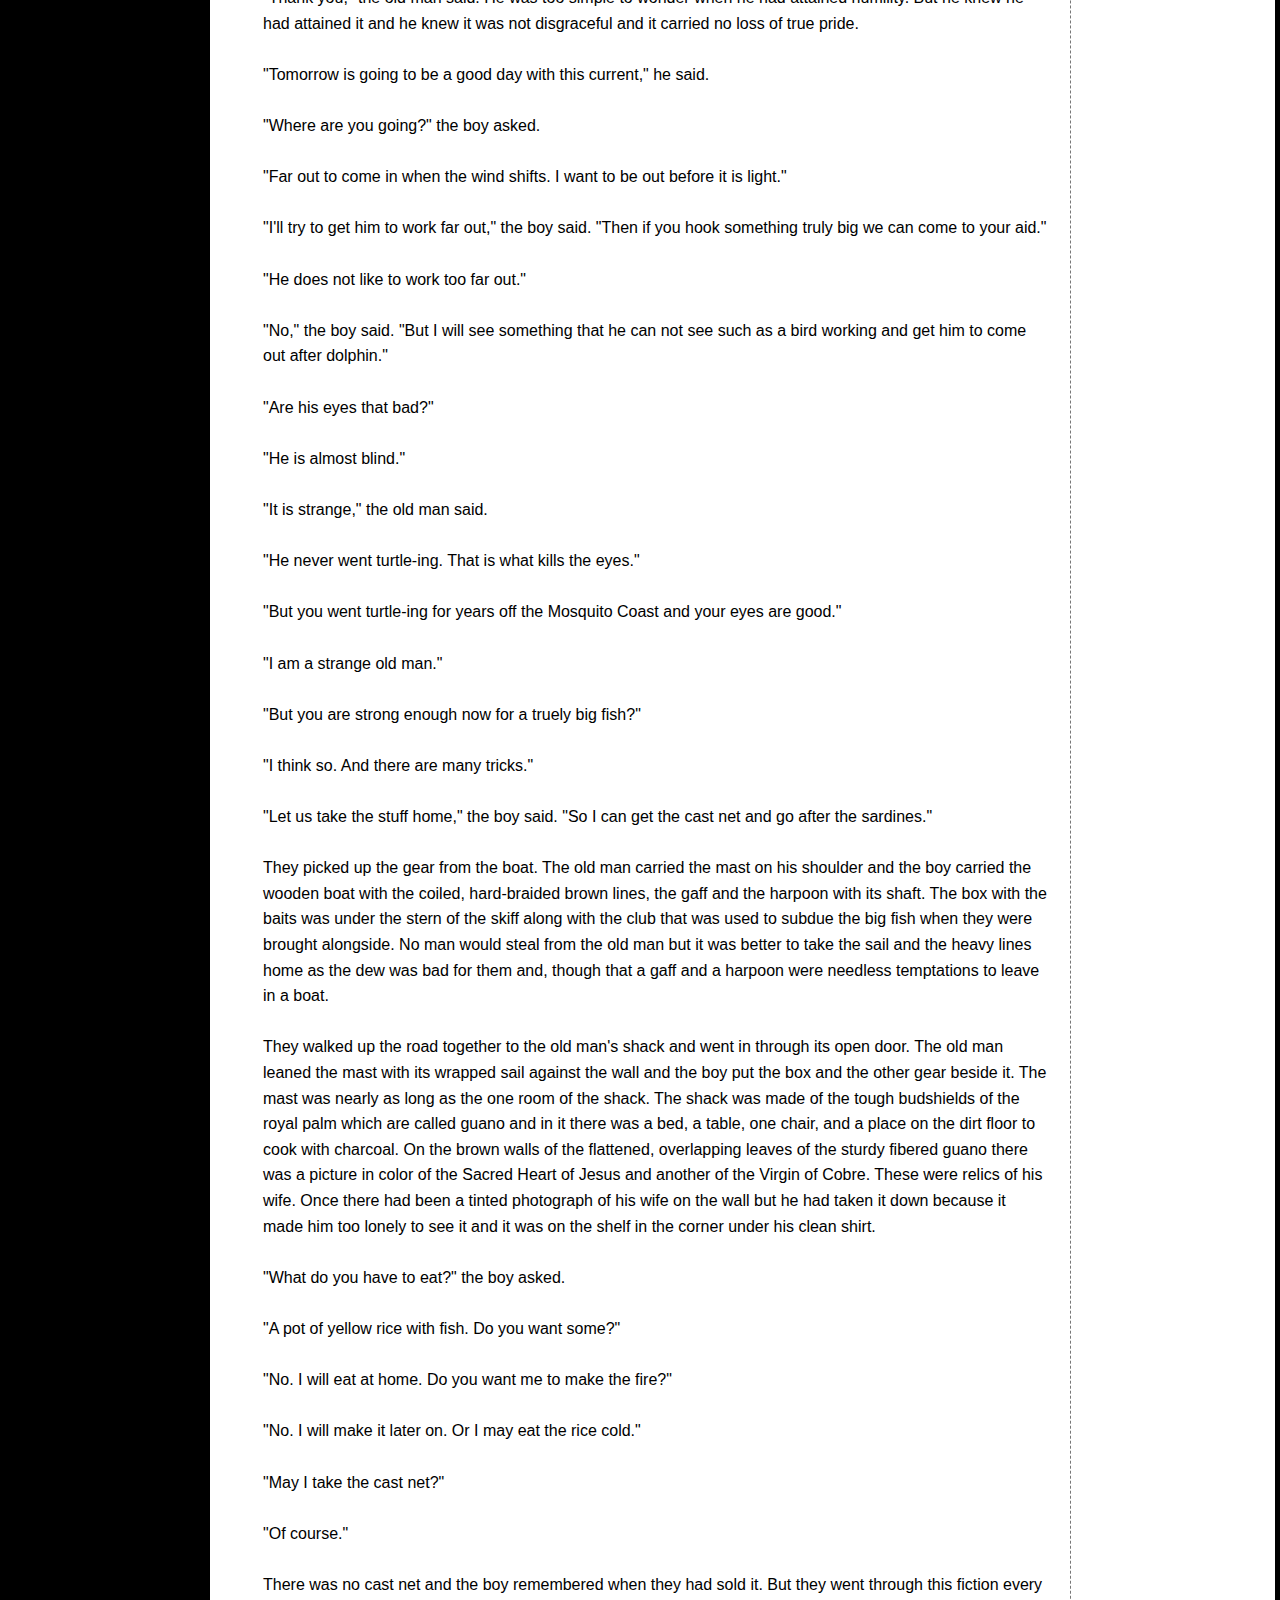
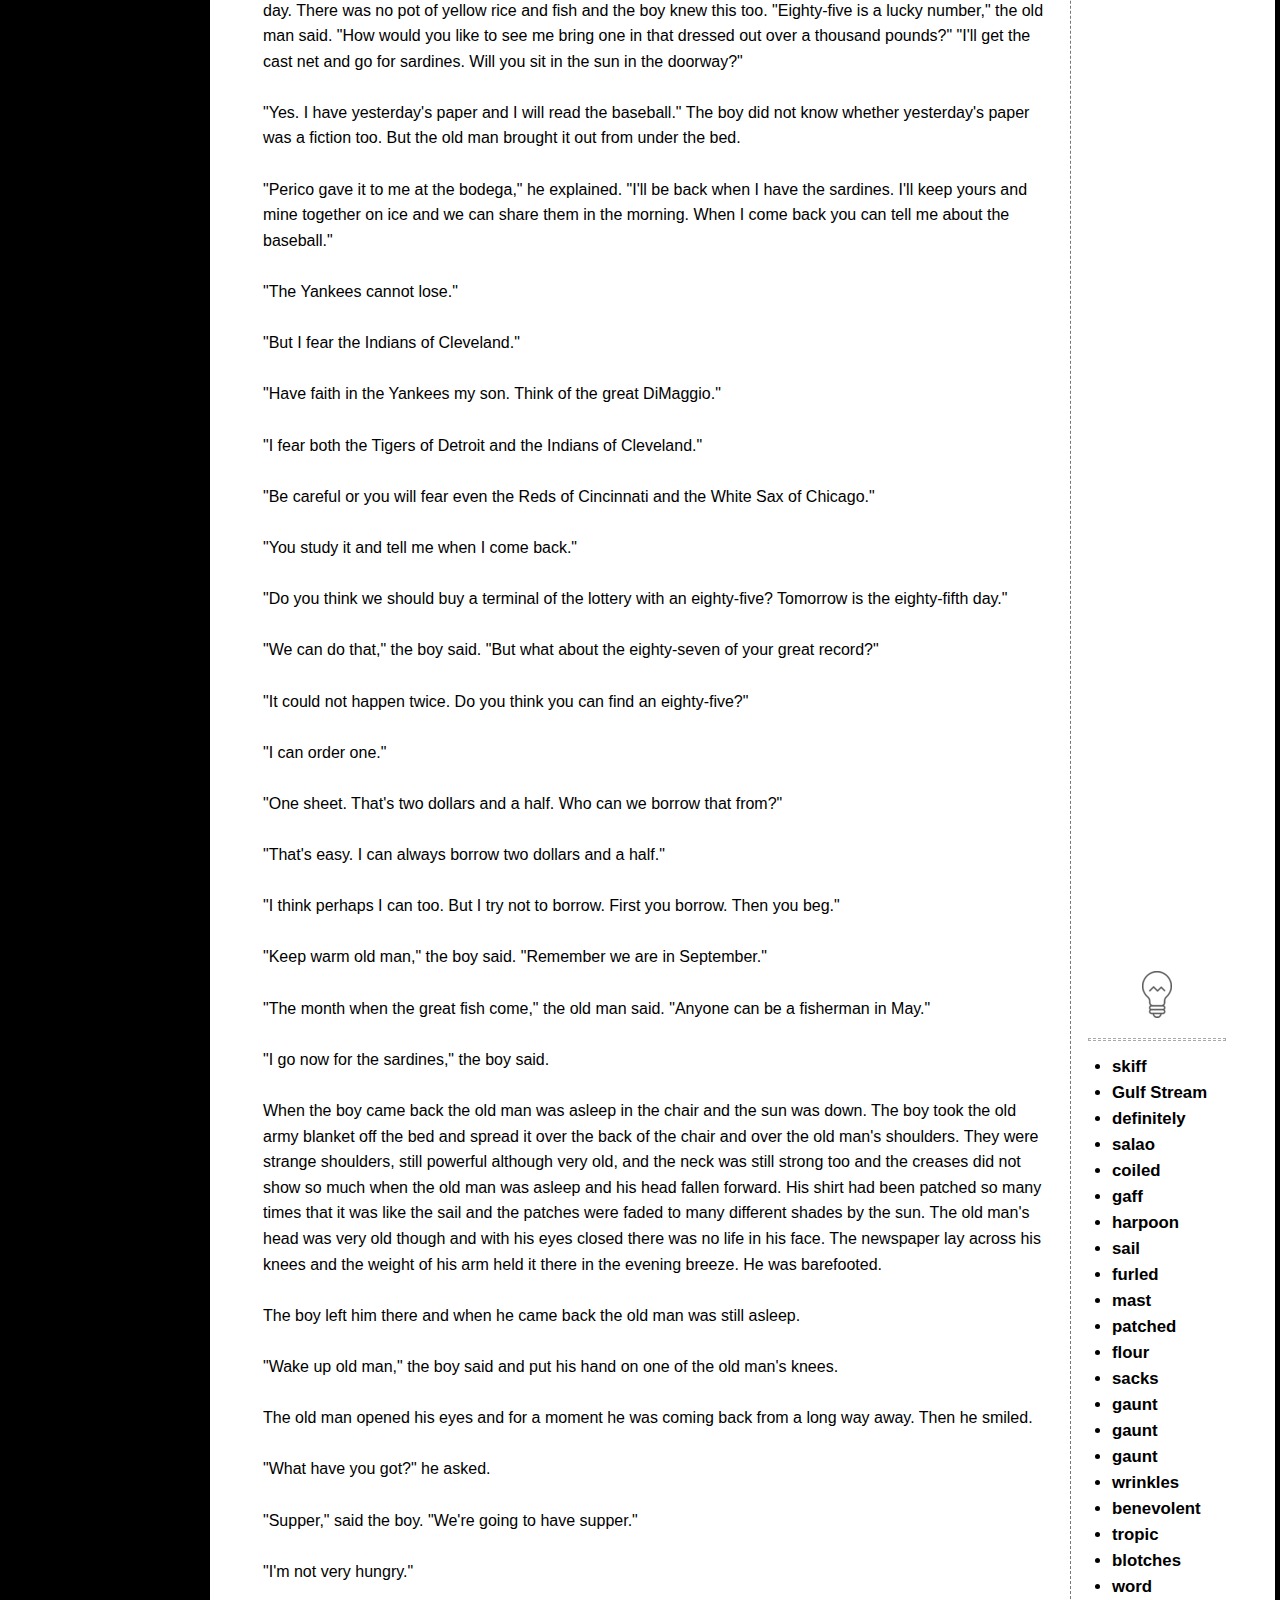
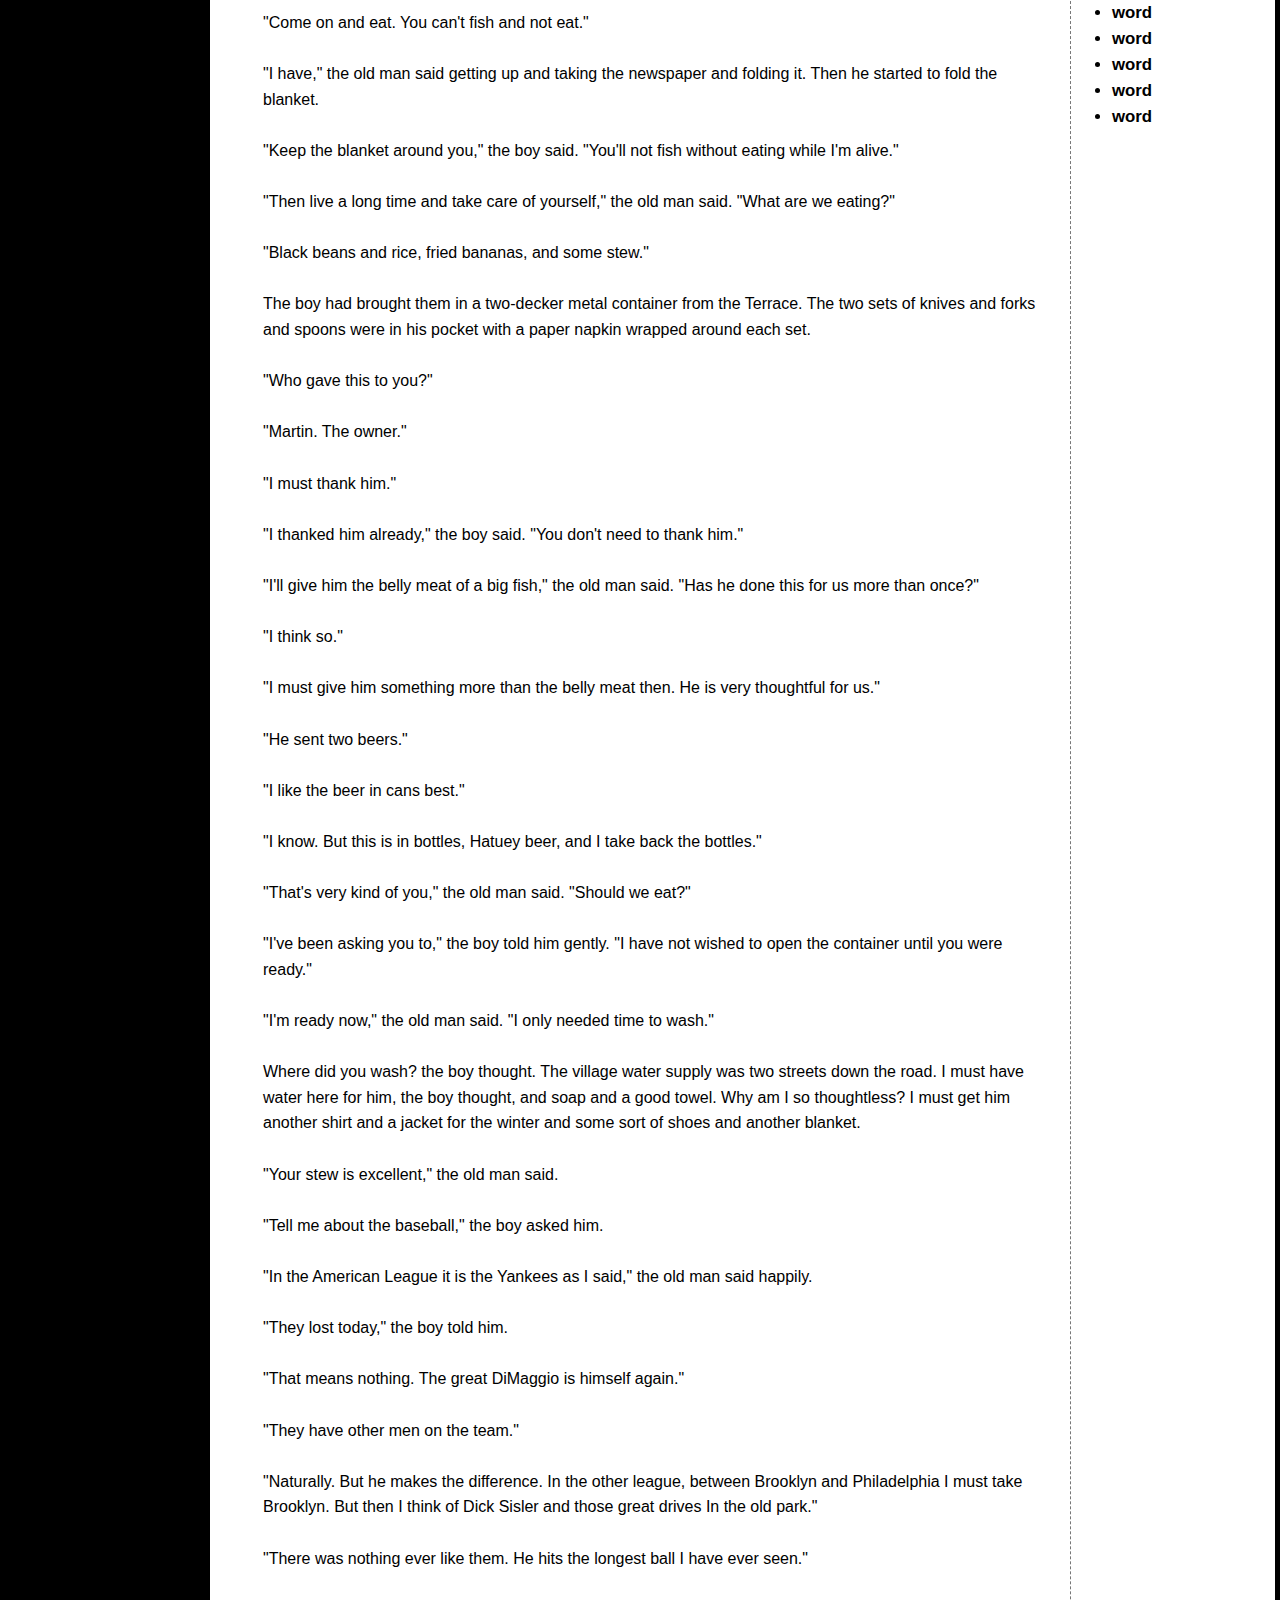
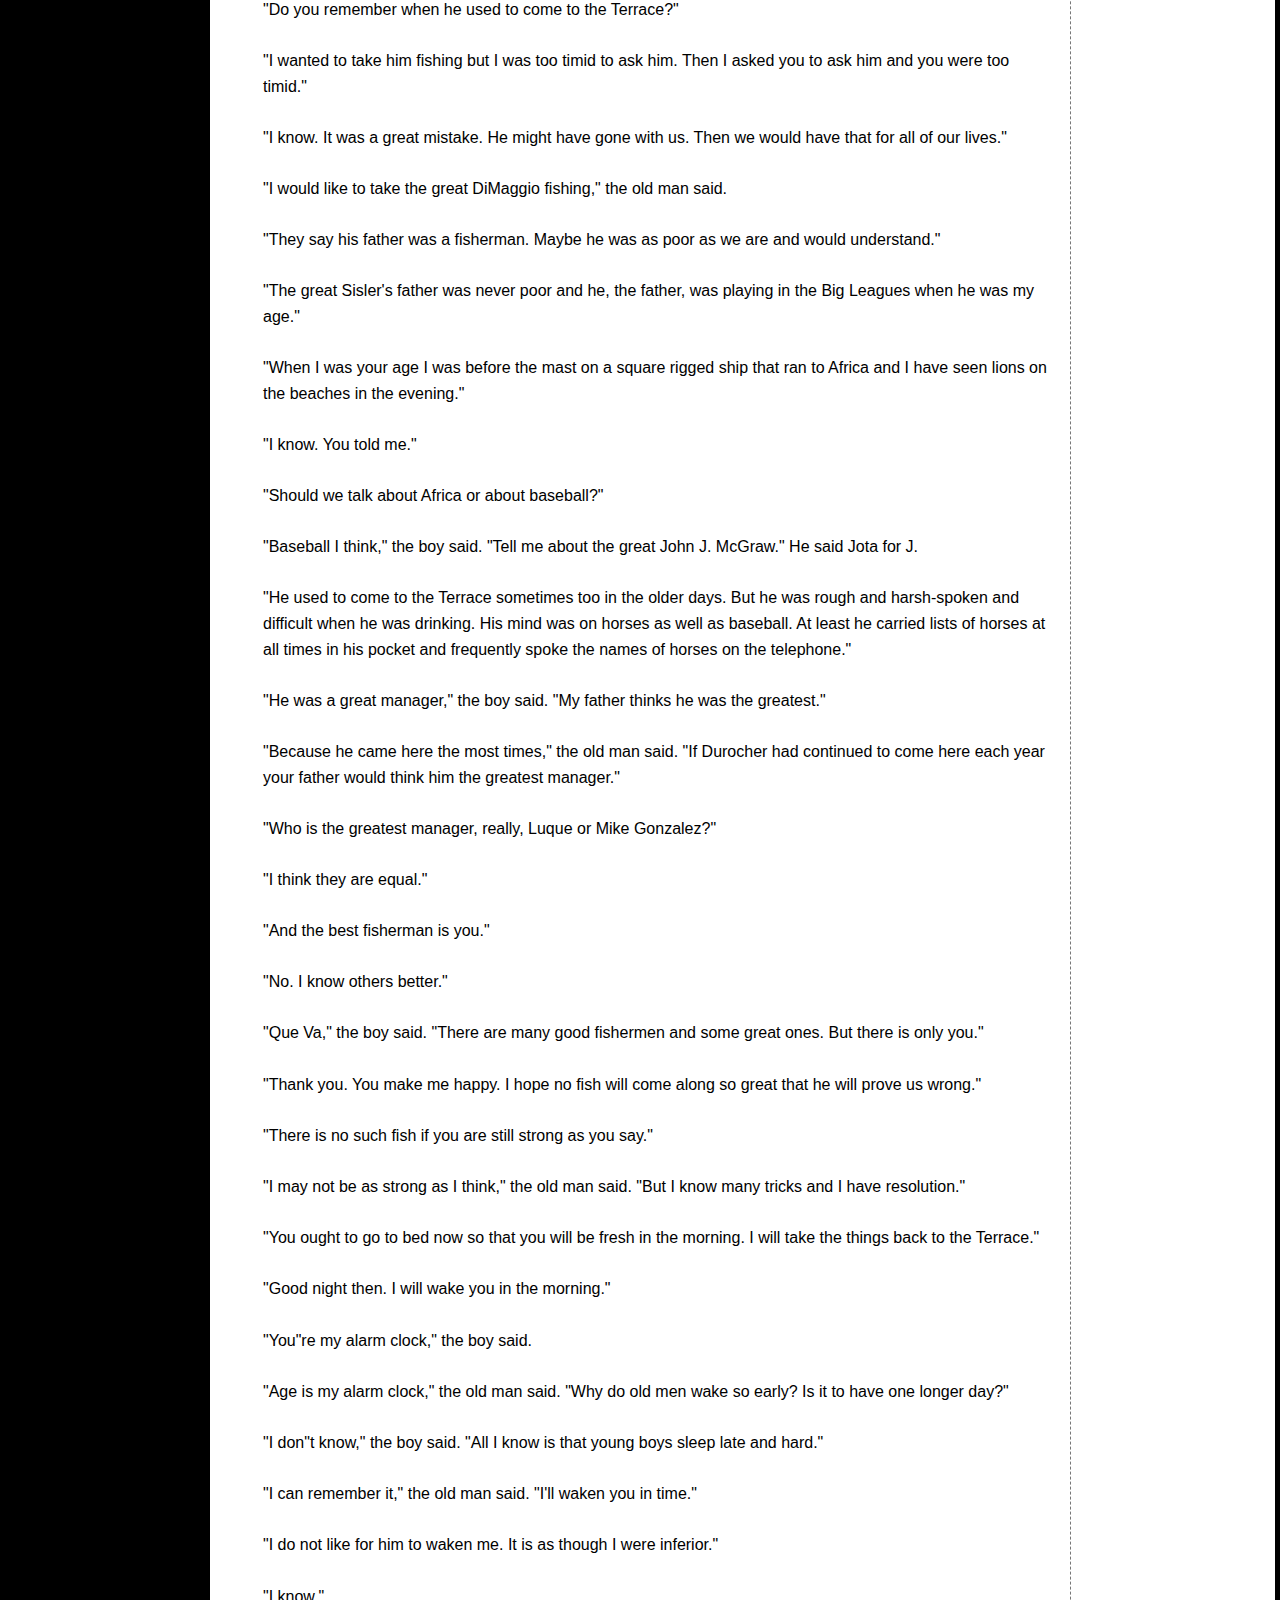
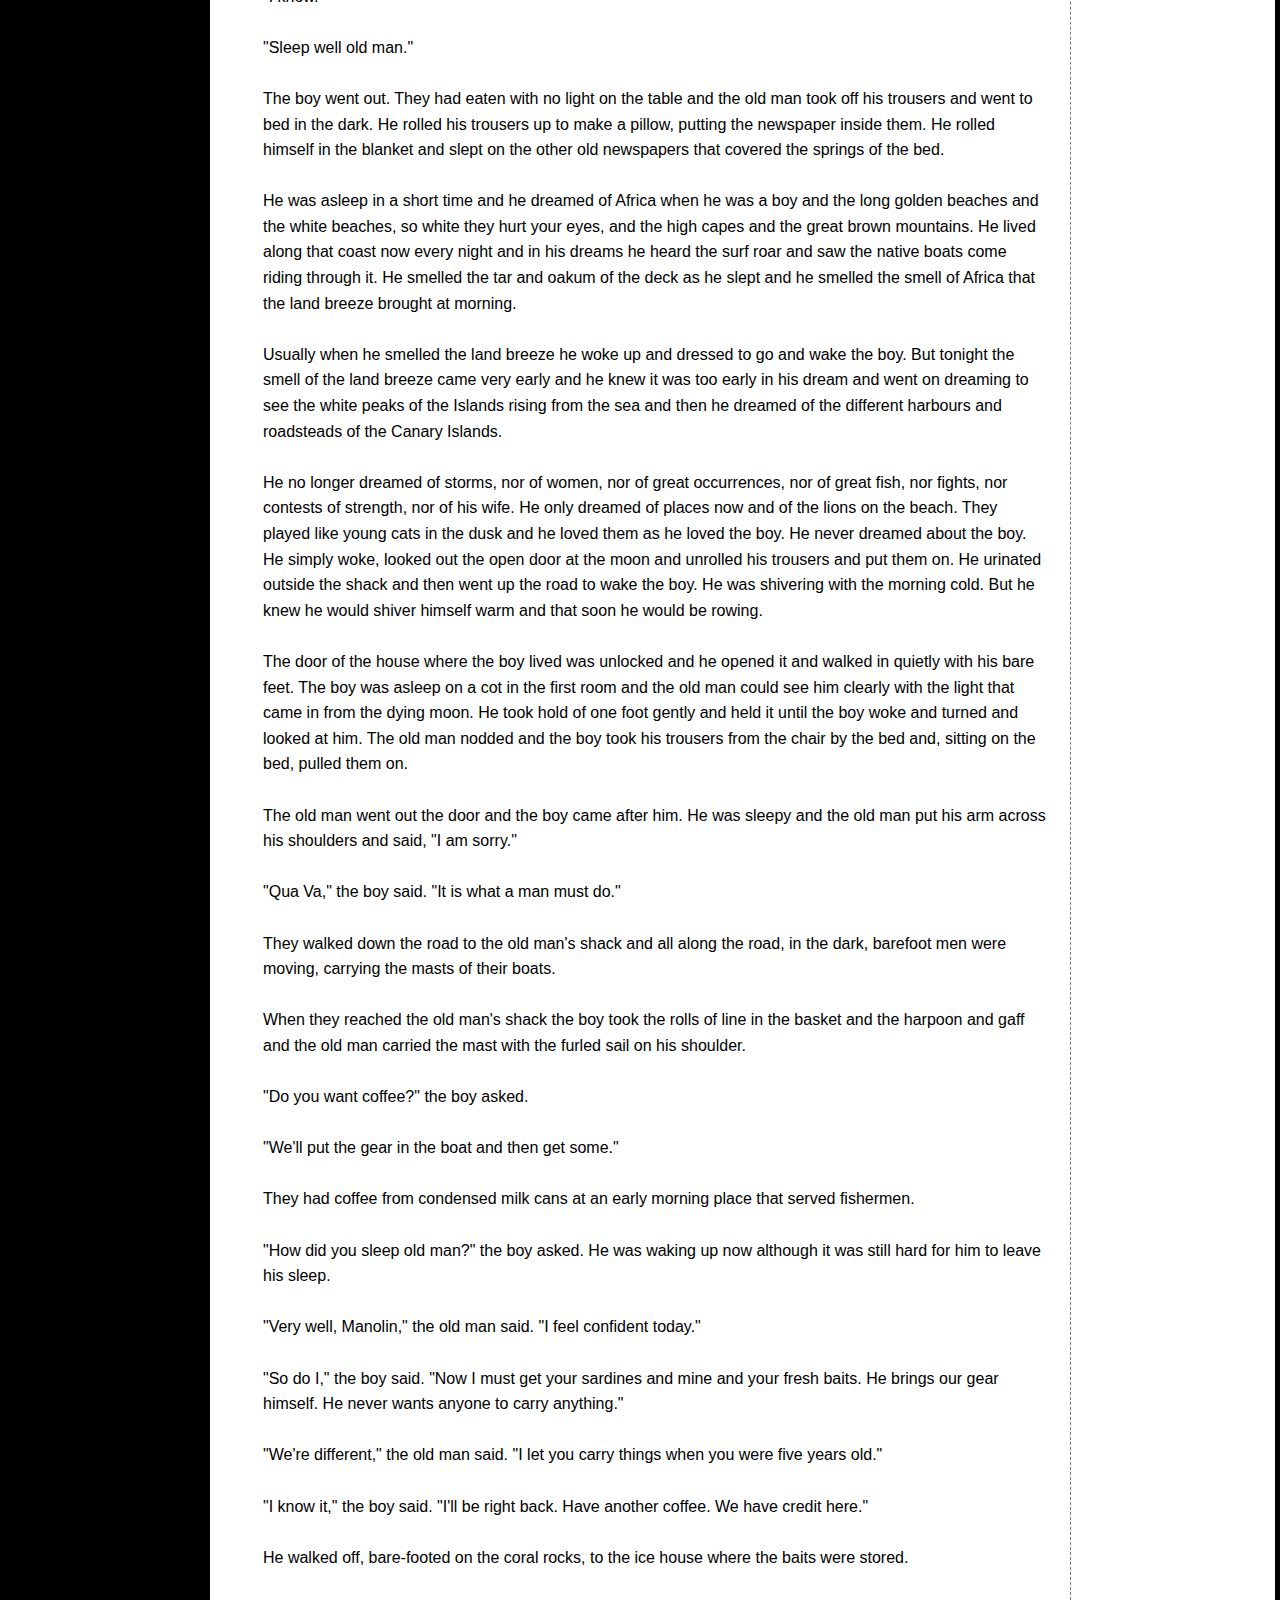
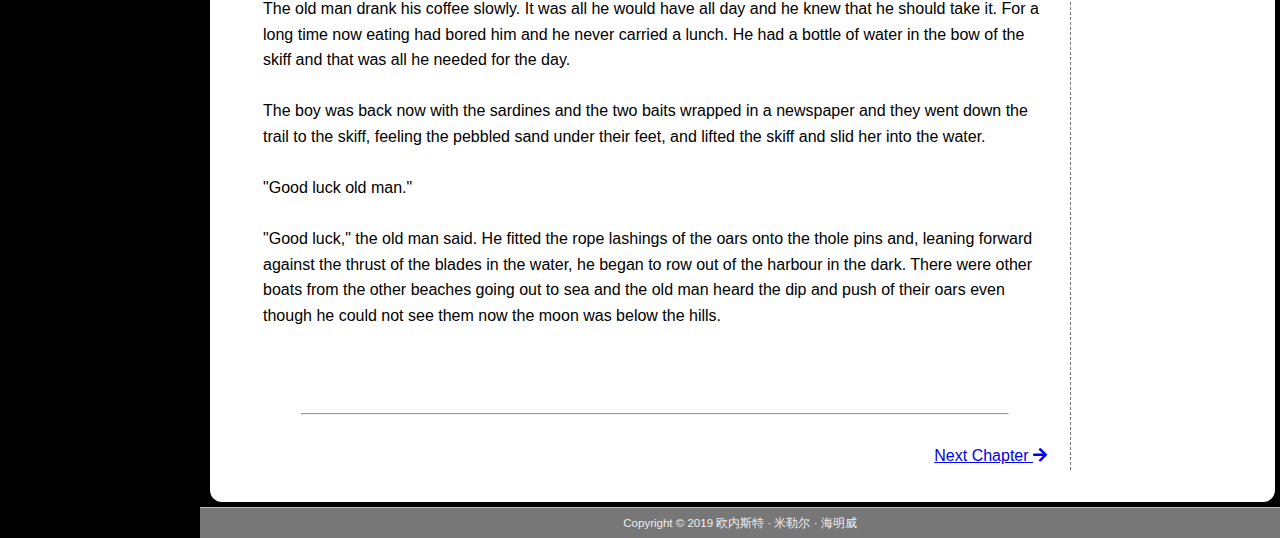
==== commit f33b1da5: "counter" ====
--- a/index.html
+++ b/index.html
@@ -48,9 +48,11 @@
 			<div id="author_and_readers">
 				<p><a href="javascript:;">From Readers</a></p>
 			</div>
+			<!--
 			<p>历史访问次数:
 				<img style="display: inline-block; vertical-align: middle;" src="http://cc.amazingcounters.com/counter.php?i=3230484&c=9691765" alt="waiting...">
 			</p>
+		  -->
 		</div>
 
 		<div class="banner">
@@ -373,10 +375,29 @@
 		}
 	</script>
 
+  <!-- Histats.com  (div with counter) -->
+	<div id="histats_counter"></div>
+	<!-- Histats.com  START  (aync)-->
+	<script type="text/javascript">
+		var _Hasync= _Hasync|| [];
+		_Hasync.push(['Histats.start', '1,4427128,4,220,112,50,00001010']);
+		_Hasync.push(['Histats.fasi', '1']);
+		_Hasync.push(['Histats.track_hits', '']);
+		(function() {
+		var hs = document.createElement('script'); hs.type = 'text/javascript'; hs.async = true;
+		hs.src = ('//s10.histats.com/js15_as.js');
+		(document.getElementsByTagName('head')[0] || document.getElementsByTagName('body')[0]).appendChild(hs);
+		})();
+	</script>
+	<noscript>
+		<a href="/" target="_blank"><img  src="//sstatic1.histats.com/0.gif?4427128&101" alt="" border="0"></a>
+	</noscript>
+	<!-- Histats.com  END  -->
+
 	<!--页脚-->
 	<div class="foot">
 		Copyright © 2019 欧内斯特 · 米勒尔 · 海明威
 	</div>
 </body>
 
-</html>+</html>
